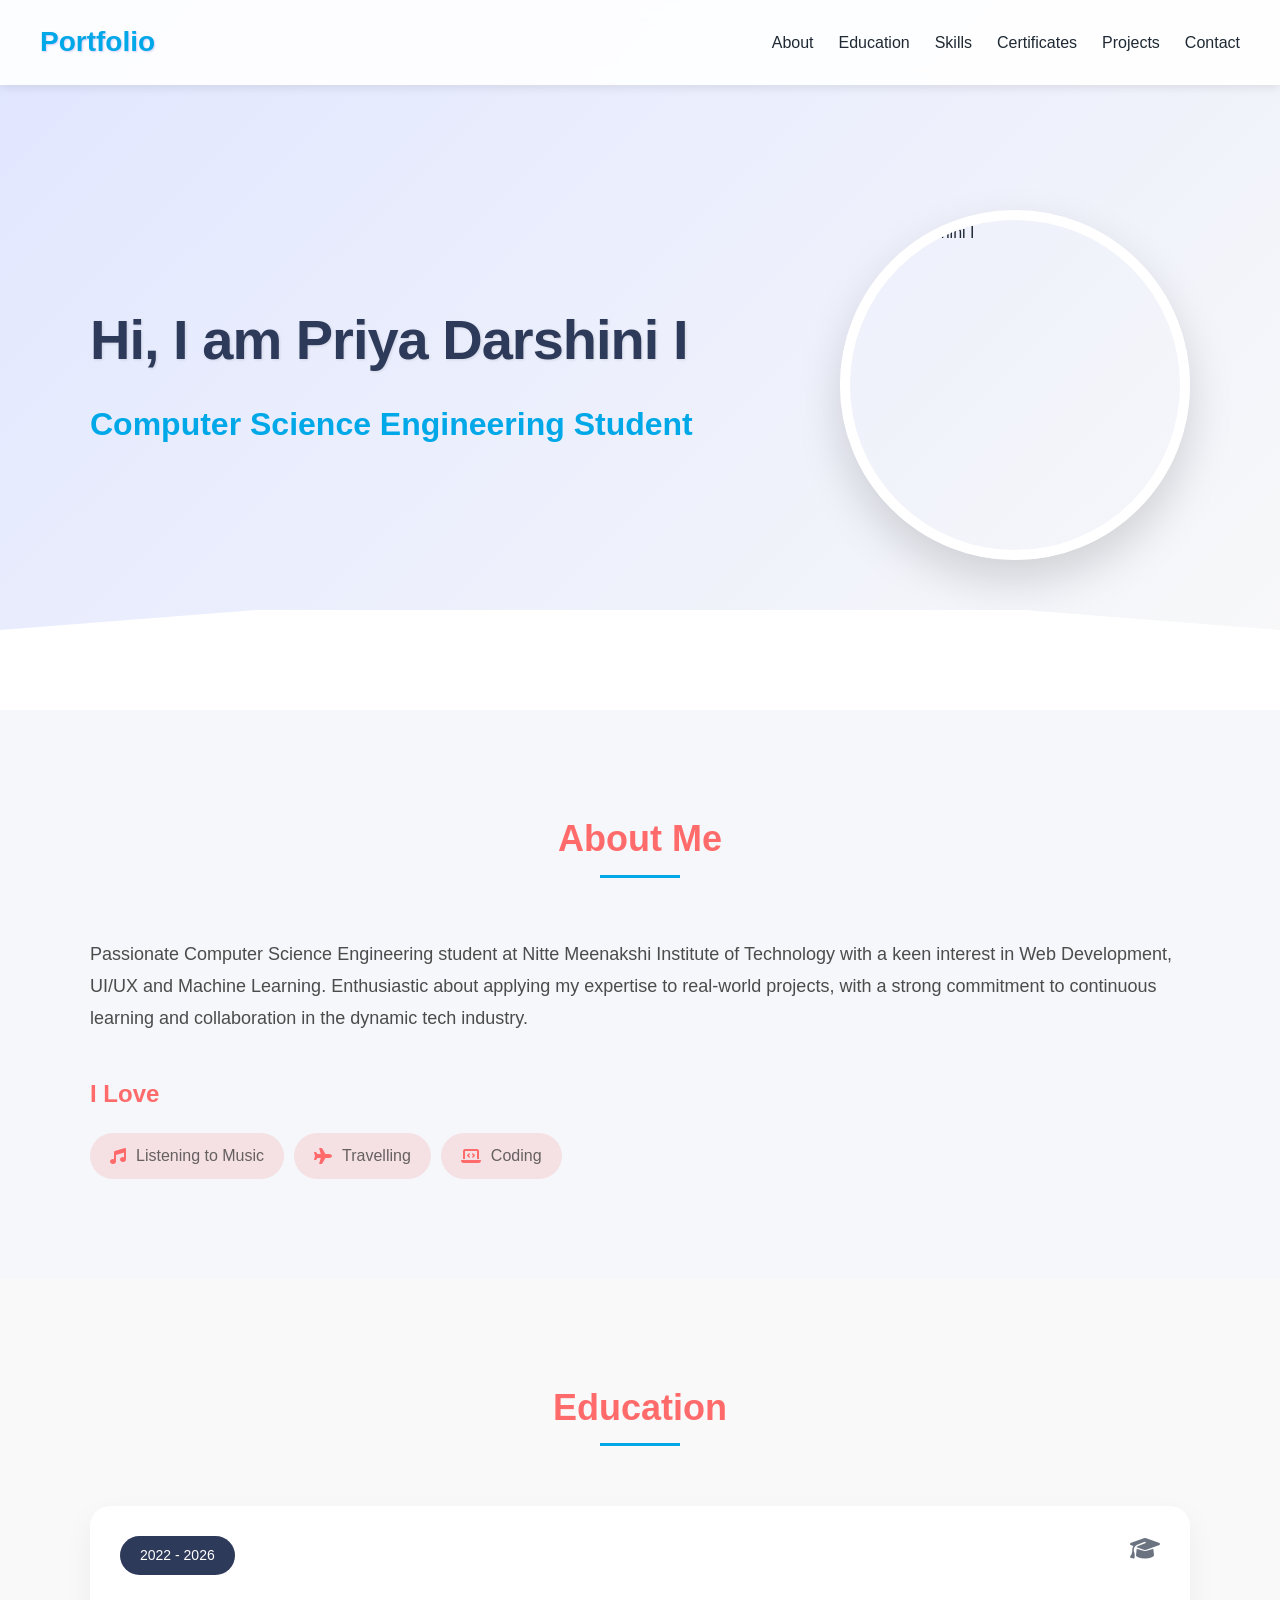
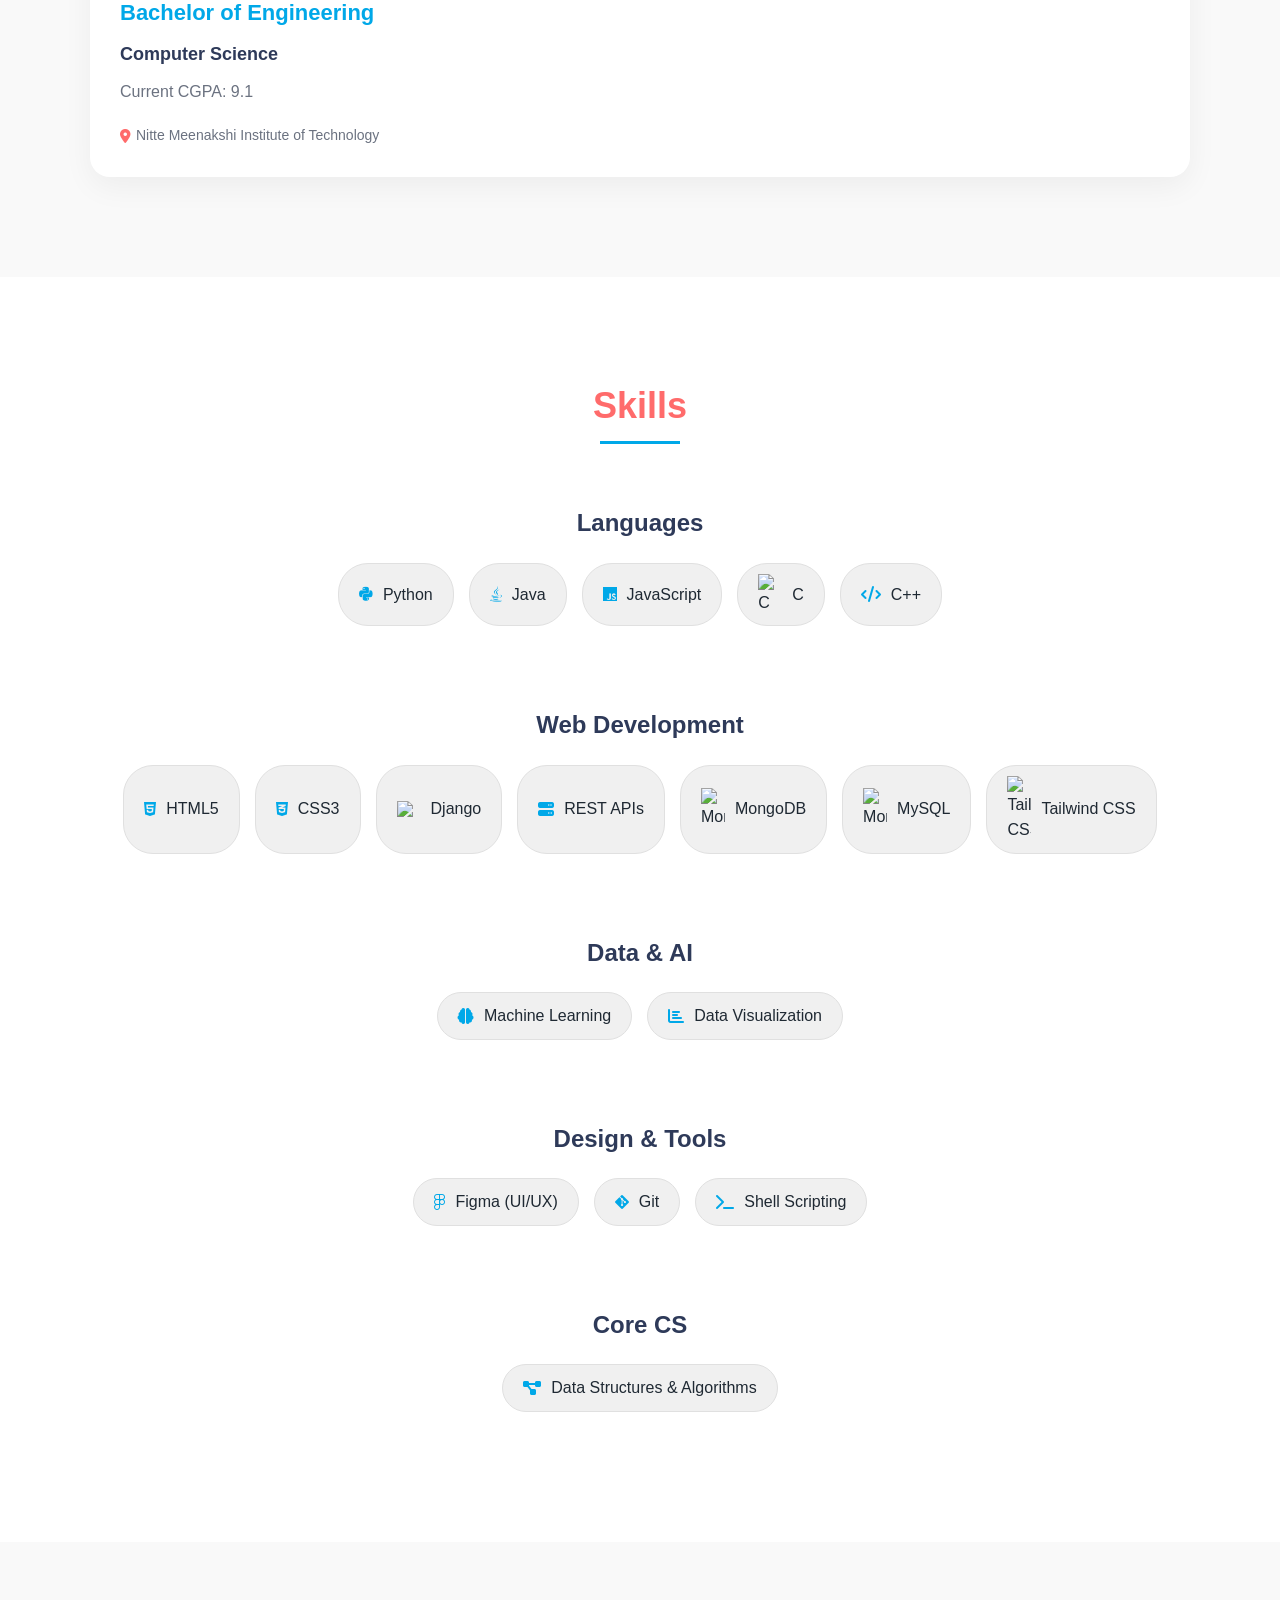
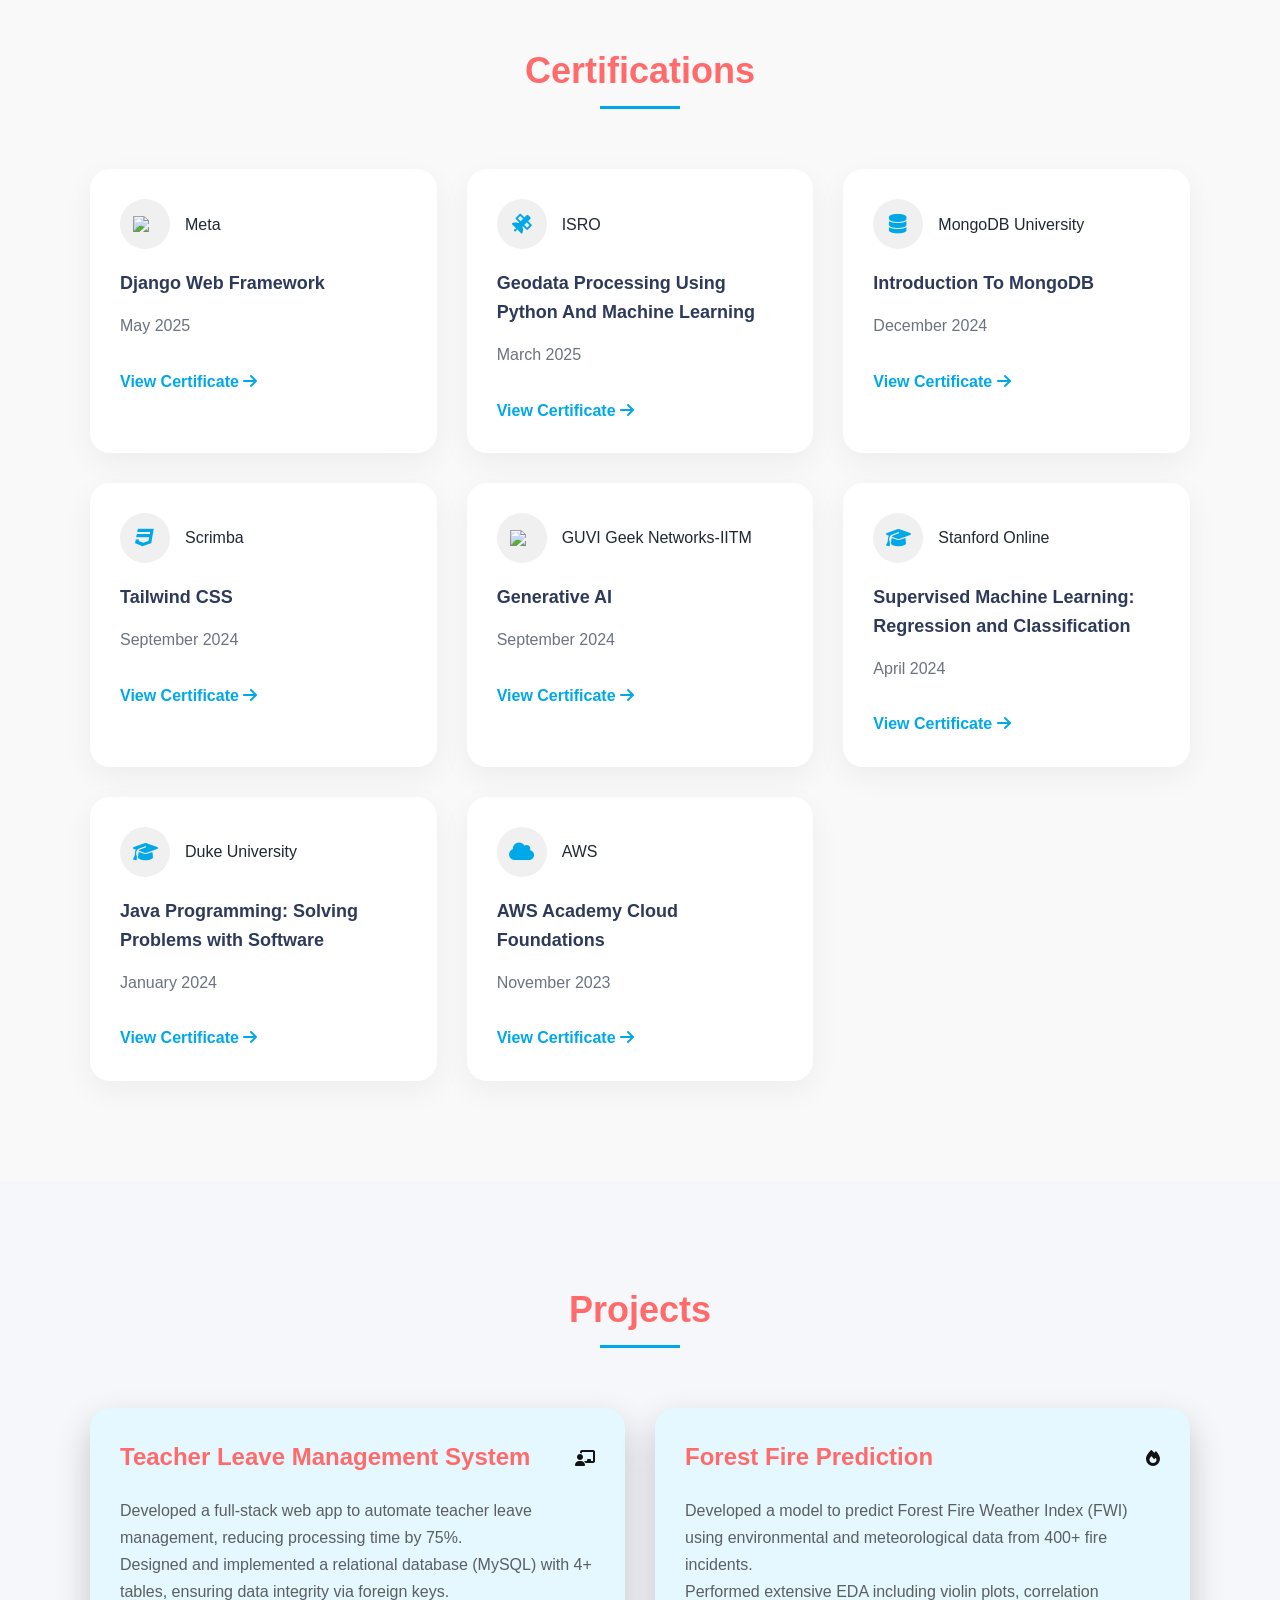
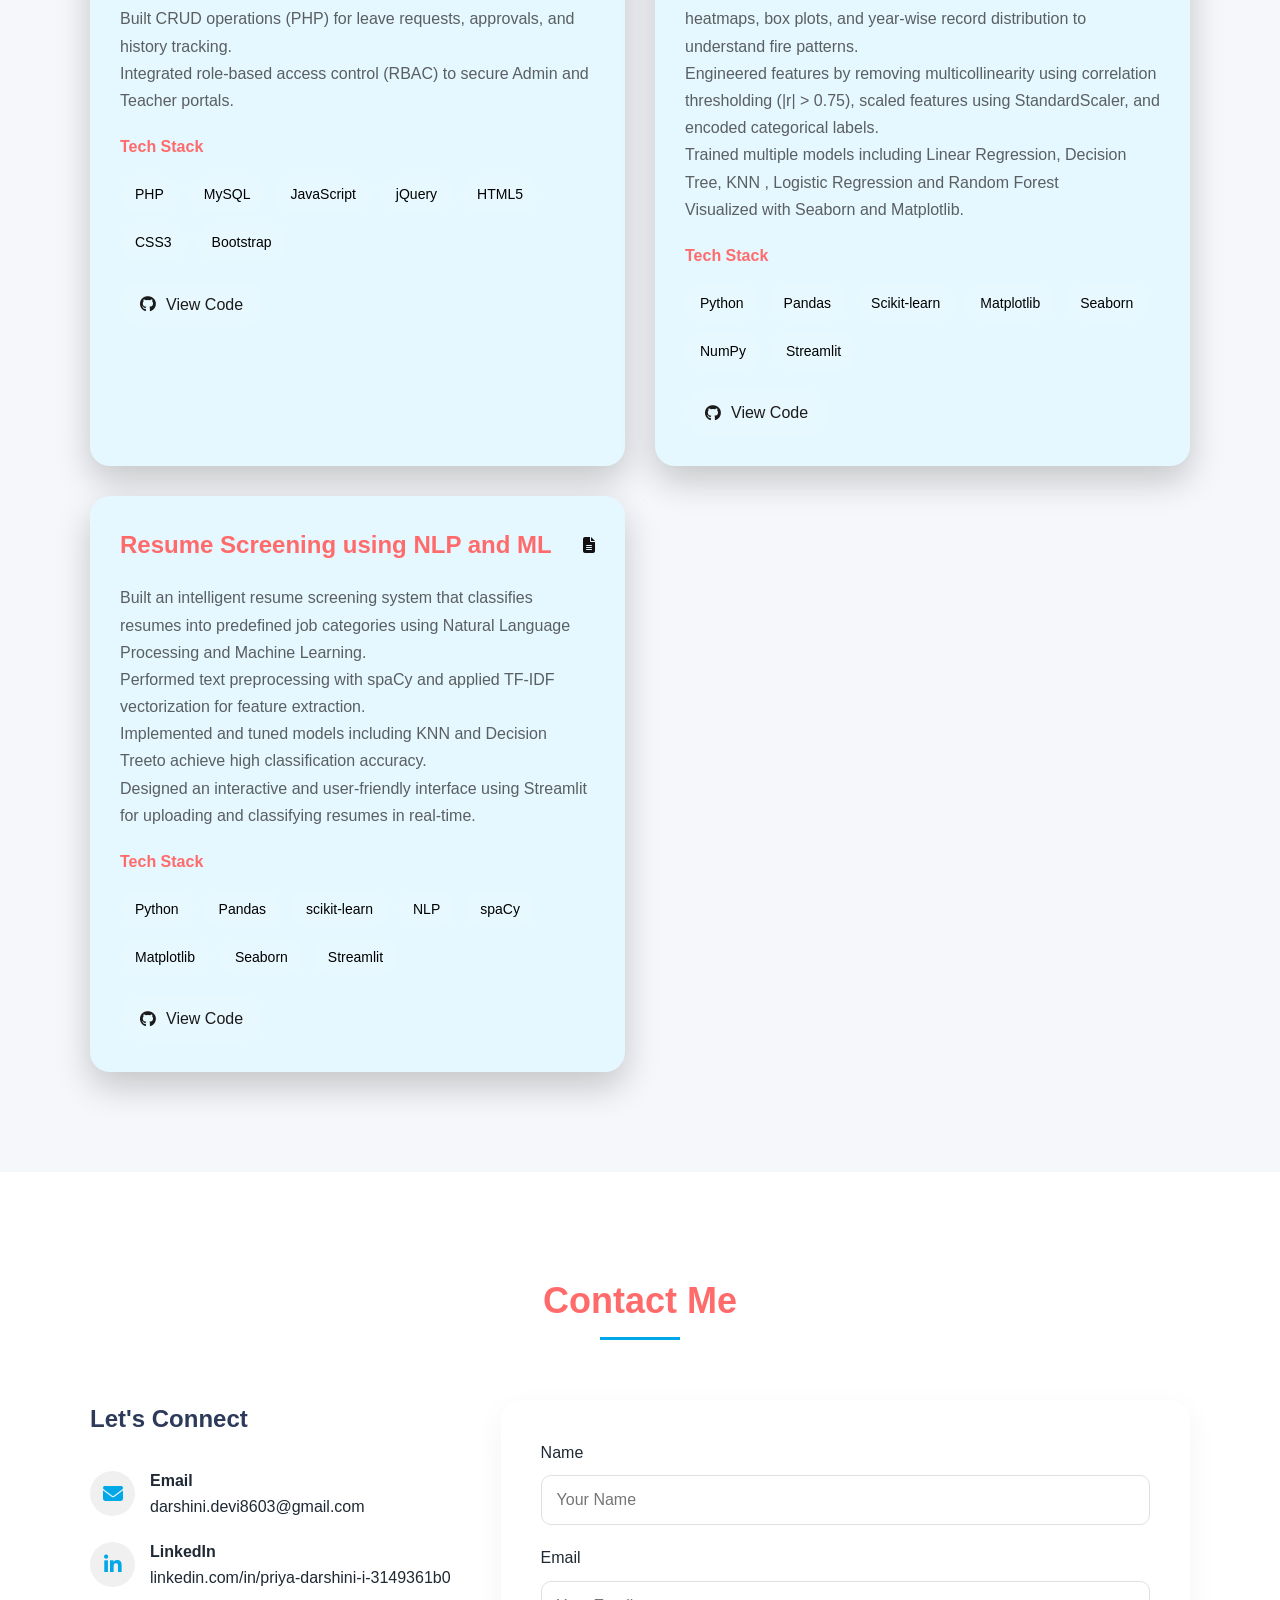
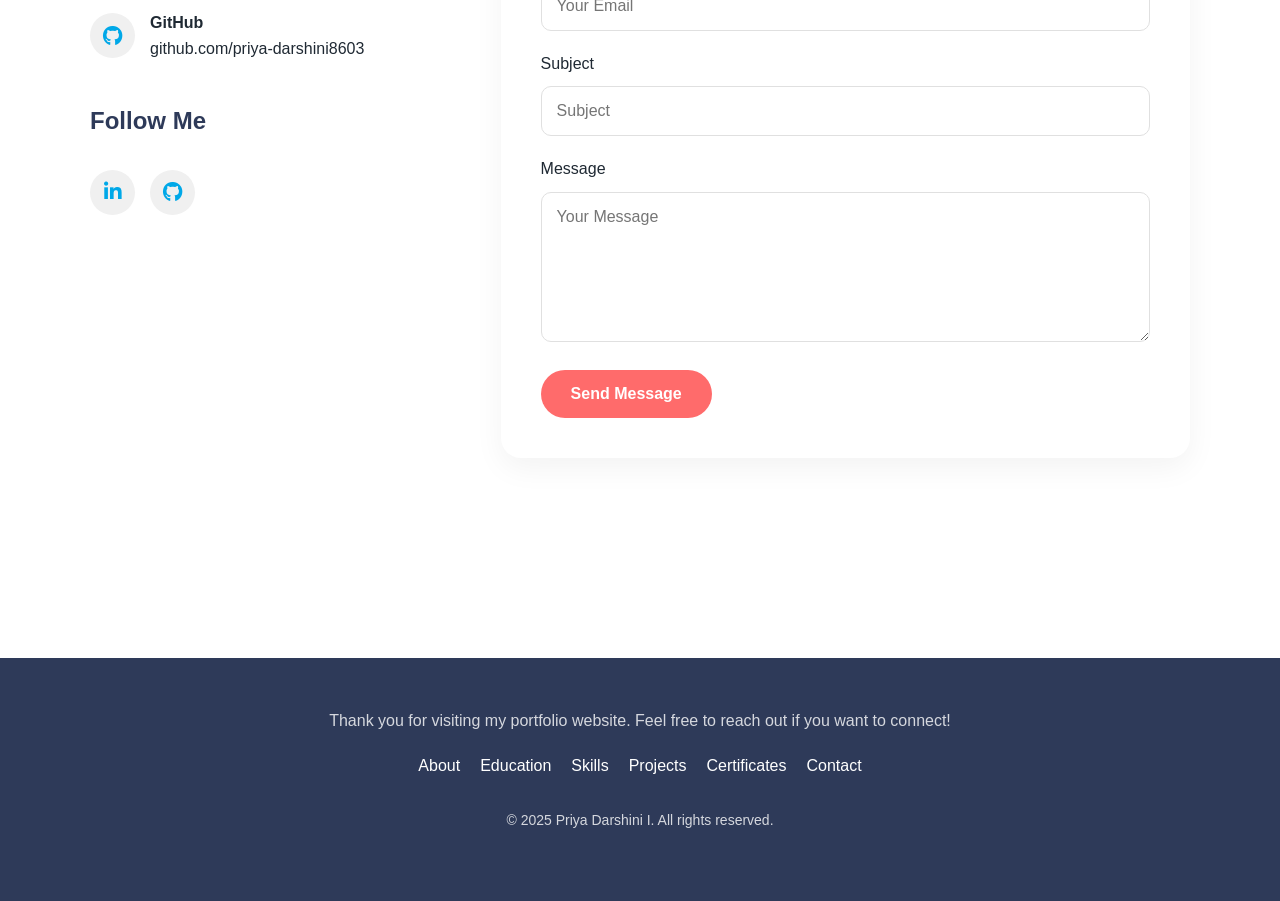
==== index.html @ 8c1a8978 "Deployment changes" ====
<!DOCTYPE html>
<html lang="en">

<head>
  <meta charset="UTF-8">
  <meta name="viewport" content="width=device-width, initial-scale=1.0">
  <title>Priya Darshini I - Portfolio</title>
  <link rel="stylesheet" href="style.css">
  <link rel="stylesheet" href="https://cdnjs.cloudflare.com/ajax/libs/font-awesome/6.4.0/css/all.min.css">
</head>

<body>
  <div class="navbar">
    <div class="navbar-inner">
      <div class="logo">Portfolio</div>
      <div class="nav-links">
        <a href="#about">About</a>
        <a href="#education">Education</a>
        <a href="#skills">Skills</a>
        <a href="#certificates">Certificates</a>
        <a href="#projects">Projects</a>
        <a href="#contact">Contact</a>
      </div>
    </div>
  </div>

  <header>
    <div class="container">
      <div class="header-content">
        <div class="header-text">
          <h1>Hi, I am Priya Darshini I</h1>
          <h2>Computer Science Engineering Student</h2>
        </div>
        <div class="profile-image">
          <img src="https://drive.google.com/thumbnail?id=1qQt8s1VeUz2ySWthR3i_Ls0alw8kWTRL&sz=s800"
            alt="Priya Darshini I">
        </div>
      </div>
    </div>
  </header>

  <section class="about" id="about">
    <div class="container">
      <h2 class="section-title">About Me</h2>
      <div class="about-content">
        <div class="about-text">
          <p>Passionate Computer Science Engineering student at Nitte Meenakshi Institute of Technology with a
            keen
            interest in Web Development, UI/UX and Machine Learning. Enthusiastic about applying my
            expertise to
            real-world projects, with a strong commitment to continuous learning and collaboration in the
            dynamic tech
            industry.</p>

          <div class="interests">
            <h3>I Love</h3>
            <div class="interest-tags">
              <div class="interest-tag">
                <i class="fas fa-music"></i>
                <span>Listening to Music</span>
              </div>
              <div class="interest-tag">
                <i class="fas fa-plane"></i>
                <span>Travelling</span>
              </div>
              <div class="interest-tag">
                <i class="fas fa-laptop-code"></i>
                <span>Coding</span>
              </div>
            </div>
          </div>
        </div>
      </div>
    </div>
  </section>

  <section class="education" id="education">
    <div class="container">
      <h2 class="section-title">Education</h2>
      <div class="education-timeline">
        <div class="education-card">
          <div class="education-year">2022 - 2026</div>
          <i class="fas fa-graduation-cap graduation-icon"></i>
          <h3>Bachelor of Engineering</h3>
          <h4>Computer Science</h4>
          <p>Current CGPA: 9.1</p>
          <div class="location">
            <i class="fas fa-map-marker-alt"></i>
            <span>Nitte Meenakshi Institute of Technology</span>
          </div>
        </div>
      </div>
    </div>
  </section>

  <section class="skills" id="skills">
    <div class="container">
      <h2 class="section-title">Skills</h2>
      <div class="skills-container">
        <div class="skill-category">
          <h3>Languages</h3>
          <div class="skill-tags">
            <div class="skill-tag">
              <i class="fab fa-python"></i>
              <span>Python</span>
            </div>
            <div class="skill-tag">
              <i class="fab fa-java"></i>
              <span>Java</span>
            </div>
            <div class="skill-tag">
              <i class="fab fa-js"></i>
              <span>JavaScript</span>
            </div>
            <div class="skill-tag">
              <img src="https://upload.wikimedia.org/wikipedia/commons/1/18/C_Programming_Language.svg" alt="C"
                width="24">
              <span>C</span>
            </div>
            <div class="skill-tag">
              <i class="fas fa-code"></i>
              <span>C++</span>
            </div>
          </div>
        </div>
        <div class="skill-category">
          <h3>Web Development</h3>
          <div class="skill-tags">
            <div class="skill-tag">
              <i class="fab fa-html5"></i>
              <span>HTML5</span>
            </div>
            <div class="skill-tag">
              <i class="fab fa-css3-alt"></i>
              <span>CSS3</span>
            </div>
            <div class="skill-tag">
              <img src="https://cdn.brandfetch.io/idnYlnDpTD/w/400/h/400/theme/dark/icon.jpeg?c=1dxbfHSJFAPEGdCLU4o5B"
                width="24"></i>
              <span>Django</span>
            </div>
            <div class="skill-tag">
              <i class="fas fa-server"></i>
              <span>REST APIs</span>
            </div>
            <div class="skill-tag">
              <img src="https://www.vectorlogo.zone/logos/mongodb/mongodb-icon.svg" alt="MongoDB" width="24">
              <span>MongoDB</span>
            </div>
            <div class="skill-tag">
              <img src="https://www.vectorlogo.zone/logos/mysql/mysql-icon.svg" alt="MongoDB" width="24">
              <span>MySQL</span>
            </div>
            <div class="skill-tag">
              <img src="https://www.vectorlogo.zone/logos/tailwindcss/tailwindcss-icon.svg" alt="Tailwind CSS"
                width="24">
              <span>Tailwind CSS</span>
            </div>
          </div>
        </div>
        <div class="skill-category">
          <h3>Data & AI</h3>
          <div class="skill-tags">
            <div class="skill-tag">
              <i class="fas fa-brain"></i>
              <span>Machine Learning</span>
            </div>
            <div class="skill-tag">
              <i class="fas fa-chart-bar"></i>
              <span>Data Visualization</span>
            </div>
          </div>
        </div>
        <div class="skill-category">
          <h3>Design & Tools</h3>
          <div class="skill-tags">
            <div class="skill-tag">
              <i class="fab fa-figma"></i>
              <span>Figma (UI/UX)</span>
            </div>
            <div class="skill-tag">
              <i class="fab fa-git-alt"></i>
              <span>Git</span>
            </div>
            <div class="skill-tag">
              <i class="fas fa-terminal"></i>
              <span>Shell Scripting</span>
            </div>
          </div>
        </div>
        <div class="skill-category">
          <h3>Core CS</h3>
          <div class="skill-tags">
            <div class="skill-tag">
              <i class="fas fa-project-diagram"></i>
              <span>Data Structures & Algorithms</span>
            </div>
          </div>
        </div>
      </div>
    </div>
  </section>

  <section class="certificates" id="certificates">
    <div class="container">
      <h2 class="section-title">Certifications</h2>
      <div class="certificate-cards">
        <div class="certificate-card">
          <div class="certificate-issuer">
            <div class="issuer-logo">
              <img src="https://cdn.brandfetch.io/idWvz5T3V7/w/400/h/400/theme/dark/icon.png?c=1dxbfHSJFAPEGdCLU4o5B"
                width="24"></i>
            </div>
            <span>Meta</span>
          </div>
          <h3>Django Web Framework</h3>
          <p>May 2025</p>
          <a href="https://www.coursera.org/account/accomplishments/verify/KEZSCS43CLX8?utm_source%3Dandroid%26utm_medium%3Dcertificate%26utm_content%3Dcert_image%26utm_campaign%3Dsharing_cta%26utm_product%3Dcourse"
            class="view-link">View Certificate <i class="fas fa-arrow-right"></i></a>
        </div>
        <div class="certificate-card">
          <div class="certificate-issuer">
            <div class="issuer-logo">
              <i class="fas fa-satellite"></i>
            </div>
            <span>ISRO</span>
          </div>
          <h3>Geodata Processing Using Python And Machine Learning</h3>
          <p>March 2025</p>
          <a href="https://drive.google.com/file/d/1pr8A4JRbADIwFaRkAQKhIluR5152JyGa/view?usp=drivesdk"
            class="view-link">View Certificate <i class="fas fa-arrow-right"></i></a>
        </div>
        <div class="certificate-card">
          <div class="certificate-issuer">
            <div class="issuer-logo">
              <i class="fas fa-database"></i>
            </div>
            <span>MongoDB University</span>
          </div>
          <h3>Introduction To MongoDB</h3>
          <p>December 2024</p>
          <a href="https://learn.mongodb.com/c/5fnASDVXSpyq0skj6cY_SA" class="view-link">View Certificate <i
              class="fas fa-arrow-right"></i></a>
        </div>
        <div class="certificate-card">
          <div class="certificate-issuer">
            <div class="issuer-logo">
              <i class="fab fa-css3"></i>
            </div>
            <span>Scrimba</span>
          </div>
          <h3>Tailwind CSS</h3>
          <p>September 2024</p>
          <a href="https://www.coursera.org/account/accomplishments/verify/F2XBW35W4OFG?utm_source%3Dandroid%26utm_medium%3Dcertificate%26utm_content%3Dcert_image%26utm_campaign%3Dsharing_cta%26utm_product%3Dcourse"
            class="view-link">View Certificate <i class="fas fa-arrow-right"></i></a>
        </div>
        <div class="certificate-card">
          <div class="certificate-issuer">
            <div class="issuer-logo">
              <img src="https://cdn.brandfetch.io/id3BHBKuok/w/500/h/500/theme/dark/logo.png?c=1dxbfHSJFAPEGdCLU4o5B"
                width="24"></i>
            </div>
            <span>GUVI Geek Networks-IITM</span>
          </div>
          <h3>Generative AI</h3>
          <p>September 2024</p>
          <a href="https://www.guvi.in/certificate?id=AW61n52zP0p7G0R757&getUri=true" class="view-link">View Certificate
            <i class="fas fa-arrow-right"></i></a>
        </div>
        <div class="certificate-card">
          <div class="certificate-issuer">
            <div class="issuer-logo">
              <i class="fas fa-graduation-cap"></i>
            </div>
            <span>Stanford Online</span>
          </div>
          <h3>Supervised Machine Learning: Regression and Classification</h3>
          <p>April 2024</p>
          <a href="https://www.coursera.org/account/accomplishments/verify/3785UQQDVL43?utm_source%3Dandroid%26utm_medium%3Dcertificate%26utm_content%3Dcert_image%26utm_campaign%3Dsharing_cta%26utm_product%3Dcourse"
            class="view-link">View Certificate <i class="fas fa-arrow-right"></i></a>
        </div>
        <div class="certificate-card">
          <div class="certificate-issuer">
            <div class="issuer-logo">
              <i class="fas fa-graduation-cap"></i>
            </div>
            <span>Duke University</span>
          </div>
          <h3>Java Programming: Solving Problems with Software</h3>
          <p>January 2024</p>
          <a href="https://www.coursera.org/account/accomplishments/verify/VJDNH49V95U5?utm_source=android&utm_medium=certificate&utm_content=cert_image&utm_campaign=sharing_cta&utm_product=course"
            class="view-link">View Certificate <i class="fas fa-arrow-right"></i></a>
        </div>
        <div class="certificate-card">
          <div class="certificate-issuer">
            <div class="issuer-logo">
              <i class="fas fa-cloud"></i>
            </div>
            <span>AWS</span>
          </div>
          <h3>AWS Academy Cloud Foundations</h3>
          <p>November 2023</p>
          <a href="https://www.credly.com/badges/56d5de55-776d-4001-9ec8-00ea115c1ad3/print" class="view-link">View
            Certificate <i class="fas fa-arrow-right"></i></a>
        </div>
      </div>
    </div>
  </section>

  <section class="projects" id="projects">
    <div class="container">
      <h2 class="section-title">Projects</h2>
      <div class="project-cards">
        <div class="project-card">
          <div class="project-content">
            <div class="project-title">
              <h3>Teacher Leave Management System</h3>
              <i class="fas fa-chalkboard-teacher"></i>
            </div>
            <div class="project-info">
              <p>Developed a full-stack web app to automate teacher leave management, reducing processing
                time by 75%.
              </p>
              <p>Designed and implemented a relational database (MySQL) with 4+ tables, ensuring data
                integrity via
                foreign keys.</p>
              <p>Built CRUD operations (PHP) for leave requests, approvals, and history tracking.</p>
              <p>Integrated role-based access control (RBAC) to secure Admin and Teacher portals.</p>
            </div>
            <div class="tech-stack">
              <h4>Tech Stack</h4>
              <div class="tech-tags">
                <div class="tech-tag">PHP</div>
                <div class="tech-tag">MySQL</div>
                <div class="tech-tag">JavaScript</div>
                <div class="tech-tag">jQuery</div>
                <div class="tech-tag">HTML5</div>
                <div class="tech-tag">CSS3</div>
                <div class="tech-tag">Bootstrap</div>
              </div>
            </div>
            <div class="project-links">
              <a href="https://github.com/priya-darshini8603/Teacher_Leave_Management_System" class="project-link">
                <i class="fab fa-github"></i>
                <span>View Code</span>
              </a>
            </div>
          </div>
        </div>
        <div class="project-card">
          <div class="project-content">
            <div class="project-title">
              <h3>Forest Fire Prediction</h3>
              <i class="fas fa-fire"></i>
            </div>
            <div class="project-info">
              <p>Developed a model to predict Forest Fire Weather Index (FWI) using environmental and
                meteorological data from 400+ fire incidents.</p>
              <p>Performed extensive EDA including violin plots, correlation heatmaps, box plots, and year-wise record
                distribution to understand fire patterns.</p>
              <p>Engineered features by removing multicollinearity using correlation thresholding (|r| > 0.75), scaled
                features using <code>StandardScaler</code>, and encoded categorical labels.</p>
              <p>Trained multiple models including Linear Regression, Decision Tree, KNN , Logistic Regression and Random Forest
                </p>
              <p>Visualized with Seaborn and
                Matplotlib.</p>
            </div>
            <div class="tech-stack">
              <h4>Tech Stack</h4>
              <div class="tech-tags">
                <div class="tech-tag">Python</div>
                <div class="tech-tag">Pandas</div>
                <div class="tech-tag">Scikit-learn</div>
                <div class="tech-tag">Matplotlib</div>
                <div class="tech-tag">Seaborn</div>
                <div class="tech-tag">NumPy</div>
                <div class="tech-tag">Streamlit</div>
              </div>
            </div>
            <div class="project-links">
              <a href="https://github.com/priya-darshini8603/FWI_PREDICTION"
                class="project-link">
                <i class="fab fa-github"></i>
                <span>View Code</span>
              </a>
            </div>
          </div>
        </div>

        <div class="project-card">
          <div class="project-content">
            <div class="project-title">
              <h3>Resume Screening using NLP and ML</h3>
              <i class="fas fa-file-alt"></i>
            </div>
            <div class="project-info">
              <p>Built an intelligent resume screening system that classifies resumes into predefined job categories
                using Natural Language Processing and Machine Learning.</p>
              <p>Performed text preprocessing with spaCy and applied TF-IDF vectorization for feature extraction.</p>
              <p>Implemented and tuned models including KNN and Decision Treeto achieve high classification accuracy.
              </p>
              <p>Designed an interactive and user-friendly interface using Streamlit for uploading and classifying
                resumes in real-time.</p>
            </div>
            <div class="tech-stack">
              <h4>Tech Stack</h4>
              <div class="tech-tags">
                <div class="tech-tag">Python</div>
                <div class="tech-tag">Pandas</div>
                <div class="tech-tag">scikit-learn</div>
                <div class="tech-tag">NLP</div>
                <div class="tech-tag">spaCy</div>
                <div class="tech-tag">Matplotlib</div>
                <div class="tech-tag">Seaborn</div>
                <div class="tech-tag">Streamlit</div>
              </div>
            </div>
            <div class="project-links">
              <a href="https://github.com/priya-darshini8603/RESUME_SCREENING_AND_IMPROVEMENT_APP/tree/main"
                class="project-link">
                <i class="fab fa-github"></i>
                <span>View Code</span>
              </a>
            </div>
          </div>
        </div>
      </div>
    </div>
  </section>

  <section class="contact" id="contact">
    <div class="container">
      <h2 class="section-title">Contact Me</h2>
      <div class="contact-container">
        <div class="contact-info">
          <h3>Let's Connect</h3>
          <div class="contact-links">
            <a href="mailto:darshini.devi8603@gmail.com" class="contact-link">
              <div class="icon">
                <i class="fas fa-envelope"></i>
              </div>
              <div>
                <h4>Email</h4>
                <p>darshini.devi8603@gmail.com</p>
              </div>
            </a>
            <a href="https://www.linkedin.com/in/priya-darshini-i-3149361b0" class="contact-link">
              <div class="icon">
                <i class="fab fa-linkedin-in"></i>
              </div>
              <div>
                <h4>LinkedIn</h4>
                <p>linkedin.com/in/priya-darshini-i-3149361b0</p>
              </div>
            </a>
            <a href="https://github.com/priya-darshini8603" class="contact-link">
              <div class="icon">
                <i class="fab fa-github"></i>
              </div>
              <div>
                <h4>GitHub</h4>
                <p>github.com/priya-darshini8603</p>
              </div>
            </a>
          </div>
          <h3>Follow Me</h3>
          <div class="social-links">
            <a href="https://www.linkedin.com/in/priya-darshini-i-3149361b0" class="social-link">
              <i class="fab fa-linkedin-in"></i>
            </a>
            <a href="https://github.com/priya-darshini8603" class="social-link">
              <i class="fab fa-github"></i>
            </a>
          </div>
        </div>
        <div class="contact-form">
          <form id="contactForm">
            <div class="form-group">
              <label for="name">Name</label>
              <input type="text" id="name" class="form-control" placeholder="Your Name">
            </div>
            <div class="form-group">
              <label for="email">Email</label>
              <input type="email" id="email" class="form-control" placeholder="Your Email">
            </div>
            <div class="form-group">
              <label for="subject">Subject</label>
              <input type="text" id="subject" class="form-control" placeholder="Subject">
            </div>
            <div class="form-group">
              <label for="message">Message</label>
              <textarea id="message" class="form-control" placeholder="Your Message"></textarea>
            </div>
            <button type="submit" class="submit-btn">Send Message</button>
          </form>
        </div>
      </div>
    </div>
  </section>

  <footer>
    <div class="container">
      <div class="footer-content">
        <p>Thank you for visiting my portfolio website. Feel free to reach out if you want to connect!</p>
        <div class="footer-links">
          <a href="#about">About</a>
          <a href="#education">Education</a>
          <a href="#skills">Skills</a>
          <a href="#projects">Projects</a>
          <a href="#certificates">Certificates</a>
          <a href="#contact">Contact</a>
        </div>
        <div class="copyright">
          <p>&copy; 2025 Priya Darshini I. All rights reserved.</p>
        </div>
      </div>
    </div>
  </footer>
  <script src="script.js"></script>
</body>
</body>

</html>
---- style.css ----
:root {
    --primary-color: #00A8E8;
    --secondary-color: #FF6B6B;
    --dark-color: #2E3A59;
    --light-color: #F5F7FA;
    --text-color: #1F2933;
    --text-light: #6B7280;
}

* {
    margin: 0;
    padding: 0;
    box-sizing: border-box;
    font-family: 'Segoe UI', Tahoma, Geneva, Verdana, sans-serif;
    scroll-behavior: smooth;
}

body {
    background-color: #FFFFFF;
    color: var(--text-color);
    line-height: 1.6;
}

.container {
    max-width: 1200px;
    margin: 0 auto;
    padding: 0 20px;
}

.section-title {
    text-align: center;
    font-size: 36px;
    margin-bottom: 60px;
    color: var(--secondary-color);
    position: relative;
    padding-bottom: 10px;
    animation: fadeInUp 0.8s ease-out backwards;
}

.section-title::before {
    content: '';
    position: absolute;
    bottom: 0;
    left: 50%;
    transform: translateX(-50%);
    width: 80px;
    height: 3px;
    background-color: var(--primary-color);
}

.navbar {
    position: fixed;
    top: 0;
    left: 0;
    right: 0;
    padding: 20px 40px;
    background: rgba(255, 255, 255, 0.9);
    backdrop-filter: blur(10px);
    box-shadow: 0 5px 15px rgba(0, 0, 0, 0.15);
    z-index: 1000;
    animation: slideInDown 0.5s ease-out backwards;
}


.navbar-inner {
    display: flex;
    justify-content: space-between;
    align-items: center;
    max-width: 1200px;
    margin: 0 auto;
    width: 100%;
}

.logo {
    font-size: 28px;
    font-weight: 700;
    color: var(--primary-color);
    text-shadow: 1px 1px 2px rgba(123, 104, 238, 0.3);
}

.nav-links {
    display: flex;
    gap: 25px;
}

.nav-links a {
    text-decoration: none !important;
    color: var(--text-color);
    font-weight: 500;
    transition: color 0.3s ease-in-out;
    position: relative;
}

.nav-links a::after {
    content: '';
    position: absolute;
    bottom: -3px;
    left: 0;
    width: 0%;
    height: 2px;
    background-color: var(--primary-color);
    transition: width 0.3s ease-in-out;
}

.nav-links a:hover {
    color: var(--primary-color);
}

.nav-links a:hover::after {
    width: 100%;
}

.nav-links a.active {
    color: var(--secondary-color);
}

.nav-links a.active::after {
    width: 100%;
    background-color: var(--secondary-color);
}


/* Header Section */
header {
    background: linear-gradient(135deg, #e0e6ff 0%, #f9f9f9 100%);
    padding: 150px 0;
    position: relative;
    overflow: hidden;
}

header::after {
    content: '';
    position: absolute;
    bottom: 0;
    left: 0;
    right: 0;
    height: 100px;
    background: white;
    clip-path: polygon(0% 20%, 20% 0%, 80% 0%, 100% 20%, 100% 100%, 0% 100%);
}

.header-content {
    display: flex;
    align-items: center;
    justify-content: space-between;
    margin-top: 60px;
}

.header-text {
    flex: 1;
    padding-right: 60px;
    animation: slideInLeft 1s ease-out forwards;
    opacity: 0;
}

.header-text h1 {
    font-size: 56px;
    margin-bottom: 15px;
    color: var(--dark-color);
    letter-spacing: -1px;
    text-shadow: 1px 1px 3px rgba(0, 0, 0, 0.1);
}

.header-text h2 {
    font-size: 32px;
    color: var(--primary-color);
    margin-bottom: 25px;
    font-weight: 600;
}

.header-text p {
    font-size: 19px;
    color: var(--text-light);
    margin-bottom: 40px;
    line-height: 1.7;
}

.profile-image {
    width: 350px;
    height: 350px;
    border-radius: 50%;
    overflow: hidden;
    border: 10px solid white;
    box-shadow: 0 20px 45px rgba(0, 0, 0, 0.15);
    animation: fadeIn 1s ease-out forwards;
    opacity: 0;
}

.profile-image img {
    width: 100%;
    height: 100%;
    object-fit: cover;
    transition: transform 0.3s ease-in-out;
}

.profile-image:hover img {
    transform: scale(1.05);
}

/* About Section */
.about {
    padding: 100px 0;
    background-color: var(--light-color);
    color: rgb(26, 24, 24);
}

.about-content {
    display: flex;
    justify-content: space-between;
    align-items: center;
    gap: 50px;
    animation: slideUp 4s ease-out forwards;


}

.about-text {
    flex: 1;
}

.about-text p {
    margin-bottom: 20px;
    font-size: 18px;
    line-height: 1.8;
    color: rgba(34, 33, 33, 0.8);
    animation-delay: 0.5s;
}


.interests {
    margin-top: 40px;
    animation-delay: 0.4s;
}

.interests h3 {
    font-size: 24px;
    margin-bottom: 20px;
    color: var(--secondary-color);
}

.interest-tags {
    display: flex;
    flex-wrap: wrap;
    gap: 10px;
}

.interest-tag:hover {
    background-color: #60c3ea;
    color: white;

}

.interest-tag {
    background-color: rgba(244, 46, 46, 0.1);
    padding: 10px 20px;
    border-radius: 30px;
    display: flex;
    align-items: center;
    gap: 10px;
    font-size: 16px;
    color: rgba(42, 40, 40, 0.7);
    animation: pulse 1.5s ease-in-out infinite alternate;
}

.interest-tag i {
    color: var(--secondary-color);
}

/* Education Section */
.education {
    padding: 100px 0;
    background-color: #f9f9f9;
}

.education-timeline {
    display: flex;
    flex-direction: column;
    gap: 30px;
}

.education-card {
    background-color: white;
    border-radius: 20px;
    padding: 30px;
    box-shadow: 0 10px 30px rgba(0, 0, 0, 0.05);
    position: relative;
    animation: slideUp 4s ease-out forwards;

}

.education-year {
    background-color: var(--dark-color);
    color: white;
    display: inline-block;
    padding: 8px 20px;
    border-radius: 30px;
    font-size: 14px;
    margin-bottom: 20px;
}

.education-card h3 {
    font-size: 22px;
    margin-bottom: 10px;
    color: var(--primary-color);
}

.education-card h4 {
    font-size: 18px;
    margin-bottom: 10px;
    color: var(--dark-color);
}

.education-card p {
    color: var(--text-light);
    margin-bottom: 15px;
}

.education-card .location {
    display: flex;
    align-items: center;
    gap: 5px;
    font-size: 14px;
    color: var(--text-light);
    margin-top: 20px;
}

.education-card .location i {
    color: var(--secondary-color);
}

.graduation-icon {
    position: absolute;
    top: 30px;
    right: 30px;
    font-size: 24px;
    color: var(--text-light);
    animation: pulse 5s ease-in-out infinite alternate;
}

/* Skills Section */
.skills {
    padding: 100px 0;
}

.skills-container {
    display: flex;
    flex-direction: column;
    gap: 50px;
}

.skill-category {
    margin-bottom: 30px;
    animation: fadeInUp 5s ease-out;
}

.skill-category h3 {
    font-size: 24px;
    margin-bottom: 20px;
    color: var(--dark-color);
    text-align: center;
}

.skill-tags {
    display: flex;
    flex-wrap: wrap;
    justify-content: center;
    gap: 15px;
}

.skill-tag {
    background-color: #f0f0f0;
    padding: 10px 20px;
    border-radius: 30px;
    font-size: 16px;
    display: flex;
    align-items: center;
    gap: 10px;
    color: var(--text-color);
    border: 1px solid #e0e0e0;
    transition: background-color 0.3s ease-in-out, color 0.3s ease-in-out, border-color 0.3s ease-in-out;
    animation: pulse 1.5s ease-in-out infinite alternate;
}

.skill-tag i {
    color: var(--primary-color);
}

.skill-tag:hover {
    background-color: rgba(244, 46, 46, 0.6);
    color: white;

}

/* Projects Section */
.projects {
    padding: 100px 0;
    background-color: var(--light-color);
    color: rgb(19, 18, 18);
}

.project-cards {
    display: grid;
    grid-template-columns: repeat(auto-fill, minmax(350px, 1fr));
    gap: 30px;
}

.project-card {
    background-color: #e5f7ff;
    border-radius: 20px;
    overflow: hidden;
    box-shadow: 0 15px 35px rgba(0, 0, 0, 0.2);
    transition: transform 0.3s ease-in-out;
    animation: fadeInUp 1s ease-out backwards;
}

.project-card:nth-child(even) {
    animation-delay: 0.2s;
}

.project-card:hover {
    transform: translateY(-10px);
}

.project-content {
    padding: 30px;
}

.project-title {
    display: flex;
    justify-content: space-between;
    align-items: center;
    margin-bottom: 20px;
}

.project-title h3 {
    font-size: 24px;
    color: var(--secondary-color);
}

.project-info {
    color: rgba(31, 30, 30, 0.7);
    margin-bottom: 20px;
    line-height: 1.7;
}

.tech-stack {
    margin-top: 20px;
}

.tech-stack h4 {
    font-size: 185x;
    margin-bottom: 15px;
    color: var(--secondary-color);
}

.tech-tags {
    display: flex;
    flex-wrap: wrap;
    gap: 10px;
}

.tech-tag {
    background-color: rgba(255, 255, 255, 0.1);
    padding: 8px 15px;
    border-radius: 20px;
    font-size: 14px;
    color: black;
    animation: pulse 1.5s ease-in-out infinite alternate;
}

.project-links {
    margin-top: 20px;
    display: flex;
    gap: 15px;
}

.project-link {
    display: inline-flex;
    align-items: center;
    gap: 10px;
    background-color: rgba(255, 255, 255, 0.1);
    padding: 10px 20px;
    border-radius: 30px;
    text-decoration: none;
    color: rgb(28, 27, 27);
    transition: all 0.3s ease-in-out;
}

.project-link:hover {
    background-color: var(--secondary-color);
}

/* Certificates Section */
.certificates {
    padding: 100px 0;
    background-color: #f9f9f9;
}

.certificate-cards {
    display: grid;
    grid-template-columns: repeat(auto-fill, minmax(300px, 1fr));
    gap: 30px;
}

.certificate-card {
    background-color: white;
    border-radius: 20px;
    padding: 30px;
    box-shadow: 0 10px 30px rgba(0, 0, 0, 0.05);
    transition: transform 0.3s ease-in-out;
    animation: fadeInUp 0.8s ease-out backwards;
}

.certificate-card:nth-child(odd) {
    animation-delay: 0.2s;
}

.certificate-card:hover {
    transform: translateY(-5px);
}

.certificate-issuer {
    display: flex;
    align-items: center;
    gap: 15px;
    margin-bottom: 20px;
}

.issuer-logo {
    width: 50px;
    height: 50px;
    border-radius: 50%;
    background-color: #f0f0f0;
    display: flex;
    justify-content: center;
    align-items: center;
    font-size: 20px;
    color: var(--primary-color);
    animation: pulse 1.5s ease-in-out infinite alternate;
}

.certificate-card h3 {
    font-size: 18px;
    margin-bottom: 15px;
    color: var(--dark-color);
}

.certificate-card p {
    color: var(--text-light);
    margin-bottom: 15px;
}

.certificate-card .view-link {
    display: inline-block;
    margin-top: 15px;
    color: var(--primary-color);
    text-decoration: none;
    font-weight: 600;
    transition: color 0.3s;
}

.certificate-card .view-link:hover {
    color: var(--secondary-color);
}

/* Contact Section */
.contact {
    padding: 100px 0;
}

.contact-container {
    display: flex;
    gap: 50px;
    flex-wrap: wrap;
}

.contact-info h3 {
    font-size: 24px;
    margin-bottom: 30px;
    color: var(--dark-color);
}

.contact-links {
    display: flex;
    flex-direction: column;
    gap: 20px;
    margin-bottom: 40px;
}

.contact-link {
    display: flex;
    align-items: center;
    gap: 15px;
    text-decoration: none;
    color: var(--text-color);
    transition: color 0.3s;
}

.contact-link:hover {
    color: var(--primary-color);
}

.contact-link .icon {
    width: 45px;
    height: 45px;
    border-radius: 50%;
    background-color: #f0f0f0;
    display: flex;
    justify-content: center;
    align-items: center;
    font-size: 20px;
    color: var(--primary-color);
    transition: background-color 0.3s ease-in-out;
    animation: pulse 1.5s ease-in-out infinite alternate;
}

.contact-link .icon i {
    transition: color 0.3s ease-in-out;
}

.contact-link:hover .icon {
    background-color: var(--primary-color);
}

.contact-link:hover .icon i {
    color: white;
}

.social-links {
    display: flex;
    gap: 15px;
    margin-top: 20px;
}

.social-link {
    width: 45px;
    height: 45px;
    border-radius: 50%;
    background-color: #f0f0f0;
    display: flex;
    justify-content: center;
    align-items: center;
    font-size: 20px;
    color: var(--primary-color);
    text-decoration: none;
    transition: all 0.3s ease-in-out;
    animation: pulse 1.5s ease-in-out infinite alternate;
}

.social-link:hover {
    background-color: var(--primary-color);
    color: white;
    transform: translateY(-5px);
}

.contact-form {
    flex: 1;
    background-color: white;
    padding: 40px;
    border-radius: 20px;
    box-shadow: 0 10px 30px rgba(0, 0, 0, 0.05);
    animation: slideInRight 0.8s ease-out backwards;
}

.form-group {
    margin-bottom: 20px;
}

.form-group label {
    display: block;
    margin-bottom: 10px;
    font-weight: 500;
    color: var(--text-color);
}

.form-control {
    width: 100%;
    padding: 15px;
    border: 1px solid #e0e0e0;
    border-radius: 10px;
    font-size: 16px;
    transition: border-color 0.3s;
}

.form-control:focus {
    outline: none;
    border-color: var(--primary-color);
    box-shadow: 0 4px 10px rgba(123, 104, 238, 0.1);
}

textarea.form-control {
    resize: vertical;
    min-height: 150px;
}

.submit-btn {
    background-color: var(--secondary-color);
    color: white;
    border: none;
    padding: 15px 30px;
    border-radius: 30px;
    font-size: 16px;
    font-weight: 600;
    cursor: pointer;
    transition: all 0.3s ease-in-out;
    animation: pulse 1.5s ease-in-out infinite alternate;
}

.submit-btn:hover {
    background-color: #e69500;
    transform: translateY(-3px);
    box-shadow: 0 10px 20px rgba(255, 165, 0, 0.4);
}

/* Footer */
footer {
    background-color: var(--dark-color);
    color: white;
    padding: 50px 0;
    text-align: center;
    margin-top: 100px;
    animation: fadeInUp 0.8s ease-out backwards;
}

.footer-content {
    max-width: 800px;
    margin: 0 auto;
}

.footer-content p {
    margin-bottom: 20px;
    color: rgba(255, 255, 255, 0.8);
}

.footer-links {
    display: flex;
    justify-content: center;
    gap: 20px;
    margin-bottom: 30px;
}

.footer-links a {
    color: white;
    text-decoration: none;
    transition: color 0.3s ease-in-out;
}

.footer-links a:hover {
    color: var(--secondary-color);
}

.copyright {
    font-size: 14px;
    color: rgba(255, 255, 255, 0.7);
}

/* Keyframes Animations */
@keyframes fadeInUp {
    0% {
        opacity: 0;
        transform: translateY(20px);
    }

    100% {
        opacity: 1;
        transform: translateY(0);
    }
}

@keyframes fadeIn {
    0% {
        opacity: 0;
    }

    100% {
        opacity: 1;
    }
}

@keyframes slideInRight {
    0% {
        opacity: 0;
        transform: translateX(50px);
    }

    100% {
        opacity: 1;
        transform: translateX(0);
    }
}

@keyframes slideInDown {
    0% {
        opacity: 0;
        transform: translateY(-50px);
    }

    100% {
        opacity: 1;
        transform: translateY(0);
    }
}

@keyframes slideUp {
    0% {
        opacity: 0;
        transform: translateY(50px);
    }

    100% {
        opacity: 1;
        transform: translateY(0);
    }
}

@keyframes slideInLeft {
    0% {
        transform: translateX(-50px);
        opacity: 0;
    }

    100% {
        transform: translateX(0);
        opacity: 1;
    }
}

@keyframes pulse {
    0% {
        transform: scale(1);
    }

    50% {
        transform: scale(1.05);
    }

    100% {
        transform: scale(1);
    }
}

/*  MEDIA QUERIES */

@media (min-width: 1200px) {
    .container {
        max-width: 1140px;
    }
}

@media (max-width: 1199px) {
    .container {
        max-width: 960px;
    }

    .header-text h1 {
        font-size: 48px;
    }

    .header-text h2 {
        font-size: 28px;
    }

    .profile-image {
        width: 300px;
        height: 300px;
    }

    .section-title {
        font-size: 32px;
    }
}

@media screen and (max-width: 980px) {
    .section-title {
        font-size: 28px;
        margin-bottom: 40px;
    }

    .header-text h1 {
        font-size: 40px;
    }

    .header-text h2 {
        font-size: 24px;
    }

    .header-text p {
        font-size: 16px;
    }


    .project-info,
    .certificate-card p {
        font-size: 12px;
    }

    .project-title h3 {
        font-size: 14px;
    }

    .certificate-card {
        padding: 20px;
    }

    .project-content {
        padding: 20px;
    }

    .project-link,
    .tech-tag {
        font-size: 12px;
        padding: 6px 12px;
    }

    .project-cards,
    .certificate-cards {
        grid-template-columns: 1fr;
    }


    .profile-image {
        width: 250px;
        height: 250px;
    }

    .about-text p,
    .interest-tag {
        font-size: 15px;
    }

    .navbar {
        padding: 15px 20px;
    }

    .logo {
        font-size: 22px;
    }

    .nav-links {
        gap: 15px;
    }

    .nav-links a {
        font-size: 14px;
    }

    .education-card h3,
    .education-card h4 {
        font-size: 18px;
    }
}


@media (max-width: 991px) {
    .container {
        max-width: 720px;
    }

    .header-content {
        flex-direction: column-reverse;
        text-align: center;
    }

    .header-text {
        padding-right: 0;
        margin-top: 40px;
    }

    .profile-image {
        width: 250px;
        height: 250px;
    }

    .about-content {
        flex-direction: column;
        text-align: center;
    }

    .interest-tags,
    .skill-tags {
        justify-content: center;
    }

    .project-cards,
    .certificate-cards {
        grid-template-columns: 1fr;
    }

    .contact-container {
        flex-direction: column;
    }

    .contact-info {
        margin-bottom: 40px;
    }

    .project-info,
    .certificate-card p {
        font-size: 12px;
    }

    .certificate-card p {
        font-size: 12px;
    }

    .project-title h3 {
        font-size: 15px;
    }

    .social-links {
        justify-content: center;
    }
}

@media (max-width: 767px) {
    .container {
        max-width: 540px;
    }

    .navbar {
        padding: 15px 20px;
    }

    .navbar-inner {
        flex-direction: column;
    }

    .logo {
        margin-bottom: 15px;
    }

    .nav-links {
        flex-wrap: wrap;
        justify-content: center;
        gap: 15px;
    }

    header {
        padding: 120px 0 80px;
    }

    .header-text h1 {
        font-size: 36px;
    }

    .header-text h2 {
        font-size: 24px;
    }

    .section-title {
        font-size: 28px;
        margin-bottom: 40px;
    }

    .education-card,
    .certificate-card {
        padding: 20px;
    }

    .project-cards,
    .certificate-cards {
        grid-template-columns: 1fr;
    }

    .project-title h3 {
        font-size: 15px;

    }

    .project-info,
    .certificate-card p {
        font-size: 12px;
    }

    .certificate-card p {
        font-size: 12px;
    }

    .contact-form {
        padding: 25px;
    }
}

@media (max-width: 575px) {
    .header-text h1 {
        font-size: 32px;
    }

    .header-text h2 {
        font-size: 22px;
    }

    .header-text p {
        font-size: 16px;
    }

    .project-cards,
    .certificate-cards {
        grid-template-columns: 1fr;
    }

    .profile-image {
        width: 200px;
        height: 200px;
        border-width: 8px;
    }

    .section-title {
        font-size: 24px;
    }

    .about-text p {
        font-size: 16px;
    }

    .interest-tag,
    .skill-tag {
        padding: 8px 15px;
        font-size: 14px;
    }

    .education-year {
        padding: 6px 15px;
        font-size: 12px;
    }

    .education-card h3 {
        font-size: 20px;
    }

    .education-card h4 {
        font-size: 16px;
    }

    .project-info,
    .certificate-card p {
        font-size: 12px;
    }


    .tech-tags {
        justify-content: center;
    }

    .form-control {
        padding: 12px;
    }

    .submit-btn {
        padding: 12px 25px;
    }

    .contact-link .icon,
    .social-link {
        width: 40px;
        height: 40px;
        font-size: 18px;
    }

    .footer-links {
        flex-direction: column;
        gap: 10px;
    }
}


@media screen and (max-width: 280px) {
    .navbar {
        flex-direction: column;
        align-items: center;
        padding: 10px;
    }

    .nav-links {
        flex-wrap: wrap;
        justify-content: center;
        gap: 8px;
        margin-top: 10px;
    }

    .nav-links a {
        font-size: 12px;
        padding: 2px 5px;
    }

    .project-cards,
    .certificate-cards {
        grid-template-columns: 1fr;
    }

    .header-text h1 {
        font-size: 22px;
    }

    .header-text h2 {
        font-size: 18px;
    }

    .logo {
        font-size: 18px;
        margin-bottom: 0;
    }

    .certificate-card,
    .project-card {
        padding: 12px;
    }

    .certificate-card h3,
    .project-card h3 {
        font-size: 16px;
    }

    .certificate-card p,
    .project-info {
        font-size: 12px;
    }

    .project-link,
    .tech-tag {
        font-size: 10px;
        padding: 4px 8px;
    }

    .profile-image {
        width: 180px;
        height: 180px;
    }

    .about-text p {
        font-size: 13px;
    }

    .section-title {
        font-size: 20px;
        margin-bottom: 20px;
    }

    .project-info,
    .certificate-card p {
        font-size: 12px;
    }

    .contact {
        font-size: 10px;
    }

    .contact .section-title,
    .contact h3,
    .contact h4 {
        font-size: 14px;
    }

    .contact p,
    .contact a,
    .contact .form-control,
    .contact label {
        font-size: 10px;
    }

    .contact .submit-btn {
        font-size: 10px;
        padding: 6px 10px;
    }

}

.slide-in-up {
    animation: slideUp 1.2s ease-out forwards;
}
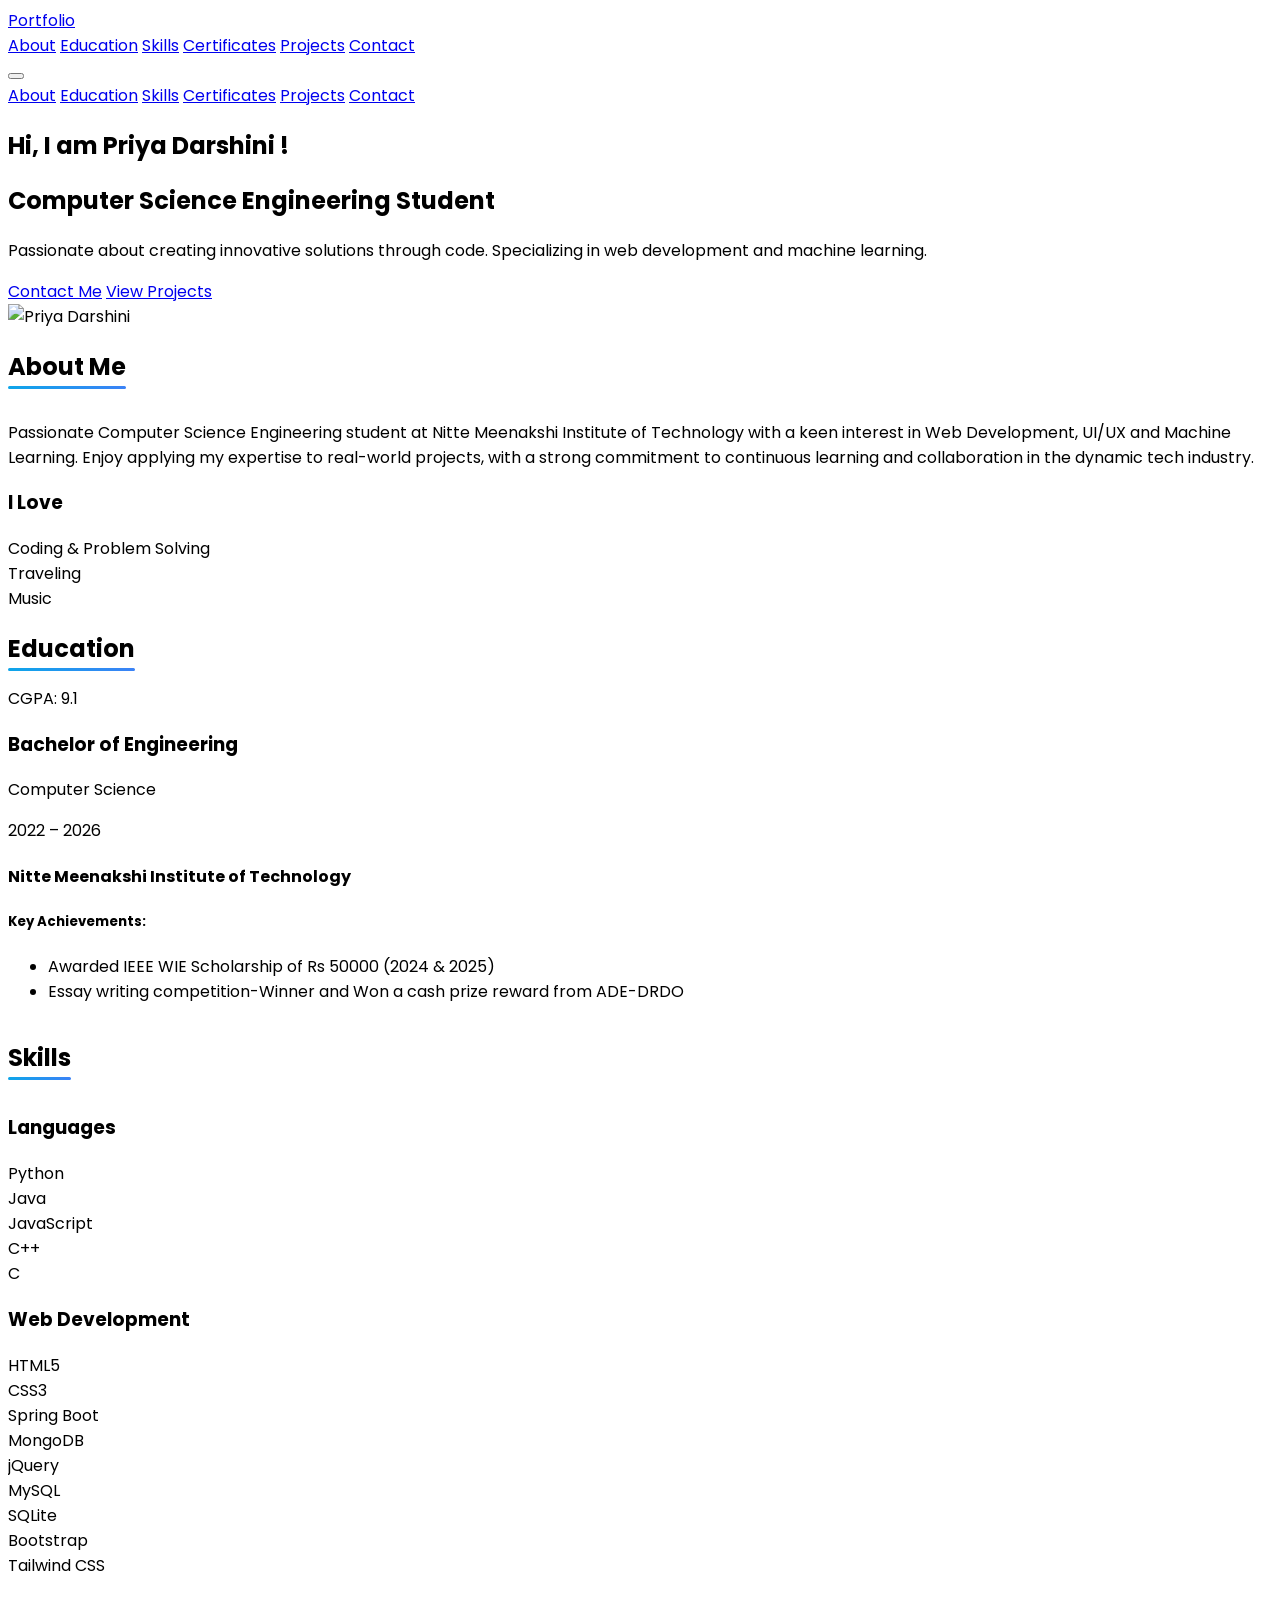
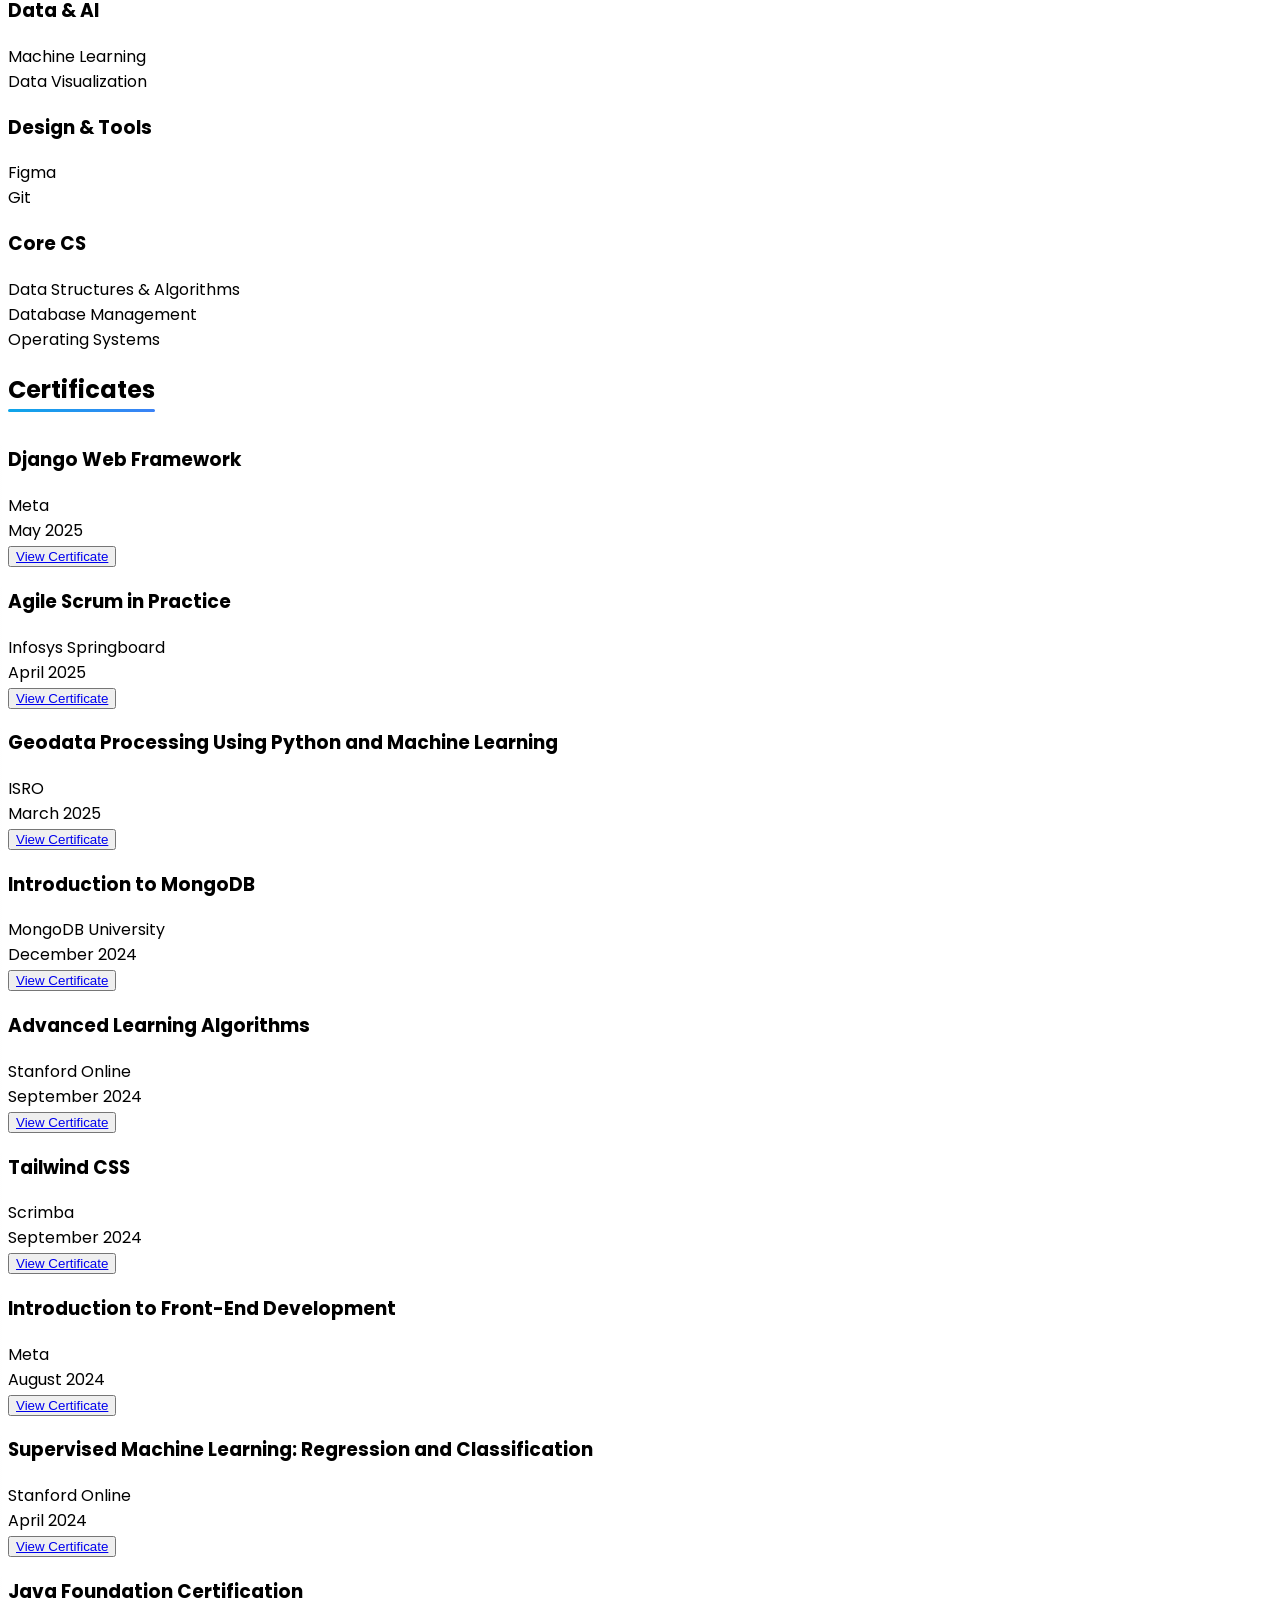
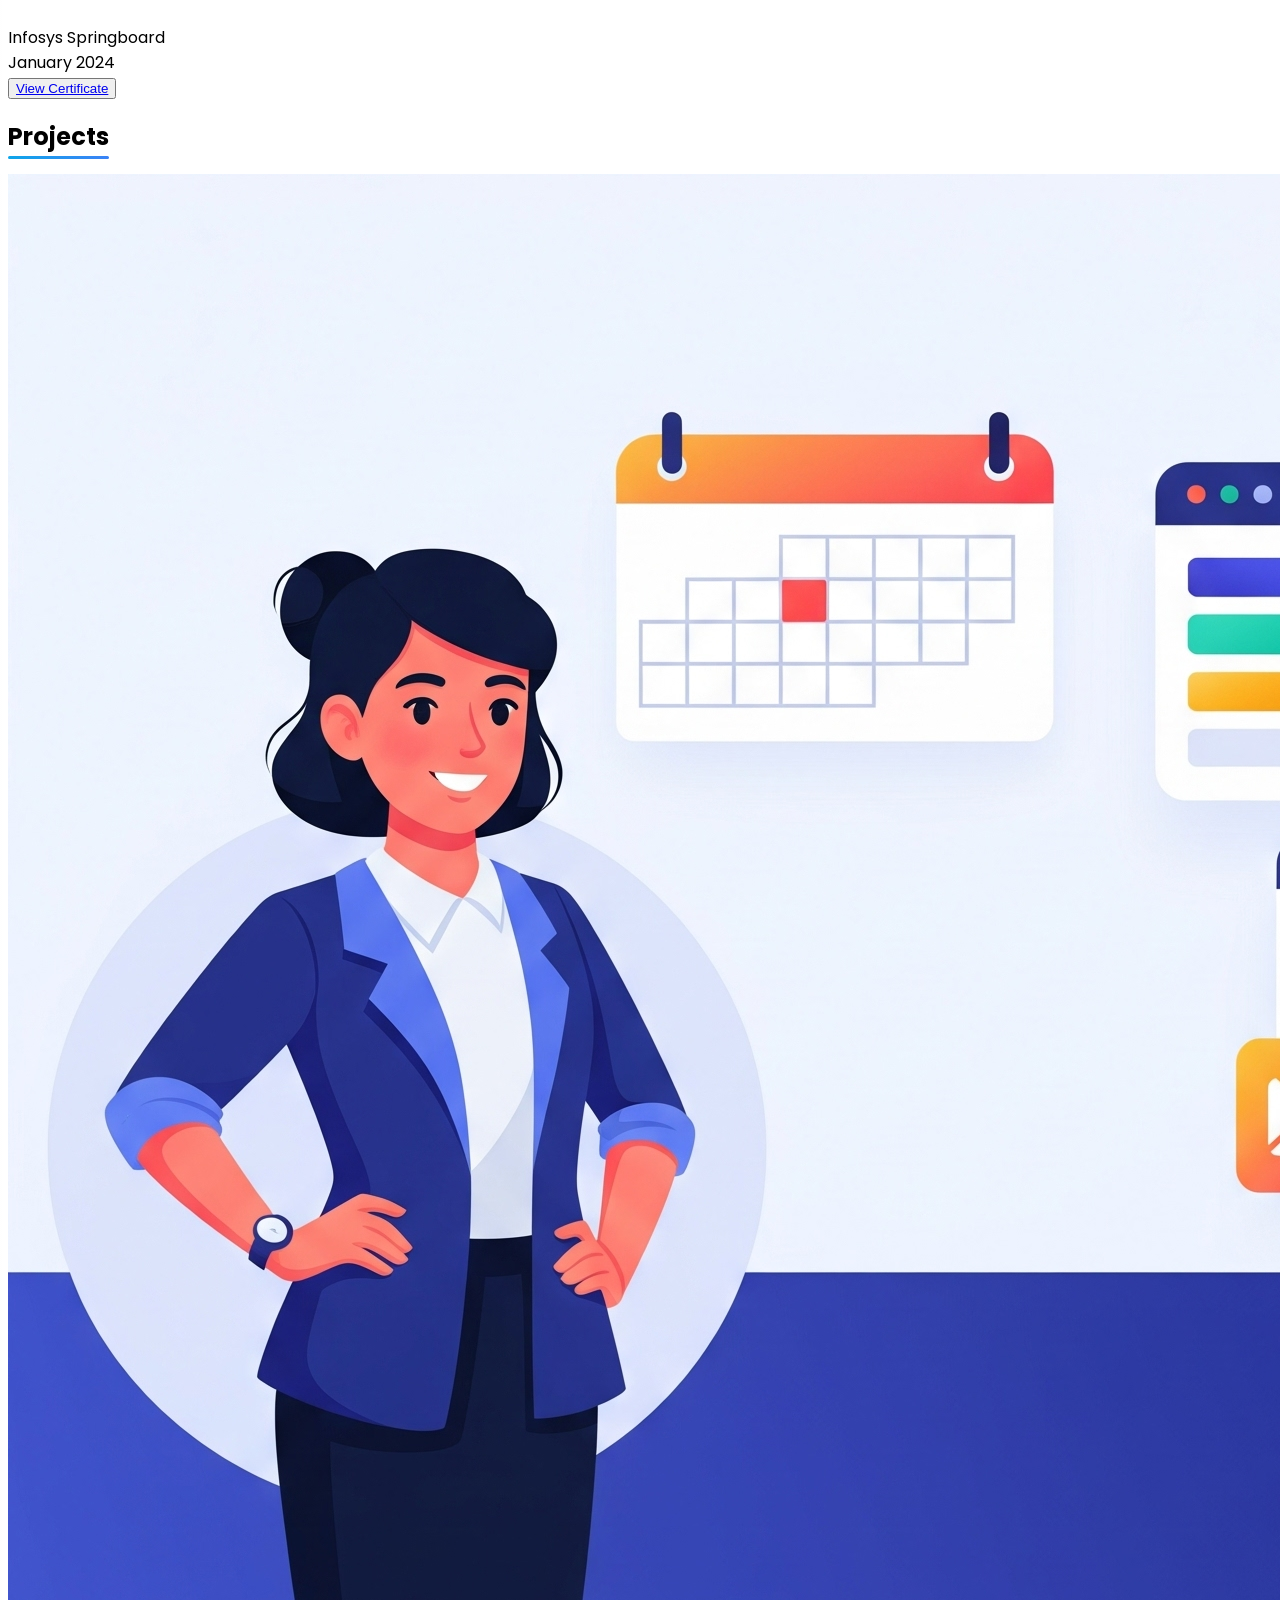
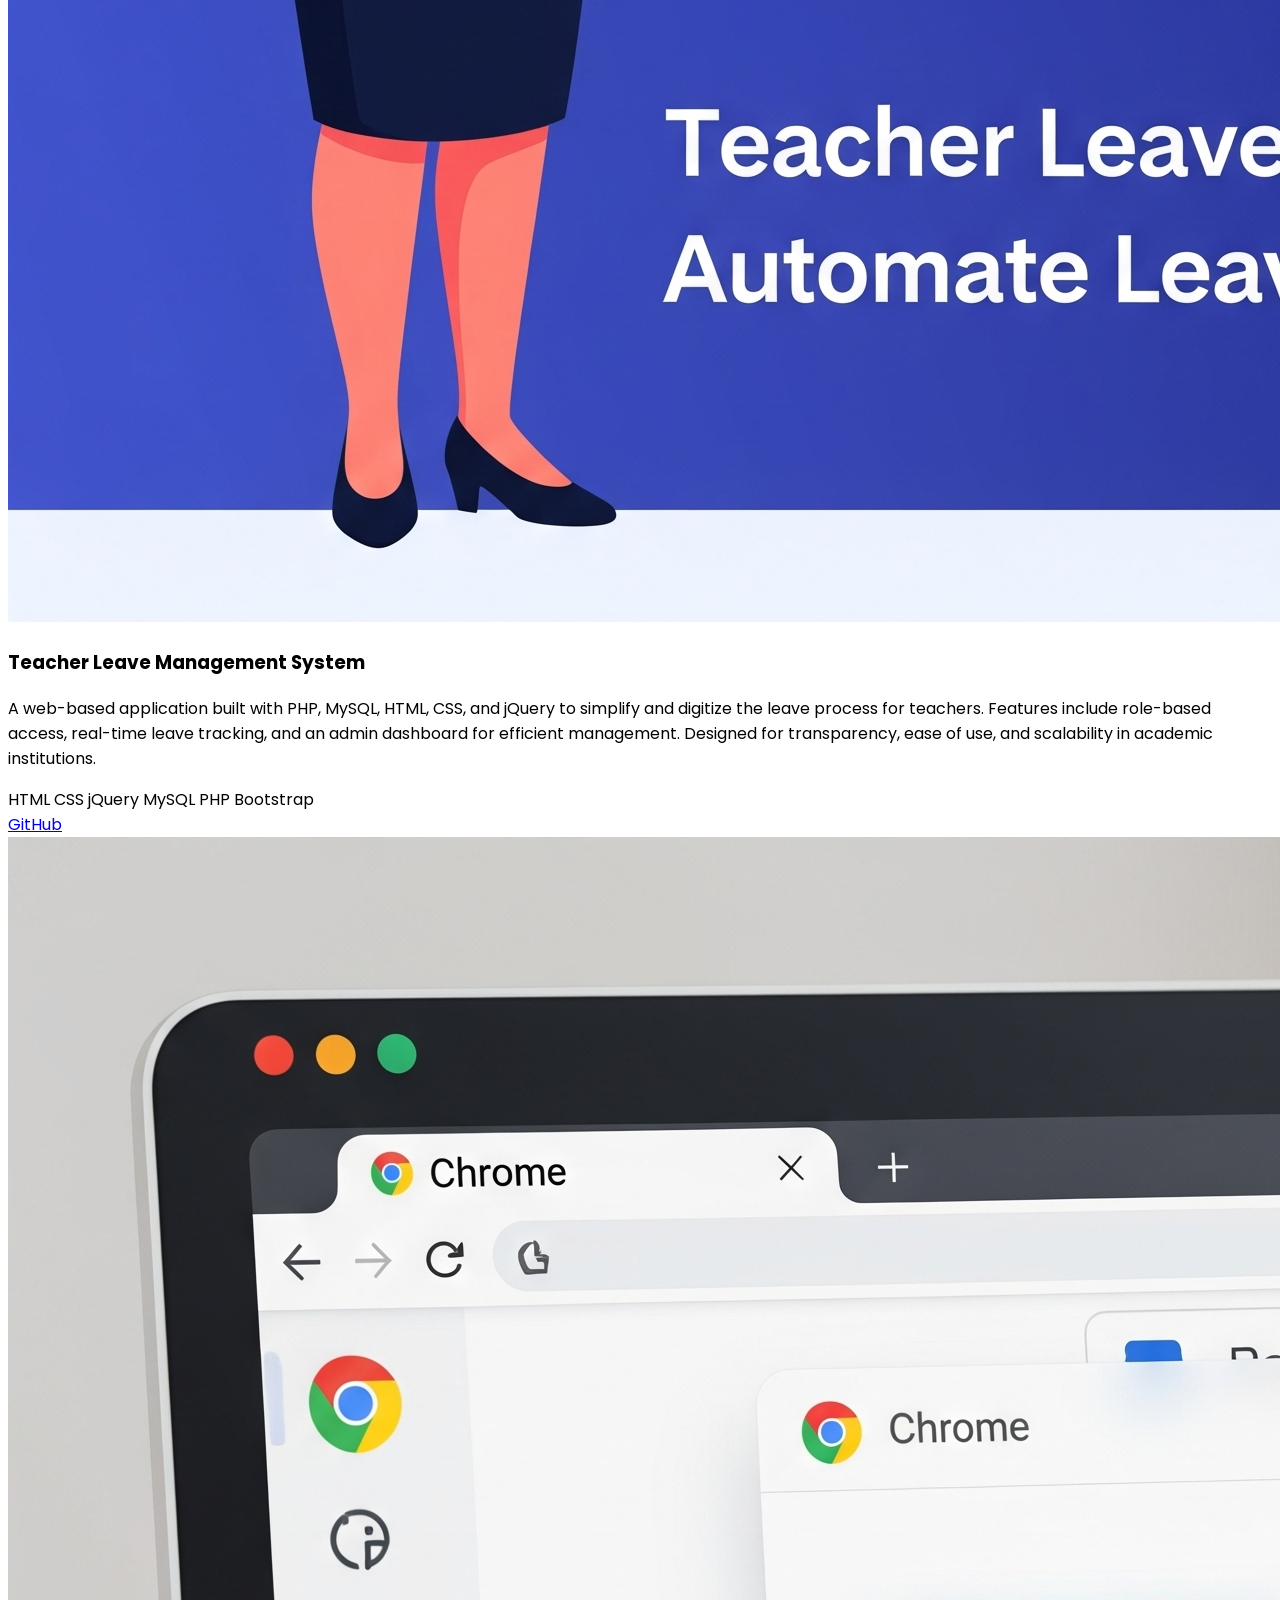
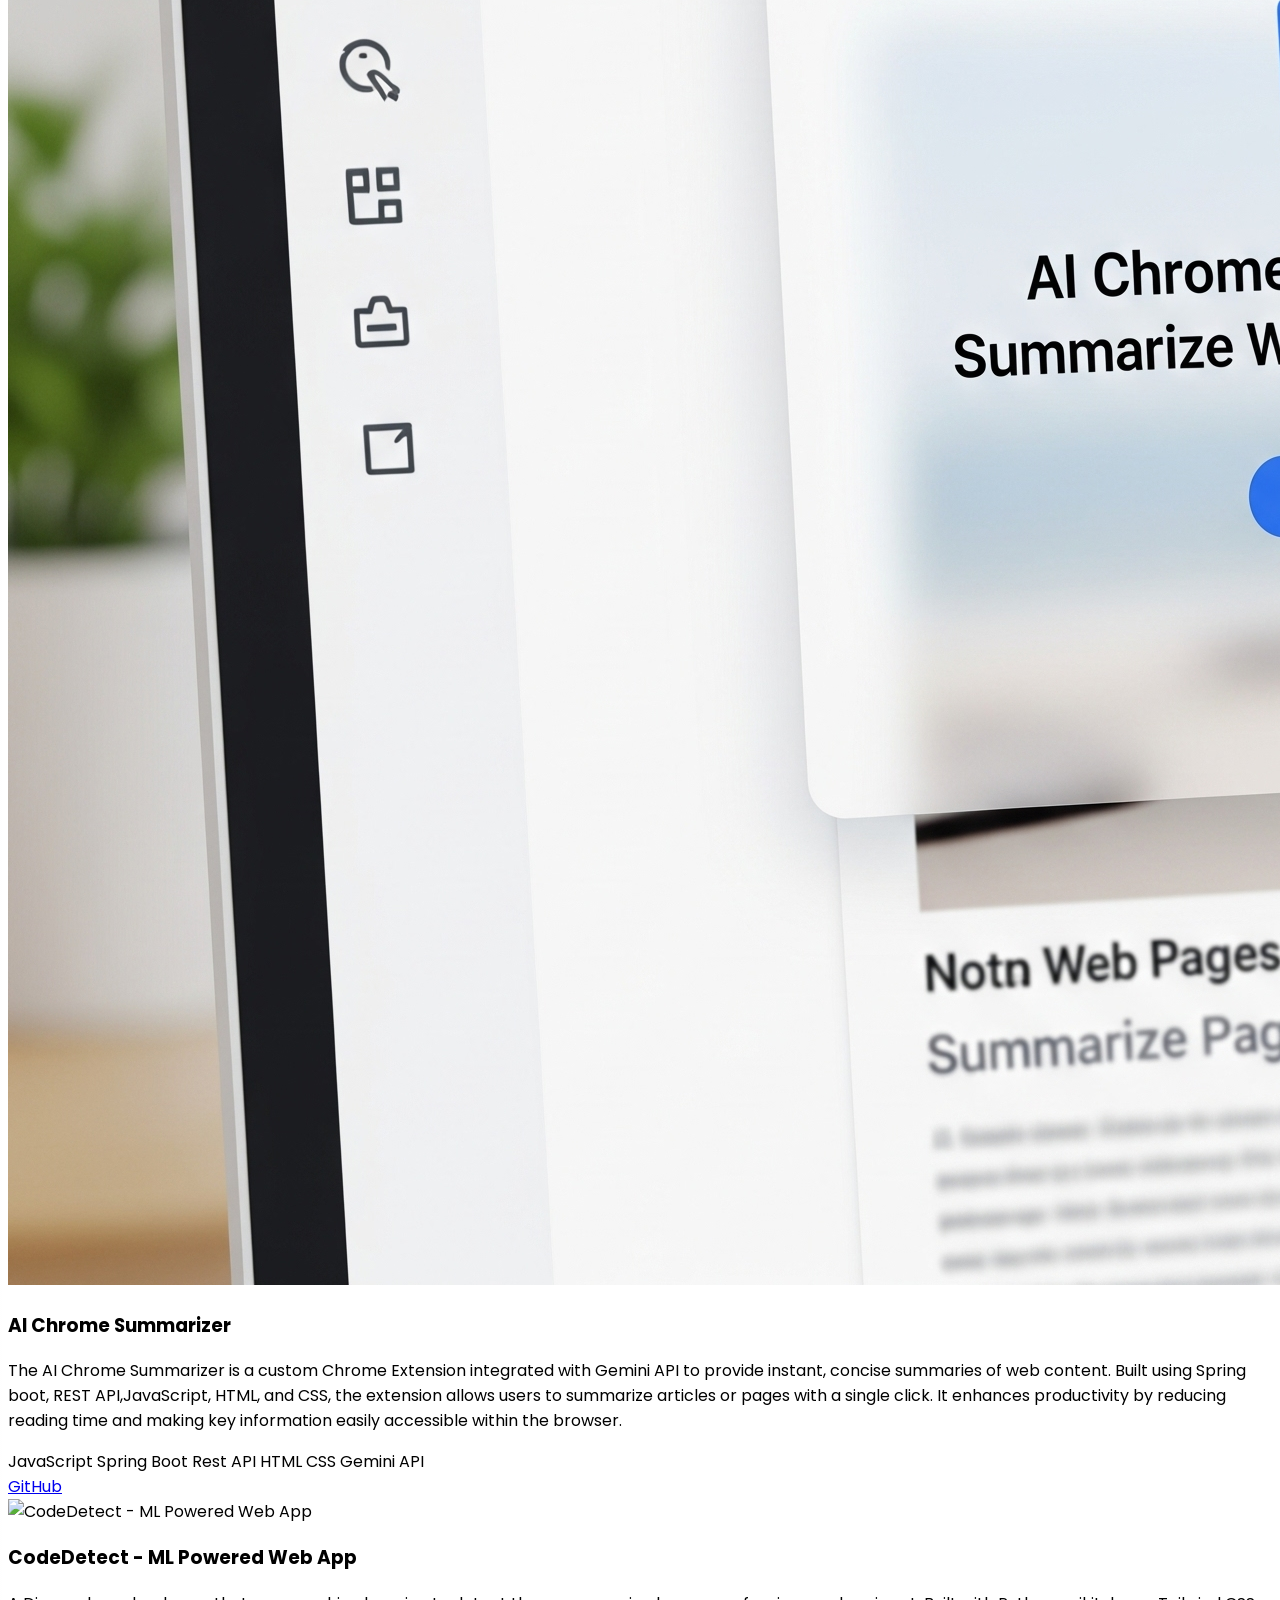
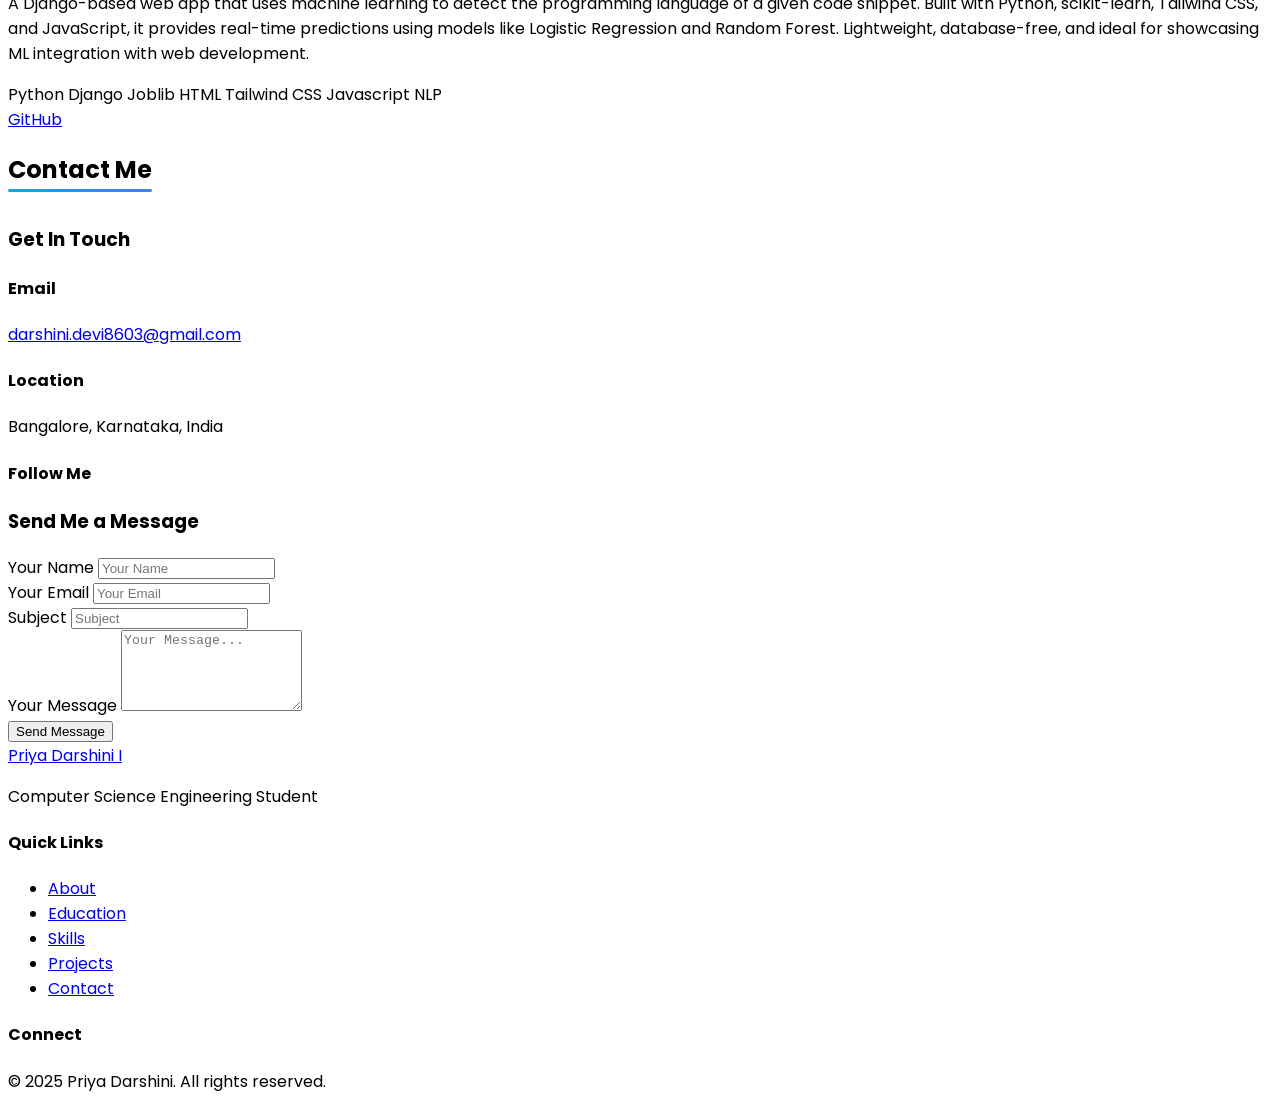
==== commit 4be71058: "Final Changes" ====
--- a/index.html
+++ b/index.html
@@ -1,523 +1,894 @@
-<!DOCTYPE html>
-<html lang="en">
-
-<head>
-  <meta charset="UTF-8">
-  <meta name="viewport" content="width=device-width, initial-scale=1.0">
-  <title>Priya Darshini I - Portfolio</title>
-  <link rel="stylesheet" href="style.css">
-  <link rel="stylesheet" href="https://cdnjs.cloudflare.com/ajax/libs/font-awesome/6.4.0/css/all.min.css">
-</head>
-
-<body>
-  <div class="navbar">
-    <div class="navbar-inner">
-      <div class="logo">Portfolio</div>
-      <div class="nav-links">
-        <a href="#about">About</a>
-        <a href="#education">Education</a>
-        <a href="#skills">Skills</a>
-        <a href="#certificates">Certificates</a>
-        <a href="#projects">Projects</a>
-        <a href="#contact">Contact</a>
-      </div>
-    </div>
-  </div>
-
-  <header>
-    <div class="container">
-      <div class="header-content">
-        <div class="header-text">
-          <h1>Hi, I am Priya Darshini I</h1>
-          <h2>Computer Science Engineering Student</h2>
-        </div>
-        <div class="profile-image">
-          <img src="https://drive.google.com/thumbnail?id=1qQt8s1VeUz2ySWthR3i_Ls0alw8kWTRL&sz=s800"
-            alt="Priya Darshini I">
-        </div>
-      </div>
-    </div>
-  </header>
-
-  <section class="about" id="about">
-    <div class="container">
-      <h2 class="section-title">About Me</h2>
-      <div class="about-content">
-        <div class="about-text">
-          <p>Passionate Computer Science Engineering student at Nitte Meenakshi Institute of Technology with a
-            keen
-            interest in Web Development, UI/UX and Machine Learning. Enthusiastic about applying my
-            expertise to
-            real-world projects, with a strong commitment to continuous learning and collaboration in the
-            dynamic tech
-            industry.</p>
-
-          <div class="interests">
-            <h3>I Love</h3>
-            <div class="interest-tags">
-              <div class="interest-tag">
-                <i class="fas fa-music"></i>
-                <span>Listening to Music</span>
-              </div>
-              <div class="interest-tag">
-                <i class="fas fa-plane"></i>
-                <span>Travelling</span>
-              </div>
-              <div class="interest-tag">
-                <i class="fas fa-laptop-code"></i>
-                <span>Coding</span>
-              </div>
-            </div>
-          </div>
-        </div>
-      </div>
-    </div>
-  </section>
-
-  <section class="education" id="education">
-    <div class="container">
-      <h2 class="section-title">Education</h2>
-      <div class="education-timeline">
-        <div class="education-card">
-          <div class="education-year">2022 - 2026</div>
-          <i class="fas fa-graduation-cap graduation-icon"></i>
-          <h3>Bachelor of Engineering</h3>
-          <h4>Computer Science</h4>
-          <p>Current CGPA: 9.1</p>
-          <div class="location">
-            <i class="fas fa-map-marker-alt"></i>
-            <span>Nitte Meenakshi Institute of Technology</span>
-          </div>
-        </div>
-      </div>
-    </div>
-  </section>
-
-  <section class="skills" id="skills">
-    <div class="container">
-      <h2 class="section-title">Skills</h2>
-      <div class="skills-container">
-        <div class="skill-category">
-          <h3>Languages</h3>
-          <div class="skill-tags">
-            <div class="skill-tag">
-              <i class="fab fa-python"></i>
-              <span>Python</span>
-            </div>
-            <div class="skill-tag">
-              <i class="fab fa-java"></i>
-              <span>Java</span>
-            </div>
-            <div class="skill-tag">
-              <i class="fab fa-js"></i>
-              <span>JavaScript</span>
-            </div>
-            <div class="skill-tag">
-              <img src="https://upload.wikimedia.org/wikipedia/commons/1/18/C_Programming_Language.svg" alt="C"
-                width="24">
-              <span>C</span>
-            </div>
-            <div class="skill-tag">
-              <i class="fas fa-code"></i>
-              <span>C++</span>
-            </div>
-          </div>
-        </div>
-        <div class="skill-category">
-          <h3>Web Development</h3>
-          <div class="skill-tags">
-            <div class="skill-tag">
-              <i class="fab fa-html5"></i>
-              <span>HTML5</span>
-            </div>
-            <div class="skill-tag">
-              <i class="fab fa-css3-alt"></i>
-              <span>CSS3</span>
-            </div>
-            <div class="skill-tag">
-              <img src="https://cdn.brandfetch.io/idnYlnDpTD/w/400/h/400/theme/dark/icon.jpeg?c=1dxbfHSJFAPEGdCLU4o5B"
-                width="24"></i>
-              <span>Django</span>
-            </div>
-            <div class="skill-tag">
-              <i class="fas fa-server"></i>
-              <span>REST APIs</span>
-            </div>
-            <div class="skill-tag">
-              <img src="https://www.vectorlogo.zone/logos/mongodb/mongodb-icon.svg" alt="MongoDB" width="24">
-              <span>MongoDB</span>
-            </div>
-            <div class="skill-tag">
-              <img src="https://www.vectorlogo.zone/logos/mysql/mysql-icon.svg" alt="MongoDB" width="24">
-              <span>MySQL</span>
-            </div>
-            <div class="skill-tag">
-              <img src="https://www.vectorlogo.zone/logos/tailwindcss/tailwindcss-icon.svg" alt="Tailwind CSS"
-                width="24">
-              <span>Tailwind CSS</span>
-            </div>
-          </div>
-        </div>
-        <div class="skill-category">
-          <h3>Data & AI</h3>
-          <div class="skill-tags">
-            <div class="skill-tag">
-              <i class="fas fa-brain"></i>
-              <span>Machine Learning</span>
-            </div>
-            <div class="skill-tag">
-              <i class="fas fa-chart-bar"></i>
-              <span>Data Visualization</span>
-            </div>
-          </div>
-        </div>
-        <div class="skill-category">
-          <h3>Design & Tools</h3>
-          <div class="skill-tags">
-            <div class="skill-tag">
-              <i class="fab fa-figma"></i>
-              <span>Figma (UI/UX)</span>
-            </div>
-            <div class="skill-tag">
-              <i class="fab fa-git-alt"></i>
-              <span>Git</span>
-            </div>
-            <div class="skill-tag">
-              <i class="fas fa-terminal"></i>
-              <span>Shell Scripting</span>
-            </div>
-          </div>
-        </div>
-        <div class="skill-category">
-          <h3>Core CS</h3>
-          <div class="skill-tags">
-            <div class="skill-tag">
-              <i class="fas fa-project-diagram"></i>
-              <span>Data Structures & Algorithms</span>
-            </div>
-          </div>
-        </div>
-      </div>
-    </div>
-  </section>
-
-  <section class="certificates" id="certificates">
-    <div class="container">
-      <h2 class="section-title">Certifications</h2>
-      <div class="certificate-cards">
-        <div class="certificate-card">
-          <div class="certificate-issuer">
-            <div class="issuer-logo">
-              <img src="https://cdn.brandfetch.io/idWvz5T3V7/w/400/h/400/theme/dark/icon.png?c=1dxbfHSJFAPEGdCLU4o5B"
-                width="24"></i>
-            </div>
-            <span>Meta</span>
-          </div>
-          <h3>Django Web Framework</h3>
-          <p>May 2025</p>
-          <a href="https://www.coursera.org/account/accomplishments/verify/KEZSCS43CLX8?utm_source%3Dandroid%26utm_medium%3Dcertificate%26utm_content%3Dcert_image%26utm_campaign%3Dsharing_cta%26utm_product%3Dcourse"
-            class="view-link">View Certificate <i class="fas fa-arrow-right"></i></a>
-        </div>
-        <div class="certificate-card">
-          <div class="certificate-issuer">
-            <div class="issuer-logo">
-              <i class="fas fa-satellite"></i>
-            </div>
-            <span>ISRO</span>
-          </div>
-          <h3>Geodata Processing Using Python And Machine Learning</h3>
-          <p>March 2025</p>
-          <a href="https://drive.google.com/file/d/1pr8A4JRbADIwFaRkAQKhIluR5152JyGa/view?usp=drivesdk"
-            class="view-link">View Certificate <i class="fas fa-arrow-right"></i></a>
-        </div>
-        <div class="certificate-card">
-          <div class="certificate-issuer">
-            <div class="issuer-logo">
-              <i class="fas fa-database"></i>
-            </div>
-            <span>MongoDB University</span>
-          </div>
-          <h3>Introduction To MongoDB</h3>
-          <p>December 2024</p>
-          <a href="https://learn.mongodb.com/c/5fnASDVXSpyq0skj6cY_SA" class="view-link">View Certificate <i
-              class="fas fa-arrow-right"></i></a>
-        </div>
-        <div class="certificate-card">
-          <div class="certificate-issuer">
-            <div class="issuer-logo">
-              <i class="fab fa-css3"></i>
-            </div>
-            <span>Scrimba</span>
-          </div>
-          <h3>Tailwind CSS</h3>
-          <p>September 2024</p>
-          <a href="https://www.coursera.org/account/accomplishments/verify/F2XBW35W4OFG?utm_source%3Dandroid%26utm_medium%3Dcertificate%26utm_content%3Dcert_image%26utm_campaign%3Dsharing_cta%26utm_product%3Dcourse"
-            class="view-link">View Certificate <i class="fas fa-arrow-right"></i></a>
-        </div>
-        <div class="certificate-card">
-          <div class="certificate-issuer">
-            <div class="issuer-logo">
-              <img src="https://cdn.brandfetch.io/id3BHBKuok/w/500/h/500/theme/dark/logo.png?c=1dxbfHSJFAPEGdCLU4o5B"
-                width="24"></i>
-            </div>
-            <span>GUVI Geek Networks-IITM</span>
-          </div>
-          <h3>Generative AI</h3>
-          <p>September 2024</p>
-          <a href="https://www.guvi.in/certificate?id=AW61n52zP0p7G0R757&getUri=true" class="view-link">View Certificate
-            <i class="fas fa-arrow-right"></i></a>
-        </div>
-        <div class="certificate-card">
-          <div class="certificate-issuer">
-            <div class="issuer-logo">
-              <i class="fas fa-graduation-cap"></i>
-            </div>
-            <span>Stanford Online</span>
-          </div>
-          <h3>Supervised Machine Learning: Regression and Classification</h3>
-          <p>April 2024</p>
-          <a href="https://www.coursera.org/account/accomplishments/verify/3785UQQDVL43?utm_source%3Dandroid%26utm_medium%3Dcertificate%26utm_content%3Dcert_image%26utm_campaign%3Dsharing_cta%26utm_product%3Dcourse"
-            class="view-link">View Certificate <i class="fas fa-arrow-right"></i></a>
-        </div>
-        <div class="certificate-card">
-          <div class="certificate-issuer">
-            <div class="issuer-logo">
-              <i class="fas fa-graduation-cap"></i>
-            </div>
-            <span>Duke University</span>
-          </div>
-          <h3>Java Programming: Solving Problems with Software</h3>
-          <p>January 2024</p>
-          <a href="https://www.coursera.org/account/accomplishments/verify/VJDNH49V95U5?utm_source=android&utm_medium=certificate&utm_content=cert_image&utm_campaign=sharing_cta&utm_product=course"
-            class="view-link">View Certificate <i class="fas fa-arrow-right"></i></a>
-        </div>
-        <div class="certificate-card">
-          <div class="certificate-issuer">
-            <div class="issuer-logo">
-              <i class="fas fa-cloud"></i>
-            </div>
-            <span>AWS</span>
-          </div>
-          <h3>AWS Academy Cloud Foundations</h3>
-          <p>November 2023</p>
-          <a href="https://www.credly.com/badges/56d5de55-776d-4001-9ec8-00ea115c1ad3/print" class="view-link">View
-            Certificate <i class="fas fa-arrow-right"></i></a>
-        </div>
-      </div>
-    </div>
-  </section>
-
-  <section class="projects" id="projects">
-    <div class="container">
-      <h2 class="section-title">Projects</h2>
-      <div class="project-cards">
-        <div class="project-card">
-          <div class="project-content">
-            <div class="project-title">
-              <h3>Teacher Leave Management System</h3>
-              <i class="fas fa-chalkboard-teacher"></i>
-            </div>
-            <div class="project-info">
-              <p>Developed a full-stack web app to automate teacher leave management, reducing processing
-                time by 75%.
-              </p>
-              <p>Designed and implemented a relational database (MySQL) with 4+ tables, ensuring data
-                integrity via
-                foreign keys.</p>
-              <p>Built CRUD operations (PHP) for leave requests, approvals, and history tracking.</p>
-              <p>Integrated role-based access control (RBAC) to secure Admin and Teacher portals.</p>
-            </div>
-            <div class="tech-stack">
-              <h4>Tech Stack</h4>
-              <div class="tech-tags">
-                <div class="tech-tag">PHP</div>
-                <div class="tech-tag">MySQL</div>
-                <div class="tech-tag">JavaScript</div>
-                <div class="tech-tag">jQuery</div>
-                <div class="tech-tag">HTML5</div>
-                <div class="tech-tag">CSS3</div>
-                <div class="tech-tag">Bootstrap</div>
-              </div>
-            </div>
-            <div class="project-links">
-              <a href="https://github.com/priya-darshini8603/Teacher_Leave_Management_System" class="project-link">
-                <i class="fab fa-github"></i>
-                <span>View Code</span>
-              </a>
-            </div>
-          </div>
-        </div>
-        <div class="project-card">
-          <div class="project-content">
-            <div class="project-title">
-              <h3>Forest Fire Prediction</h3>
-              <i class="fas fa-fire"></i>
-            </div>
-            <div class="project-info">
-              <p>Developed a model to predict Forest Fire Weather Index (FWI) using environmental and
-                meteorological data from 400+ fire incidents.</p>
-              <p>Performed extensive EDA including violin plots, correlation heatmaps, box plots, and year-wise record
-                distribution to understand fire patterns.</p>
-              <p>Engineered features by removing multicollinearity using correlation thresholding (|r| > 0.75), scaled
-                features using <code>StandardScaler</code>, and encoded categorical labels.</p>
-              <p>Trained multiple models including Linear Regression, Decision Tree, KNN , Logistic Regression and Random Forest
-                </p>
-              <p>Visualized with Seaborn and
-                Matplotlib.</p>
-            </div>
-            <div class="tech-stack">
-              <h4>Tech Stack</h4>
-              <div class="tech-tags">
-                <div class="tech-tag">Python</div>
-                <div class="tech-tag">Pandas</div>
-                <div class="tech-tag">Scikit-learn</div>
-                <div class="tech-tag">Matplotlib</div>
-                <div class="tech-tag">Seaborn</div>
-                <div class="tech-tag">NumPy</div>
-                <div class="tech-tag">Streamlit</div>
-              </div>
-            </div>
-            <div class="project-links">
-              <a href="https://github.com/priya-darshini8603/FWI_PREDICTION"
-                class="project-link">
-                <i class="fab fa-github"></i>
-                <span>View Code</span>
-              </a>
-            </div>
-          </div>
-        </div>
-
-        <div class="project-card">
-          <div class="project-content">
-            <div class="project-title">
-              <h3>Resume Screening using NLP and ML</h3>
-              <i class="fas fa-file-alt"></i>
-            </div>
-            <div class="project-info">
-              <p>Built an intelligent resume screening system that classifies resumes into predefined job categories
-                using Natural Language Processing and Machine Learning.</p>
-              <p>Performed text preprocessing with spaCy and applied TF-IDF vectorization for feature extraction.</p>
-              <p>Implemented and tuned models including KNN and Decision Treeto achieve high classification accuracy.
-              </p>
-              <p>Designed an interactive and user-friendly interface using Streamlit for uploading and classifying
-                resumes in real-time.</p>
-            </div>
-            <div class="tech-stack">
-              <h4>Tech Stack</h4>
-              <div class="tech-tags">
-                <div class="tech-tag">Python</div>
-                <div class="tech-tag">Pandas</div>
-                <div class="tech-tag">scikit-learn</div>
-                <div class="tech-tag">NLP</div>
-                <div class="tech-tag">spaCy</div>
-                <div class="tech-tag">Matplotlib</div>
-                <div class="tech-tag">Seaborn</div>
-                <div class="tech-tag">Streamlit</div>
-              </div>
-            </div>
-            <div class="project-links">
-              <a href="https://github.com/priya-darshini8603/RESUME_SCREENING_AND_IMPROVEMENT_APP/tree/main"
-                class="project-link">
-                <i class="fab fa-github"></i>
-                <span>View Code</span>
-              </a>
-            </div>
-          </div>
-        </div>
-      </div>
-    </div>
-  </section>
-
-  <section class="contact" id="contact">
-    <div class="container">
-      <h2 class="section-title">Contact Me</h2>
-      <div class="contact-container">
-        <div class="contact-info">
-          <h3>Let's Connect</h3>
-          <div class="contact-links">
-            <a href="mailto:darshini.devi8603@gmail.com" class="contact-link">
-              <div class="icon">
-                <i class="fas fa-envelope"></i>
-              </div>
-              <div>
-                <h4>Email</h4>
-                <p>darshini.devi8603@gmail.com</p>
-              </div>
-            </a>
-            <a href="https://www.linkedin.com/in/priya-darshini-i-3149361b0" class="contact-link">
-              <div class="icon">
-                <i class="fab fa-linkedin-in"></i>
-              </div>
-              <div>
-                <h4>LinkedIn</h4>
-                <p>linkedin.com/in/priya-darshini-i-3149361b0</p>
-              </div>
-            </a>
-            <a href="https://github.com/priya-darshini8603" class="contact-link">
-              <div class="icon">
-                <i class="fab fa-github"></i>
-              </div>
-              <div>
-                <h4>GitHub</h4>
-                <p>github.com/priya-darshini8603</p>
-              </div>
-            </a>
-          </div>
-          <h3>Follow Me</h3>
-          <div class="social-links">
-            <a href="https://www.linkedin.com/in/priya-darshini-i-3149361b0" class="social-link">
-              <i class="fab fa-linkedin-in"></i>
-            </a>
-            <a href="https://github.com/priya-darshini8603" class="social-link">
-              <i class="fab fa-github"></i>
-            </a>
-          </div>
-        </div>
-        <div class="contact-form">
-          <form id="contactForm">
-            <div class="form-group">
-              <label for="name">Name</label>
-              <input type="text" id="name" class="form-control" placeholder="Your Name">
-            </div>
-            <div class="form-group">
-              <label for="email">Email</label>
-              <input type="email" id="email" class="form-control" placeholder="Your Email">
-            </div>
-            <div class="form-group">
-              <label for="subject">Subject</label>
-              <input type="text" id="subject" class="form-control" placeholder="Subject">
-            </div>
-            <div class="form-group">
-              <label for="message">Message</label>
-              <textarea id="message" class="form-control" placeholder="Your Message"></textarea>
-            </div>
-            <button type="submit" class="submit-btn">Send Message</button>
-          </form>
-        </div>
-      </div>
-    </div>
-  </section>
-
-  <footer>
-    <div class="container">
-      <div class="footer-content">
-        <p>Thank you for visiting my portfolio website. Feel free to reach out if you want to connect!</p>
-        <div class="footer-links">
-          <a href="#about">About</a>
-          <a href="#education">Education</a>
-          <a href="#skills">Skills</a>
-          <a href="#projects">Projects</a>
-          <a href="#certificates">Certificates</a>
-          <a href="#contact">Contact</a>
-        </div>
-        <div class="copyright">
-          <p>&copy; 2025 Priya Darshini I. All rights reserved.</p>
-        </div>
-      </div>
-    </div>
-  </footer>
-  <script src="script.js"></script>
-</body>
-</body>
-
-</html>
+<!DOCTYPE html>
+<html lang="en">
+
+<head>
+    <meta charset="UTF-8">
+    <meta name="viewport" content="width=device-width, initial-scale=1.0">
+    <title>Priya Darshini - Portfolio</title>
+    <script src="https://cdn.tailwindcss.com/3.4.16"></script>
+    <link href="https://unpkg.com/aos@2.3.4/dist/aos.css" rel="stylesheet">
+
+    <link rel="preconnect" href="https://fonts.googleapis.com">
+    <link href="https://cdn.jsdelivr.net/npm/remixicon@3.5.0/fonts/remixicon.css" rel="stylesheet">
+    <link rel="preconnect" href="https://fonts.gstatic.com" crossorigin>
+    <link href="https://fonts.googleapis.com/css2?family=Pacifico&display=swap" rel="stylesheet">
+    <link href="https://fonts.googleapis.com/css2?family=Poppins:wght@300;400;500;600;700&display=swap"
+        rel="stylesheet">
+    <link href="styles.css" rel="stylesheet">
+</head>
+
+<body class="bg-gray-50">
+    <!-- Navigation -->
+    <nav class="bg-white shadow-sm py-4 sticky top-0 z-50">
+        <div class="container mx-auto px-6 flex justify-between items-center">
+            <a href="#" class="text-xl font-bold text-primary font-['Pacifico']">Portfolio</a>
+            <div class="hidden md:flex space-x-8">
+                <a href="#about" class="nav-link text-gray-700 hover:text-primary transition"
+                    aria-label="Navigate to About section">About</a>
+                <a href="#education" class="text-gray-700 hover:text-primary transition">Education</a>
+                <a href="#skills" class="text-gray-700 hover:text-primary transition">Skills</a>
+                <a href="#certificates" class="text-gray-700 hover:text-primary transition">Certificates</a>
+                <a href="#projects" class="text-gray-700 hover:text-primary transition">Projects</a>
+                <a href="#contact" class="text-gray-700 hover:text-primary transition">Contact</a>
+            </div>
+            <div class="md:hidden flex items-center">
+                <button id="mobile-menu-button" class="w-8 h-8 flex items-center justify-center">
+                    <i class="ri-menu-line text-gray-700 ri-lg"></i>
+                </button>
+            </div>
+        </div>
+        <div id="mobile-menu" class="hidden md:hidden bg-white py-2 px-6 shadow-inner">
+            <a href="#about" class="block py-2 text-gray-700 hover:text-primary transition">About</a>
+            <a href="#education" class="block py-2 text-gray-700 hover:text-primary transition">Education</a>
+            <a href="#skills" class="block py-2 text-gray-700 hover:text-primary transition">Skills</a>
+            <a href="#certificates" class="block py-2 text-gray-700 hover:text-primary transition">Certificates</a>
+            <a href="#projects" class="block py-2 text-gray-700 hover:text-primary transition">Projects</a>
+            <a href="#contact" class="block py-2 text-gray-700 hover:text-primary transition">Contact</a>
+        </div>
+    </nav>
+
+    <section class="bg-gradient-to-r from-blue-50 to-blue-100 py-16">
+        <div class="container mx-auto px-6">
+            <div class="flex flex-col md:flex-row items-center justify-between">
+                <div class="md:w-1/2 mb-8 md:mb-0">
+                    <h1 class="text-4xl md:text-5xl font-bold text-gray-800 mb-4">Hi, I am Priya Darshini !</h1>
+                    <h2 class="text-xl md:text-2xl text-primary font-medium mb-6">Computer Science Engineering Student
+                    </h2>
+                    <p class="text-gray-600 mb-8 max-w-lg">Passionate about creating innovative solutions through code.
+                        Specializing in web development and machine learning.</p>
+                    <div class="flex space-x-4">
+                        <a href="#contact"
+                            class="bg-primary text-white px-6 py-3 !rounded-button font-medium hover:bg-blue-600 transition whitespace-nowrap">Contact
+                            Me</a>
+                        <a href="#projects"
+                            class="bg-white text-primary border border-primary px-6 py-3 !rounded-button font-medium hover:bg-gray-50 transition whitespace-nowrap">View
+                            Projects</a>
+                    </div>
+                </div>
+                <div class="md:w-1/3 flex justify-center">
+                    <div class="w-64 h-64 rounded-full overflow-hidden border-4 border-white shadow-lg">
+                        <img src="https://drive.google.com/thumbnail?id=1qQt8s1VeUz2ySWthR3i_Ls0alw8kWTRL&sz=s800"
+                            alt="Priya Darshini" class="w-full h-full object-cover object-top">
+                    </div>
+                </div>
+            </div>
+        </div>
+    </section>
+    <!-- About Me Section -->
+    <section id="about" class="py-16 bg-white">
+        <div class="container mx-auto px-6">
+            <h2 class="text-3xl font-bold text-center mb-12 section-title text-gray-800 animate-fade-in-up">About Me
+            </h2>
+
+            <div class="max-w-3xl mx-auto animate-fade-in-up">
+                <p class="text-gray-700 mb-8 leading-relaxed">
+                    Passionate Computer Science Engineering student at Nitte Meenakshi Institute of Technology with a
+                    keen
+                    interest in Web Development, UI/UX and Machine Learning. Enjoy applying my expertise to real-world
+                    projects, with a strong commitment to continuous learning and collaboration in the dynamic tech
+                    industry.
+                </p>
+
+                <div class="mb-8">
+                    <h3 class="text-xl font-semibold mb-4 text-gray-800">I Love</h3>
+                    <div class="flex flex-wrap gap-4">
+                        <div
+                            class="flex items-center bg-blue-50 px-4 py-2 rounded-full transition transform duration-300 hover:scale-105 hover:shadow-lg cursor-pointer">
+                            <div class="w-6 h-6 flex items-center justify-center mr-2">
+                                <i class="ri-code-line text-primary"></i>
+                            </div>
+                            <span class="text-gray-700">Coding & Problem Solving</span>
+                        </div>
+
+                        <div
+                            class="flex items-center bg-blue-50 px-4 py-2 rounded-full transition transform duration-300 hover:scale-105 hover:shadow-lg cursor-pointer">
+                            <div class="w-6 h-6 flex items-center justify-center mr-2">
+                                <i class="ri-flight-takeoff-line text-primary"></i>
+                            </div>
+                            <span class="text-gray-700">Traveling</span>
+                        </div>
+
+                        <div
+                            class="flex items-center bg-blue-50 px-4 py-2 rounded-full transition transform duration-300 hover:scale-105 hover:shadow-lg cursor-pointer">
+                            <div class="w-6 h-6 flex items-center justify-center mr-2">
+                                <i class="ri-music-line text-primary"></i>
+                            </div>
+                            <span class="text-gray-700">Music</span>
+                        </div>
+
+                    </div>
+                </div>
+            </div>
+        </div>
+    </section>
+    <!-- Education Section -->
+    <section id="education" class="py-16 bg-white">
+        <div class="container mx-auto px-6">
+
+            <h2 class="text-3xl font-bold text-center mb-12 section-title text-gray-800" data-aos="fade-up">
+                Education
+            </h2>
+
+
+            <div class="relative border-l-4 border-primary pl-10 max-w-4xl mx-auto">
+                <div class="absolute left-[-10px] top-6 w-5 h-5 bg-blue-400 rounded-full shadow-lg ring-4 ring-blue-200"
+                    data-aos="zoom-in">
+                </div>
+                <div class="bg-white bg-opacity-90 backdrop-blur-lg border border-blue-100 rounded-2xl shadow-xl px-8 py-10 mb-12 relative group transition-all duration-300 hover:scale-[1.03] hover:shadow-2xl hover:border-blue-400 hover:bg-white/95 cursor-pointer"
+                    data-aos="fade-up">
+
+                    <div
+                        class="absolute right-4 top-4 flex items-center gap-1 text-primary text-xs font-semibold px-3 py-1 rounded bg-blue-50 shadow-sm">
+                        <i class="ri-bar-chart-fill text-primary text-sm"></i>
+                        <span class="whitespace-nowrap">CGPA: 9.1</span>
+                    </div>
+                    <div class="pt-4"></div>
+
+                    <div class="flex flex-col md:flex-row md:justify-between md:items-center gap-2 mb-4">
+                        <div>
+                            <h3 class="text-xl sm:text-lg text-primary font-bold leading-tight">
+                                Bachelor of Engineering
+                            </h3>
+                            <p class="text-gray-600 text-sm sm:text-xs font-medium">
+                                Computer Science
+                            </p>
+                        </div>
+                        <span class="text-sm sm:text-xs text-gray-500 mt-2 md:mt-0">
+                            2022 – 2026
+                        </span>
+                    </div>
+
+
+                    <h4 class="text-lg font-semibold text-gray-900 mb-2">Nitte Meenakshi Institute of Technology</h4>
+
+                    <div class="mt-6">
+                        <h5 class="font-semibold text-gray-800 mb-3">Key Achievements:</h5>
+                        <ul class="space-y-2 text-sm text-gray-700">
+                            <li class="flex items-start">
+                                <i class="ri-award-fill text-sky-500 mr-2 mt-0.5"></i>
+                                Awarded IEEE WIE Scholarship of Rs 50000 (2024 & 2025)
+                            </li>
+                            <li class="flex items-start">
+                                <i class="ri-file-text-line text-sky-500 mr-2 mt-0.5"></i>
+                                Essay writing competition-Winner and Won a cash prize reward from ADE-DRDO
+                            </li>
+                        </ul>
+                    </div>
+                </div>
+            </div>
+        </div>
+    </section>
+
+
+
+    <!-- Skills Section -->
+    <section id="skills" class="py-16 bg-white">
+        <div class="container mx-auto px-6">
+            <h2 class="text-3xl font-bold text-center mb-12 section-title text-gray-800">Skills</h2>
+            <div class="max-w-4xl mx-auto">
+
+                <div class="mb-10">
+                    <h3 class="text-xl font-semibold mb-6 text-gray-800">Languages</h3>
+                    <div class="flex flex-wrap gap-3">
+                        <div class="skill-tag flex items-center bg-blue-50 px-4 py-2 rounded-full">
+                            <div class="w-6 h-6 flex items-center justify-center mr-2">
+                                <i class="ri-code-s-slash-line text-blue-600"></i>
+                            </div>
+                            <span class="text-gray-700">Python</span>
+                        </div>
+                        <div class="skill-tag flex items-center bg-blue-50 px-4 py-2 rounded-full">
+                            <div class="w-6 h-6 flex items-center justify-center mr-2">
+                                <i class="ri-cup-line text-blue-500"></i>
+                            </div>
+                            <span class="text-gray-700">Java</span>
+                        </div>
+                        <div class="skill-tag flex items-center bg-blue-50 px-4 py-2 rounded-full">
+                            <div class="w-6 h-6 flex items-center justify-center mr-2">
+                                <i class="ri-javascript-line text-yellow-500"></i>
+                            </div>
+                            <span class="text-gray-700">JavaScript</span>
+                        </div>
+                        <div class="skill-tag flex items-center bg-blue-50 px-4 py-2 rounded-full">
+                            <div class="w-6 h-6 flex items-center justify-center mr-2">
+                                <i class="ri-code-s-slash-line text-blue-600"></i>
+                            </div>
+                            <span class="text-gray-700">C++</span>
+                        </div>
+                        <div class="skill-tag flex items-center bg-blue-50 px-4 py-2 rounded-full">
+                            <div class="w-6 h-6 flex items-center justify-center mr-2">
+                                <i class="ri-code-line text-gray-600"></i>
+                            </div>
+                            <span class="text-gray-700">C</span>
+                        </div>
+                    </div>
+                </div>
+                <!-- Web Development -->
+                <div class="mb-10">
+                    <h3 class="text-xl font-semibold mb-6 text-gray-800">Web Development</h3>
+                    <div class="flex flex-wrap gap-3">
+                        <div class="skill-tag flex items-center bg-blue-50 px-4 py-2 rounded-full">
+                            <div class="w-6 h-6 flex items-center justify-center mr-2">
+                                <i class="ri-html5-line text-orange-500"></i>
+                            </div>
+                            <span class="text-gray-700">HTML5</span>
+                        </div>
+                        <div class="skill-tag flex items-center bg-blue-50 px-4 py-2 rounded-full">
+                            <div class="w-6 h-6 flex items-center justify-center mr-2">
+                                <i class="ri-css3-line text-blue-500"></i>
+                            </div>
+                            <span class="text-gray-700">CSS3</span>
+                        </div>
+                        <div class="skill-tag flex items-center bg-blue-50 px-4 py-2 rounded-full">
+                            <div class="w-6 h-6 flex items-center justify-center mr-2">
+                                <i class="ri-leaf-line text-blue-400"></i>
+                            </div>
+                            <span class="text-gray-700">Spring Boot</span>
+                        </div>
+                        <div class="skill-tag flex items-center bg-blue-50 px-4 py-2 rounded-full">
+                            <div class="w-6 h-6 flex items-center justify-center mr-2">
+                                <i class="ri-database-2-line text-green-500"></i>
+                            </div>
+                            <span class="text-gray-700">MongoDB</span>
+                        </div>
+                        <div class="skill-tag flex items-center bg-blue-50 px-4 py-2 rounded-full">
+                            <div class="w-6 h-6 flex items-center justify-center mr-2">
+                                <i class="ri-code-s-slash-line text-green-500"></i>
+                            </div>
+                            <span class="text-gray-700">jQuery</span>
+                        </div>
+                        <div class="skill-tag flex items-center bg-blue-50 px-4 py-2 rounded-full">
+                            <div class="w-6 h-6 flex items-center justify-center mr-2">
+                                <i class="ri-database-2-line text-green-600"></i>
+                            </div>
+                            <span class="text-gray-700">MySQL</span>
+                        </div>
+                        <div class="skill-tag flex items-center bg-blue-50 px-4 py-2 rounded-full">
+                            <div class="w-6 h-6 flex items-center justify-center mr-2">
+                                <i class="ri-database-2-line text-green-600"></i>
+                            </div>
+                            <span class="text-gray-700">SQLite</span>
+                        </div>
+                        <div class="skill-tag flex items-center bg-blue-50 px-4 py-2 rounded-full">
+                            <div class="w-6 h-6 flex items-center justify-center mr-2">
+                                <i class="ri-bootstrap-line text-purple-500"></i>
+                            </div>
+                            <span class="text-gray-700">Bootstrap</span>
+                        </div>
+                        <div class="skill-tag flex items-center bg-blue-50 px-4 py-2 rounded-full">
+                            <div class="w-6 h-6 flex items-center justify-center mr-2">
+                                <i class="ri-tools-line text-blue-400"></i>
+                            </div>
+                            <span class="text-gray-700">Tailwind CSS</span>
+                        </div>
+                    </div>
+                </div>
+                <!-- Data & AI -->
+                <div class="mb-10">
+                    <h3 class="text-xl font-semibold mb-6 text-gray-800">Data & AI</h3>
+                    <div class="flex flex-wrap gap-3">
+                        <div class="skill-tag flex items-center bg-blue-50 px-4 py-2 rounded-full">
+                            <div class="w-6 h-6 flex items-center justify-center mr-2">
+                                <i class="ri-database-line text-blue-500"></i>
+                            </div>
+                            <span class="text-gray-700">Machine Learning</span>
+                        </div>
+                        <div class="skill-tag flex items-center bg-blue-50 px-4 py-2 rounded-full">
+                            <div class="w-6 h-6 flex items-center justify-center mr-2">
+                                <i class="ri-bar-chart-2-line text-blue-500"></i>
+                            </div>
+                            <span class="text-gray-700">Data Visualization</span>
+                        </div>
+                    </div>
+                </div>
+                <!-- Design & Tools -->
+                <div class="mb-10">
+                    <h3 class="text-xl font-semibold mb-6 text-gray-800">Design & Tools</h3>
+                    <div class="flex flex-wrap gap-3">
+                        <div class="skill-tag flex items-center bg-blue-50 px-4 py-2 rounded-full">
+                            <div class="w-6 h-6 flex items-center justify-center mr-2">
+                                <i class="ri-shape-line text-pink-500"></i>
+                            </div>
+                            <span class="text-gray-700">Figma</span>
+                        </div>
+                        <div class="skill-tag flex items-center bg-blue-50 px-4 py-2 rounded-full">
+                            <div class="w-6 h-6 flex items-center justify-center mr-2">
+                                <i class="ri-git-branch-line text-orange-500"></i>
+                            </div>
+                            <span class="text-gray-700">Git</span>
+                        </div>
+                    </div>
+                </div>
+                <!-- Core CS -->
+                <div>
+                    <h3 class="text-xl font-semibold mb-6 text-gray-800">Core CS</h3>
+                    <div class="flex flex-wrap gap-3">
+                        <div class="skill-tag flex items-center bg-blue-50 px-4 py-2 rounded-full">
+                            <div class="w-6 h-6 flex items-center justify-center mr-2">
+                                <i class="ri-flow-chart text-blue-600"></i>
+                            </div>
+                            <span class="text-gray-700">Data Structures & Algorithms</span>
+                        </div>
+                        <div class="skill-tag flex items-center bg-blue-50 px-4 py-2 rounded-full">
+                            <div class="w-6 h-6 flex items-center justify-center mr-2">
+                                <i class="ri-database-2-line text-green-500"></i>
+                            </div>
+                            <span class="text-gray-700">Database Management</span>
+                        </div>
+                        <div class="skill-tag flex items-center bg-blue-50 px-4 py-2 rounded-full">
+                            <div class="w-6 h-6 flex items-center justify-center mr-2">
+                                <i class="ri-computer-line text-gray-700"></i>
+                            </div>
+                            <span class="text-gray-700">Operating Systems</span>
+                        </div>
+                    </div>
+                </div>
+            </div>
+        </div>
+    </section>
+    <!-- Certificates Section -->
+    <section id="certificates" class="py-16 bg-gray-50">
+        <div class="container mx-auto px-6">
+            <h2 class="text-3xl font-bold text-center mb-12 section-title text-gray-800">Certificates</h2>
+            <div class="grid grid-cols-1 md:grid-cols-2 lg:grid-cols-3 gap-6 max-w-6xl mx-auto">
+                <div class="bg-white rounded-lg shadow-md overflow-hidden project-card">
+                    <div class="p-6">
+                        <div class="flex items-center justify-between mb-4">
+                            <h3 class="text-lg font-bold text-gray-800">Django Web Framework</h3>
+                            <div class="w-10 h-10 flex items-center justify-center bg-blue-50 rounded-full">
+                                <i class="ri-code-box-line text-primary ri-lg"></i>
+                            </div>
+                        </div>
+                        <div class="flex items-center text-gray-500 mb-4">
+                            <div class="w-5 h-5 flex items-center justify-center mr-2">
+                                <i class="ri-building-line"></i>
+                            </div>
+                            <span>Meta</span>
+                        </div>
+                        <div class="flex items-center text-gray-500">
+                            <div class="w-5 h-5 flex items-center justify-center mr-2">
+                                <i class="ri-calendar-line"></i>
+                            </div>
+                            <span>May 2025</span>
+                        </div>
+
+                        <div class="mt-5">
+                            <button class="text-primary hover:text-blue-700 flex items-center">
+                                <a href="https://www.coursera.org/account/accomplishments/verify/KEZSCS43CLX8?utm_source%3Dandroid%26utm_medium%3Dcertificate%26utm_content%3Dcert_image%26utm_campaign%3Dsharing_cta%26utm_product%3Dcourse"
+                                    class="view-link">
+                                    <span>View Certificate</span></a>
+                                <div class="w-5 h-5 flex items-center justify-center ml-1">
+                                    <i class="ri-external-link-line"></i>
+                                </div>
+                            </button>
+                        </div>
+                    </div>
+                </div>
+                <div class="bg-white rounded-lg shadow-md overflow-hidden project-card">
+                    <div class="p-6">
+                        <div class="flex items-center justify-between mb-4">
+                            <h3 class="text-lg font-bold text-gray-800">Agile Scrum in Practice</h3>
+                            <div class="w-10 h-10 flex items-center justify-center bg-blue-50 rounded-full">
+                                <i class="ri-code-box-line text-primary ri-lg"></i>
+                            </div>
+                        </div>
+                        <div class="flex items-center text-gray-500 mb-4">
+                            <div class="w-5 h-5 flex items-center justify-center mr-2">
+                                <i class="ri-building-line"></i>
+                            </div>
+                            <span>Infosys Springboard</span>
+                        </div>
+                        <div class="flex items-center text-gray-500">
+                            <div class="w-5 h-5 flex items-center justify-center mr-2">
+                                <i class="ri-calendar-line"></i>
+                            </div>
+                            <span>April 2025</span>
+                        </div>
+                        <div class="mt-5">
+                            <button class="text-primary hover:text-blue-700 flex items-center">
+                                <a href="https://drive.google.com/file/d/1S0z9Z0S1mcQSkCLYqG9xkGDYSTps1GL_"
+                                    class="view-link">
+                                    <span>View Certificate</span></a>
+                                <div class="w-5 h-5 flex items-center justify-center ml-1">
+                                    <i class="ri-external-link-line"></i>
+                                </div>
+                            </button>
+                        </div>
+                    </div>
+                </div>
+                <div class="bg-white rounded-lg shadow-md overflow-hidden project-card">
+                    <div class="p-6">
+                        <div class="flex items-center justify-between mb-4">
+                            <h3 class="text-lg font-bold text-gray-800">Geodata Processing Using Python and Machine
+                                Learning</h3>
+                            <div class="w-10 h-10 flex items-center justify-center bg-blue-50 rounded-full">
+                                <i class="ri-code-box-line text-primary ri-lg"></i>
+                            </div>
+                        </div>
+                        <div class="flex items-center text-gray-500 mb-4">
+                            <div class="w-5 h-5 flex items-center justify-center mr-2">
+                                <i class="ri-building-line"></i>
+                            </div>
+                            <span>ISRO</span>
+                        </div>
+                        <div class="flex items-center text-gray-500">
+                            <div class="w-5 h-5 flex items-center justify-center mr-2">
+                                <i class="ri-calendar-line"></i>
+                            </div>
+                            <span>March 2025</span>
+                        </div>
+                        <div class="mt-5">
+                            <button class="text-primary hover:text-blue-700 flex items-center">
+                                <a href="https://drive.google.com/file/d/1pr8A4JRbADIwFaRkAQKhIluR5152JyGa/view?usp=drivesdk"
+                                    class="view-link">
+                                    <span>View Certificate</span></a>
+                                <div class="w-5 h-5 flex items-center justify-center ml-1">
+                                    <i class="ri-external-link-line"></i>
+                                </div>
+                            </button>
+                        </div>
+                    </div>
+                </div>
+                <div class="bg-white rounded-lg shadow-md overflow-hidden project-card">
+                    <div class="p-6">
+                        <div class="flex items-center justify-between mb-4">
+                            <h3 class="text-lg font-bold text-gray-800">Introduction to MongoDB</h3>
+                            <div class="w-10 h-10 flex items-center justify-center bg-blue-50 rounded-full">
+                                <i class="ri-code-box-line text-primary ri-lg"></i>
+                            </div>
+                        </div>
+                        <div class="flex items-center text-gray-500 mb-4">
+                            <div class="w-5 h-5 flex items-center justify-center mr-2">
+                                <i class="ri-building-line"></i>
+                            </div>
+                            <span>MongoDB University</span>
+                        </div>
+                        <div class="flex items-center text-gray-500">
+                            <div class="w-5 h-5 flex items-center justify-center mr-2">
+                                <i class="ri-calendar-line"></i>
+                            </div>
+                            <span>December 2024</span>
+                        </div>
+                        <div class="mt-5">
+                            <button class="text-primary hover:text-blue-700 flex items-center">
+                                <a href="https://learn.mongodb.com/c/5fnASDVXSpyq0skj6cY_SA" class="view-link">
+                                    <span>View Certificate</span></a>
+                                <div class="w-5 h-5 flex items-center justify-center ml-1">
+                                    <i class="ri-external-link-line"></i>
+                                </div>
+                            </button>
+                        </div>
+                    </div>
+                </div>
+                <div class="bg-white rounded-lg shadow-md overflow-hidden project-card">
+                    <div class="p-6">
+                        <div class="flex items-center justify-between mb-4">
+                            <h3 class="text-lg font-bold text-gray-800">Advanced Learning Algorithms</h3>
+                            <div class="w-10 h-10 flex items-center justify-center bg-blue-50 rounded-full">
+                                <i class="ri-code-box-line text-primary ri-lg"></i>
+                            </div>
+                        </div>
+                        <div class="flex items-center text-gray-500 mb-4">
+                            <div class="w-5 h-5 flex items-center justify-center mr-2">
+                                <i class="ri-building-line"></i>
+                            </div>
+                            <span>Stanford Online</span>
+                        </div>
+                        <div class="flex items-center text-gray-500">
+                            <div class="w-5 h-5 flex items-center justify-center mr-2">
+                                <i class="ri-calendar-line"></i>
+                            </div>
+                            <span>September 2024</span>
+                        </div>
+                        <div class="mt-5">
+                            <button class="text-primary hover:text-blue-700 flex items-center">
+                                <a href="https://www.coursera.org/account/accomplishments/verify/3WTS07R1EFWU"
+                                    class="view-link">
+                                    <span>View Certificate</span></a>
+                                <div class="w-5 h-5 flex items-center justify-center ml-1">
+                                    <i class="ri-external-link-line"></i>
+                                </div>
+                            </button>
+                        </div>
+                    </div>
+                </div>
+                <div class="bg-white rounded-lg shadow-md overflow-hidden project-card">
+                    <div class="p-6">
+                        <div class="flex items-center justify-between mb-4">
+                            <h3 class="text-lg font-bold text-gray-800">Tailwind CSS</h3>
+                            <div class="w-10 h-10 flex items-center justify-center bg-blue-50 rounded-full">
+                                <i class="ri-code-box-line text-primary ri-lg"></i>
+                            </div>
+                        </div>
+                        <div class="flex items-center text-gray-500 mb-4">
+                            <div class="w-5 h-5 flex items-center justify-center mr-2">
+                                <i class="ri-building-line"></i>
+                            </div>
+                            <span>Scrimba</span>
+                        </div>
+                        <div class="flex items-center text-gray-500">
+                            <div class="w-5 h-5 flex items-center justify-center mr-2">
+                                <i class="ri-calendar-line"></i>
+                            </div>
+                            <span>September 2024</span>
+                        </div>
+                        <div class="mt-5">
+                            <button class="text-primary hover:text-blue-700 flex items-center">
+                                <a href="https://www.coursera.org/account/accomplishments/verify/F2XBW35W4OFG?utm_source%3Dandroid%26utm_medium%3Dcertificate%26utm_content%3Dcert_image%26utm_campaign%3Dsharing_cta%26utm_product%3Dcourse"
+                                    class="view-link">
+                                    <span>View Certificate</span></a>
+                                <div class="w-5 h-5 flex items-center justify-center ml-1">
+                                    <i class="ri-external-link-line"></i>
+                                </div>
+                            </button>
+                        </div>
+                    </div>
+                </div>
+                <div class="bg-white rounded-lg shadow-md overflow-hidden project-card">
+                    <div class="p-6">
+                        <div class="flex items-center justify-between mb-4">
+                            <h3 class="text-lg font-bold text-gray-800">Introduction to Front-End Development</h3>
+                            <div class="w-10 h-10 flex items-center justify-center bg-blue-50 rounded-full">
+                                <i class="ri-code-box-line text-primary ri-lg"></i>
+                            </div>
+                        </div>
+                        <div class="flex items-center text-gray-500 mb-4">
+                            <div class="w-5 h-5 flex items-center justify-center mr-2">
+                                <i class="ri-building-line"></i>
+                            </div>
+                            <span>Meta</span>
+                        </div>
+                        <div class="flex items-center text-gray-500">
+                            <div class="w-5 h-5 flex items-center justify-center mr-2">
+                                <i class="ri-calendar-line"></i>
+                            </div>
+                            <span>August 2024</span>
+                        </div>
+                        <div class="mt-5">
+                            <button class="text-primary hover:text-blue-700 flex items-center">
+                                <a href="https://www.coursera.org/account/accomplishments/verify/ATEQAM3NKU9Y"
+                                    class="view-link">
+                                    <span>View Certificate</span></a>
+                                <div class="w-5 h-5 flex items-center justify-center ml-1">
+                                    <i class="ri-external-link-line"></i>
+                                </div>
+                            </button>
+                        </div>
+                    </div>
+                </div>
+                <div class="bg-white rounded-lg shadow-md overflow-hidden project-card">
+                    <div class="p-6">
+                        <div class="flex items-center justify-between mb-4">
+                            <h3 class="text-lg font-bold text-gray-800">Supervised Machine Learning: Regression and
+                                Classification </h3>
+                            <div class="w-10 h-10 flex items-center justify-center bg-blue-50 rounded-full">
+                                <i class="ri-code-box-line text-primary ri-lg"></i>
+                            </div>
+                        </div>
+                        <div class="flex items-center text-gray-500 mb-4">
+                            <div class="w-5 h-5 flex items-center justify-center mr-2">
+                                <i class="ri-building-line"></i>
+                            </div>
+                            <span>Stanford Online</span>
+                        </div>
+                        <div class="flex items-center text-gray-500">
+                            <div class="w-5 h-5 flex items-center justify-center mr-2">
+                                <i class="ri-calendar-line"></i>
+                            </div>
+                            <span>April 2024</span>
+                        </div>
+                        <div class="mt-5">
+                            <button class="text-primary hover:text-blue-700 flex items-center">
+                                <a href="https://www.coursera.org/account/accomplishments/verify/3785UQQDVL43?utm_source%3Dandroid%26utm_medium%3Dcertificate%26utm_content%3Dcert_image%26utm_campaign%3Dsharing_cta%26utm_product%3Dcourse"
+                                    class="view-link">
+                                    <span>View Certificate</span></a>
+                                <div class="w-5 h-5 flex items-center justify-center ml-1">
+                                    <i class="ri-external-link-line"></i>
+                                </div>
+                            </button>
+                        </div>
+                    </div>
+                </div>
+                <div class="bg-white rounded-lg shadow-md overflow-hidden project-card">
+                    <div class="p-6">
+                        <div class="flex items-center justify-between mb-4">
+                            <h3 class="text-lg font-bold text-gray-800">Java Foundation Certification </h3>
+                            <div class="w-10 h-10 flex items-center justify-center bg-blue-50 rounded-full">
+                                <i class="ri-code-box-line text-primary ri-lg"></i>
+                            </div>
+                        </div>
+                        <div class="flex items-center text-gray-500 mb-4">
+                            <div class="w-5 h-5 flex items-center justify-center mr-2">
+                                <i class="ri-building-line"></i>
+                            </div>
+                            <span>Infosys Springboard</span>
+                        </div>
+                        <div class="flex items-center text-gray-500">
+                            <div class="w-5 h-5 flex items-center justify-center mr-2">
+                                <i class="ri-calendar-line"></i>
+                            </div>
+                            <span>January 2024</span>
+                        </div>
+                        <div class="mt-5">
+                            <button class="text-primary hover:text-blue-700 flex items-center">
+                                <a href="https://drive.google.com/file/d/1S3J0dhgAGtWFLfr_5XPO6LNVBcuk2Ur9"
+                                    class="view-link">
+                                    <span>View Certificate</span></a>
+                                <div class="w-5 h-5 flex items-center justify-center ml-1">
+                                    <i class="ri-external-link-line"></i>
+                                </div>
+                            </button>
+                        </div>
+                    </div>
+                </div>
+            </div>
+        </div>
+    </section>
+    <!-- Projects Section -->
+    <section id="projects" class="py-16 bg-white">
+        <div class="container mx-auto px-6">
+            <h2 class="text-3xl font-bold text-center mb-12 section-title text-gray-800">Projects</h2>
+
+            <div class="grid grid-cols-1 md:grid-cols-2 lg:grid-cols-3 gap-8 max-w-6xl mx-auto">
+                <div class="bg-white rounded-lg shadow-md overflow-hidden project-card">
+                    <div class="h-48 overflow-hidden">
+                        <img src="images/p1.png" alt="Teacher Leave Management System"
+                            class="w-full h-full object-cover object-top">
+                    </div>
+                    <div class="p-6">
+                        <h3 class="text-xl font-bold text-gray-800 mb-2">Teacher Leave Management System</h3>
+                        <p class="text-gray-600 mb-4">A web-based application built with PHP, MySQL, HTML, CSS, and
+                            jQuery to simplify and digitize the leave process for teachers. Features include role-based
+                            access, real-time leave tracking, and an admin dashboard for efficient management. Designed
+                            for transparency, ease of use, and scalability in academic institutions.
+                        </p>
+                        <div class="flex flex-wrap gap-2 mb-4">
+                            <span class="bg-blue-100 text-blue-800 text-xs px-3 py-1 rounded-full">HTML</span>
+                            <span class="bg-green-100 text-green-800 text-xs px-3 py-1 rounded-full">CSS</span>
+                            <span class="bg-purple-100 text-purple-800 text-xs px-3 py-1 rounded-full">jQuery</span>
+                            <span class="bg-blue-100 text-blue-800 text-xs px-3 py-1 rounded-full">MySQL</span>
+                            <span class="bg-green-100 text-green-800 text-xs px-3 py-1 rounded-full">PHP</span>
+                            <span class="bg-purple-100 text-purple-800 text-xs px-3 py-1 rounded-full">Bootstrap</span>
+                        </div>
+                        <div class="flex space-x-3">
+                            <a href="https://github.com/priya-darshini8603/Teacher_Leave_Management_System.git"
+                                class="text-gray-700 hover:text-gray-900 flex items-center">
+                                <div class="w-5 h-5 flex items-center justify-center mr-1">
+                                    <i class="ri-github-line"></i>
+                                </div>
+                                <span>GitHub</span>
+                            </a>
+                        </div>
+                    </div>
+                </div>
+                <div class="bg-white rounded-lg shadow-md overflow-hidden project-card">
+                    <div class="h-48 overflow-hidden">
+                        <img src="images/p2.png" alt="AI Chrome Summarizer"
+                            class="w-full h-full object-cover object-top">
+                    </div>
+                    <div class="p-6">
+                        <h3 class="text-xl font-bold text-gray-800 mb-2">AI Chrome Summarizer </h3>
+                        <p class="text-gray-600 mb-4">The AI Chrome Summarizer is a custom Chrome Extension integrated
+                            with Gemini API to provide instant, concise summaries of web content. Built using Spring
+                            boot, REST API,JavaScript, HTML, and CSS, the extension allows users to summarize articles
+                            or pages with a single click. It enhances productivity by reducing reading time and making
+                            key information easily accessible within the browser.</p>
+                        <div class="flex flex-wrap gap-2 mb-4">
+                            <span class="bg-yellow-100 text-yellow-800 text-xs px-3 py-1 rounded-full">JavaScript</span>
+                            <span class="bg-blue-100 text-blue-800 text-xs px-3 py-1 rounded-full">Spring Boot</span>
+                            <span class="bg-red-100 text-red-800 text-xs px-3 py-1 rounded-full">Rest API</span>
+                            <span class="bg-yellow-100 text-yellow-800 text-xs px-3 py-1 rounded-full">HTML</span>
+                            <span class="bg-blue-100 text-blue-800 text-xs px-3 py-1 rounded-full">CSS</span>
+                            <span class="bg-red-100 text-red-800 text-xs px-3 py-1 rounded-full">Gemini API</span>
+                        </div>
+                        <div class="flex space-x-3">
+                            <a href="https://github.com/priya-darshini8603/AI-CHROME-SUMMARIZER.git"
+                                class="text-gray-700 hover:text-gray-900 flex items-center">
+                                <div class="w-5 h-5 flex items-center justify-center mr-1">
+                                    <i class="ri-github-line"></i>
+                                </div>
+                                <span>GitHub</span>
+                            </a>
+                        </div>
+                    </div>
+                </div>
+                <div class="bg-white rounded-lg shadow-md overflow-hidden project-card">
+                    <div class="h-48 overflow-hidden">
+                        <img src="images/p3.png" alt="CodeDetect - ML Powered Web App"
+                            class="w-full h-full object-cover object-top">
+                    </div>
+                    <div class="p-6">
+                        <h3 class="text-xl font-bold text-gray-800 mb-2">CodeDetect - ML Powered Web App</h3>
+                        <p class="text-gray-600 mb-4">A Django-based web app that uses machine learning to detect the
+                            programming language of a given code snippet. Built with Python, scikit-learn, Tailwind CSS,
+                            and JavaScript, it provides real-time predictions using models like Logistic Regression and
+                            Random Forest. Lightweight, database-free, and ideal for showcasing ML integration with web
+                            development.</p>
+                        <div class="flex flex-wrap gap-2 mb-4">
+                            <span class="bg-blue-100 text-blue-800 text-xs px-3 py-1 rounded-full">Python</span>
+                            <span class="bg-orange-100 text-orange-800 text-xs px-3 py-1 rounded-full">Django</span>
+                            <span class="bg-green-100 text-green-800 text-xs px-3 py-1 rounded-full">Joblib</span>
+                            <span class="bg-blue-100 text-blue-800 text-xs px-3 py-1 rounded-full">HTML</span>
+                            <span class="bg-orange-100 text-orange-800 text-xs px-3 py-1 rounded-full">Tailwind
+                                CSS</span>
+                            <span class="bg-green-100 text-green-800 text-xs px-3 py-1 rounded-full">Javascript</span>
+                            <span class="bg-blue-100 text-blue-800 text-xs px-3 py-1 rounded-full">NLP</span>
+                        </div>
+                        <div class="flex space-x-3">
+                            <a href="https://github.com/priya-darshini8603/CodeDetect_ML_Django.git"
+                                class="text-gray-700 hover:text-gray-900 flex items-center">
+                                <div class="w-5 h-5 flex items-center justify-center mr-1">
+                                    <i class="ri-github-line"></i>
+                                </div>
+                                <span>GitHub</span>
+                            </a>
+                        </div>
+                    </div>
+                </div>
+            </div>
+        </div>
+    </section>
+
+
+    <!-- Contact Section -->
+    <section id="contact" class="py-16 bg-gray-50">
+        <div class="container mx-auto px-6">
+            <h2 class="text-3xl font-bold text-center mb-12 section-title text-gray-800">Contact Me</h2>
+            <div class="flex flex-col md:flex-row gap-10 max-w-5xl mx-auto">
+                <div class="md:w-3/5">
+                    <div class="bg-white rounded-lg shadow-md p-8">
+                        <h3 class="text-xl font-bold text-gray-800 mb-6">Get In Touch</h3>
+                        <div class="flex items-start mb-8">
+                            <div class="w-10 h-10 flex items-center justify-center bg-blue-50 rounded-full mr-4">
+                                <i class="ri-mail-line text-primary"></i>
+                            </div>
+                            <div>
+                                <h4 class="text-base sm:text-sm font-semibold text-gray-600 mb-1">
+                                    Email
+                                </h4>
+                                <a href="mailto:darshini.devi8603@gmail.com"
+                                    class="text-lg sm:text-base text-gray-800 hover:text-primary break-all">
+                                    darshini.devi8603@gmail.com
+                                </a>
+                            </div>
+
+                        </div>
+                        <div class="flex items-start mb-8">
+                            <div class="w-10 h-10 flex items-center justify-center bg-blue-50 rounded-full mr-4">
+                                <i class="ri-map-pin-line text-primary"></i>
+                            </div>
+                            <div>
+                                <h4 class="text-sm font-semibold text-gray-600 mb-1">Location</h4>
+                                <p class="text-gray-800">Bangalore, Karnataka, India</p>
+                            </div>
+                        </div>
+                        <h4 class="text-sm font-semibold text-gray-600 mb-4">Follow Me</h4>
+                        <div class="flex space-x-4">
+                            <a href="https://www.linkedin.com/in/priya-darshini-i-3149361b0/"
+                                class="w-10 h-10 flex items-center justify-center bg-blue-50 rounded-full hover:bg-blue-100 transition">
+                                <i class="ri-linkedin-fill text-blue-600"></i>
+                            </a>
+                            <a href="https://github.com/priya-darshini8603"
+                                class="w-10 h-10 flex items-center justify-center bg-gray-50 rounded-full hover:bg-gray-100 transition">
+                                <i class="ri-github-fill text-gray-800"></i>
+                            </a>
+                        </div>
+                    </div>
+                </div>
+                <div class="md:w-3/5">
+                    <div class="bg-white rounded-lg shadow-md p-8">
+                        <h3 class="text-xl font-bold text-gray-800 mb-6">Send Me a Message</h3>
+                        <form>
+                            <div class="mb-4">
+                                <label for="name" class="block text-sm font-medium text-gray-700 mb-2">Your Name</label>
+                                <input type="text" id="name"
+                                    class="w-full px-4 py-3 rounded-lg border border-gray-300 focus:outline-none focus:ring-2 focus:ring-primary focus:border-transparent"
+                                    placeholder="Your Name">
+                            </div>
+                            <div class="mb-4">
+                                <label for="email" class="block text-sm font-medium text-gray-700 mb-2">Your
+                                    Email</label>
+                                <input type="email" id="email"
+                                    class="w-full px-4 py-3 rounded-lg border border-gray-300 focus:outline-none focus:ring-2 focus:ring-primary focus:border-transparent"
+                                    placeholder="Your Email">
+                            </div>
+                            <div class="mb-4">
+                                <label for="subject"
+                                    class="block text-sm font-medium text-gray-700 mb-2">Subject</label>
+                                <input type="text" id="subject"
+                                    class="w-full px-4 py-3 rounded-lg border border-gray-300 focus:outline-none focus:ring-2 focus:ring-primary focus:border-transparent"
+                                    placeholder="Subject">
+                            </div>
+                            <div class="mb-6">
+                                <label for="message" class="block text-sm font-medium text-gray-700 mb-2">Your
+                                    Message</label>
+                                <textarea id="message" rows="5"
+                                    class="w-full px-4 py-3 rounded-lg border border-gray-300 focus:outline-none focus:ring-2 focus:ring-primary focus:border-transparent"
+                                    placeholder="Your Message..."></textarea>
+                            </div>
+                            <button type="submit"
+                                class="w-full bg-primary text-white py-3 !rounded-button font-medium hover:bg-blue-600 transition whitespace-nowrap">Send
+                                Message</button>
+                        </form>
+                    </div>
+                </div>
+            </div>
+        </div>
+    </section>
+    <!-- Footer -->
+    <footer class="bg-gray-800 text-white py-12">
+        <div class="container mx-auto px-6">
+            <div class="flex flex-col md:flex-row justify-between items-center">
+                <div class="mb-6 md:mb-0">
+                    <a href="#" class="text-2xl font-bold font-['Pacifico']">Priya Darshini I</a>
+                    <p class="text-gray-400 mt-2">Computer Science Engineering Student</p>
+                </div>
+                <div class="flex flex-col md:flex-row md:space-x-12 space-y-6 md:space-y-0">
+                    <div>
+                        <h4 class="text-lg font-semibold mb-4">Quick Links</h4>
+                        <ul class="space-y-2">
+                            <li><a href="#about" class="text-gray-400 hover:text-white transition">About</a></li>
+                            <li><a href="#education" class="text-gray-400 hover:text-white transition">Education</a>
+                            </li>
+                            <li><a href="#skills" class="text-gray-400 hover:text-white transition">Skills</a></li>
+                            <li><a href="#projects" class="text-gray-400 hover:text-white transition">Projects</a></li>
+                            <li><a href="#contact" class="text-gray-400 hover:text-white transition">Contact</a></li>
+                        </ul>
+                    </div>
+                    <div>
+                        <h4 class="text-lg font-semibold mb-4">Connect</h4>
+                        <div class="flex space-x-4">
+                            <a href="https://www.linkedin.com/in/priya-darshini-i-3149361b0/"
+                                class="text-gray-400 hover:text-white transition">
+                                <div class="w-8 h-8 flex items-center justify-center">
+                                    <i class="ri-linkedin-fill ri-lg"></i>
+                                </div>
+                            </a>
+                            <a href="https://github.com/priya-darshini8603"
+                                class="text-gray-400 hover:text-white transition">
+                                <div class="w-8 h-8 flex items-center justify-center">
+                                    <i class="ri-github-fill ri-lg"></i>
+                                </div>
+                            </a>
+
+                        </div>
+                    </div>
+                </div>
+            </div>
+            <div class="border-t border-gray-700 mt-10 pt-6 flex flex-col md:flex-row justify-center items-center">
+                <p class="text-gray-400">© 2025 Priya Darshini. All rights reserved.</p>
+            </div>
+        </div>
+    </footer>
+    <script src="https://unpkg.com/aos@2.3.4/dist/aos.js"></script>
+    <script>
+        AOS.init({
+            duration: 800,
+            once: true
+        });
+    </script>
+    <script src="script.js"></script>
+
+
+</body>
+
+</html>
--- a/styles.css
+++ b/styles.css
@@ -0,0 +1,296 @@
+ body {
+     font-family: 'Poppins', sans-serif;
+     scroll-behavior: smooth;
+ }
+
+ @keyframes fadeIn {
+     from {
+         opacity: 0;
+         transform: translateY(20px);
+     }
+
+     to {
+         opacity: 1;
+         transform: translateY(0);
+     }
+ }
+
+ @keyframes slideIn {
+     from {
+         transform: translateX(-100%);
+         opacity: 0;
+     }
+
+     to {
+         transform: translateX(0);
+         opacity: 1;
+     }
+ }
+
+ @keyframes scaleIn {
+     from {
+         transform: scale(0.9);
+         opacity: 0;
+     }
+
+     to {
+         transform: scale(1);
+         opacity: 1;
+     }
+ }
+
+ @keyframes floatAnimation {
+     0% {
+         transform: translateY(0);
+     }
+
+     50% {
+         transform: translateY(-10px);
+     }
+
+     100% {
+         transform: translateY(0);
+     }
+ }
+
+ @keyframes gradientBG {
+     0% {
+         background-position: 0% 50%;
+     }
+
+     50% {
+         background-position: 100% 50%;
+     }
+
+     100% {
+         background-position: 0% 50%;
+     }
+ }
+
+ @keyframes shimmer {
+     0% {
+         background-position: -1000px 0;
+     }
+
+     100% {
+         background-position: 1000px 0;
+     }
+ }
+
+ @keyframes borderGlow {
+     0% {
+         box-shadow: 0 0 5px rgba(14, 165, 233, 0.2);
+     }
+
+     50% {
+         box-shadow: 0 0 20px rgba(14, 165, 233, 0.4);
+     }
+
+     100% {
+         box-shadow: 0 0 5px rgba(14, 165, 233, 0.2);
+     }
+ }
+
+ @keyframes pulseScale {
+     0% {
+         transform: scale(1);
+     }
+
+     50% {
+         transform: scale(1.05);
+     }
+
+     100% {
+         transform: scale(1);
+     }
+ }
+
+ .hero-image {
+     animation: floatAnimation 6s ease-in-out infinite;
+ }
+
+ .gradient-bg {
+     background: linear-gradient(-45deg, #0ea5e9, #3b82f6, #0ea5e9, #0284c7);
+     background-size: 400% 400%;
+     animation: gradientBG 15s ease infinite;
+ }
+
+ .shimmer-effect {
+     background: linear-gradient(90deg, transparent, rgba(255, 255, 255, 0.2), transparent);
+     background-size: 1000px 100%;
+     animation: shimmer 2s infinite linear;
+ }
+
+ .hover-glow:hover {
+     animation: borderGlow 2s infinite;
+ }
+
+ .pulse-on-hover:hover {
+     animation: pulseScale 1s infinite;
+ }
+
+ .animate-fade-in {
+     animation: fadeIn 0.6s ease-out forwards;
+ }
+
+ .animate-slide-in {
+     animation: slideIn 0.5s ease-out forwards;
+ }
+
+ .animate-scale-in {
+     animation: scaleIn 0.4s ease-out forwards;
+ }
+
+ .section-title {
+     position: relative;
+     display: inline-block;
+ }
+
+ .section-title::after {
+     content: "";
+     position: absolute;
+     bottom: -5px;
+     left: 0;
+     width: 0;
+     height: 3px;
+     background: linear-gradient(90deg, #0ea5e9, #3b82f6, #0ea5e9);
+     background-size: 200% 100%;
+     border-radius: 3px;
+     transition: width 0.6s ease;
+     animation: gradientBG 3s ease infinite;
+ }
+
+ .section-title.visible::after {
+     width: 100%;
+ }
+
+ .skill-tag {
+     transition: all 0.3s ease;
+     opacity: 0;
+     position: relative;
+     overflow: hidden;
+ }
+
+ .skill-tag.visible {
+     opacity: 1;
+ }
+
+ .skill-tag:hover {
+     transform: translateY(-2px) scale(1.05);
+     box-shadow: 0 4px 6px -1px rgba(14, 165, 233, 0.2), 0 4px 6px -1px rgba(14, 165, 233, 0.1);
+     background: linear-gradient(90deg, #f0f9ff, #e0f2fe, #f0f9ff);
+     background-size: 200% 100%;
+     animation: gradientBG 3s ease infinite;
+ }
+
+ .skill-tag i {
+     transition: transform 0.3s ease;
+ }
+
+ .skill-tag:hover i {
+     transform: scale(1.2) rotate(360deg);
+ }
+
+ .project-card {
+     transition: all 0.4s cubic-bezier(0.4, 0, 0.2, 1);
+     opacity: 0;
+     transform: translateY(20px);
+ }
+
+ .project-card.visible {
+     opacity: 1;
+     transform: translateY(0);
+ }
+
+ .project-card:hover {
+     transform: translateY(-5px) scale(1.02);
+     box-shadow: 0 20px 25px -5px rgba(14, 165, 233, 0.15), 0 10px 10px -5px rgba(14, 165, 233, 0.1);
+ }
+
+ .project-card::before {
+     content: '';
+     position: absolute;
+     top: 0;
+     left: 0;
+     right: 0;
+     height: 100%;
+     background: linear-gradient(90deg, transparent, rgba(255, 255, 255, 0.2), transparent);
+     transform: translateX(-100%);
+ }
+
+ .project-card:hover::before {
+     animation: shimmer 1.5s infinite;
+ }
+
+ .nav-link {
+     position: relative;
+ }
+
+ .nav-link::after {
+     content: '';
+     position: absolute;
+     width: 0;
+     height: 2px;
+     bottom: -2px;
+     left: 50%;
+     transform: translateX(-50%);
+     background: linear-gradient(90deg, #0ea5e9, #3b82f6, #0ea5e9);
+     background-size: 200% 100%;
+     transition: width 0.3s ease;
+     animation: gradientBG 3s ease infinite;
+ }
+
+ .nav-link:hover {
+     background: linear-gradient(90deg, #0ea5e9, #3b82f6);
+     background-clip: text;
+     -webkit-background-clip: text;
+     color: transparent;
+     animation: gradientBG 3s ease infinite;
+ }
+
+ .nav-link:hover::after,
+ .nav-link:focus::after {
+     width: 100%;
+ }
+
+ @media (max-width: 768px) {
+     .container {
+         padding-left: 1rem;
+         padding-right: 1rem;
+     }
+ }
+
+ .focus-ring {
+     outline: none;
+ }
+
+ .focus-ring:focus-visible {
+     box-shadow: 0 0 0 2px #fff, 0 0 0 4px #0ea5e9;
+ }
+
+ /* Add custom keyframes and animations */
+ @layer utilities {
+     @keyframes fadeInUp {
+         0% {
+             opacity: 0;
+             transform: translateY(20px);
+         }
+
+         100% {
+             opacity: 1;
+             transform: translateY(0);
+         }
+     }
+
+     .animate-fade-in-up {
+         animation: fadeInUp 0.8s ease-out both;
+     }
+
+     .hover-bounce {
+         transition: transform 0.3s ease;
+     }
+
+     .hover-bounce:hover {
+         transform: translateY(-4px) scale(1.05);
+     }
+ }
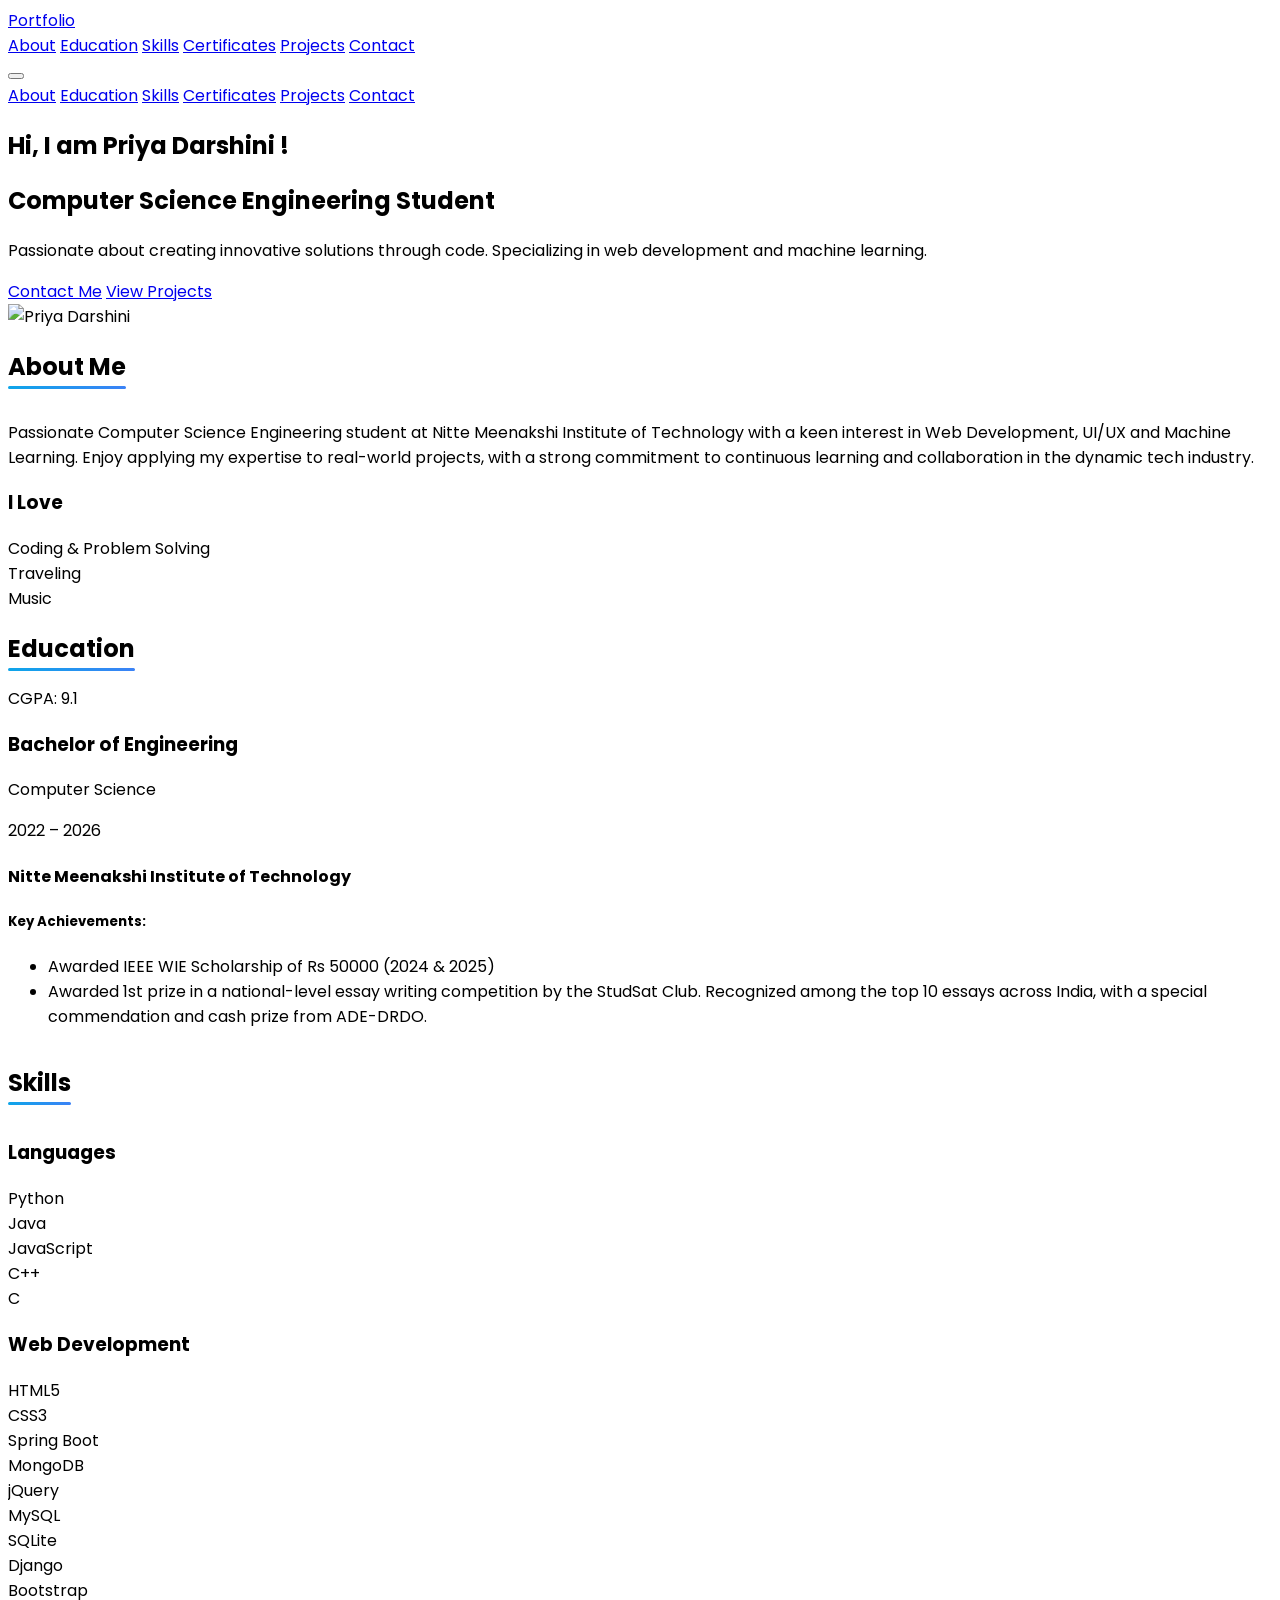
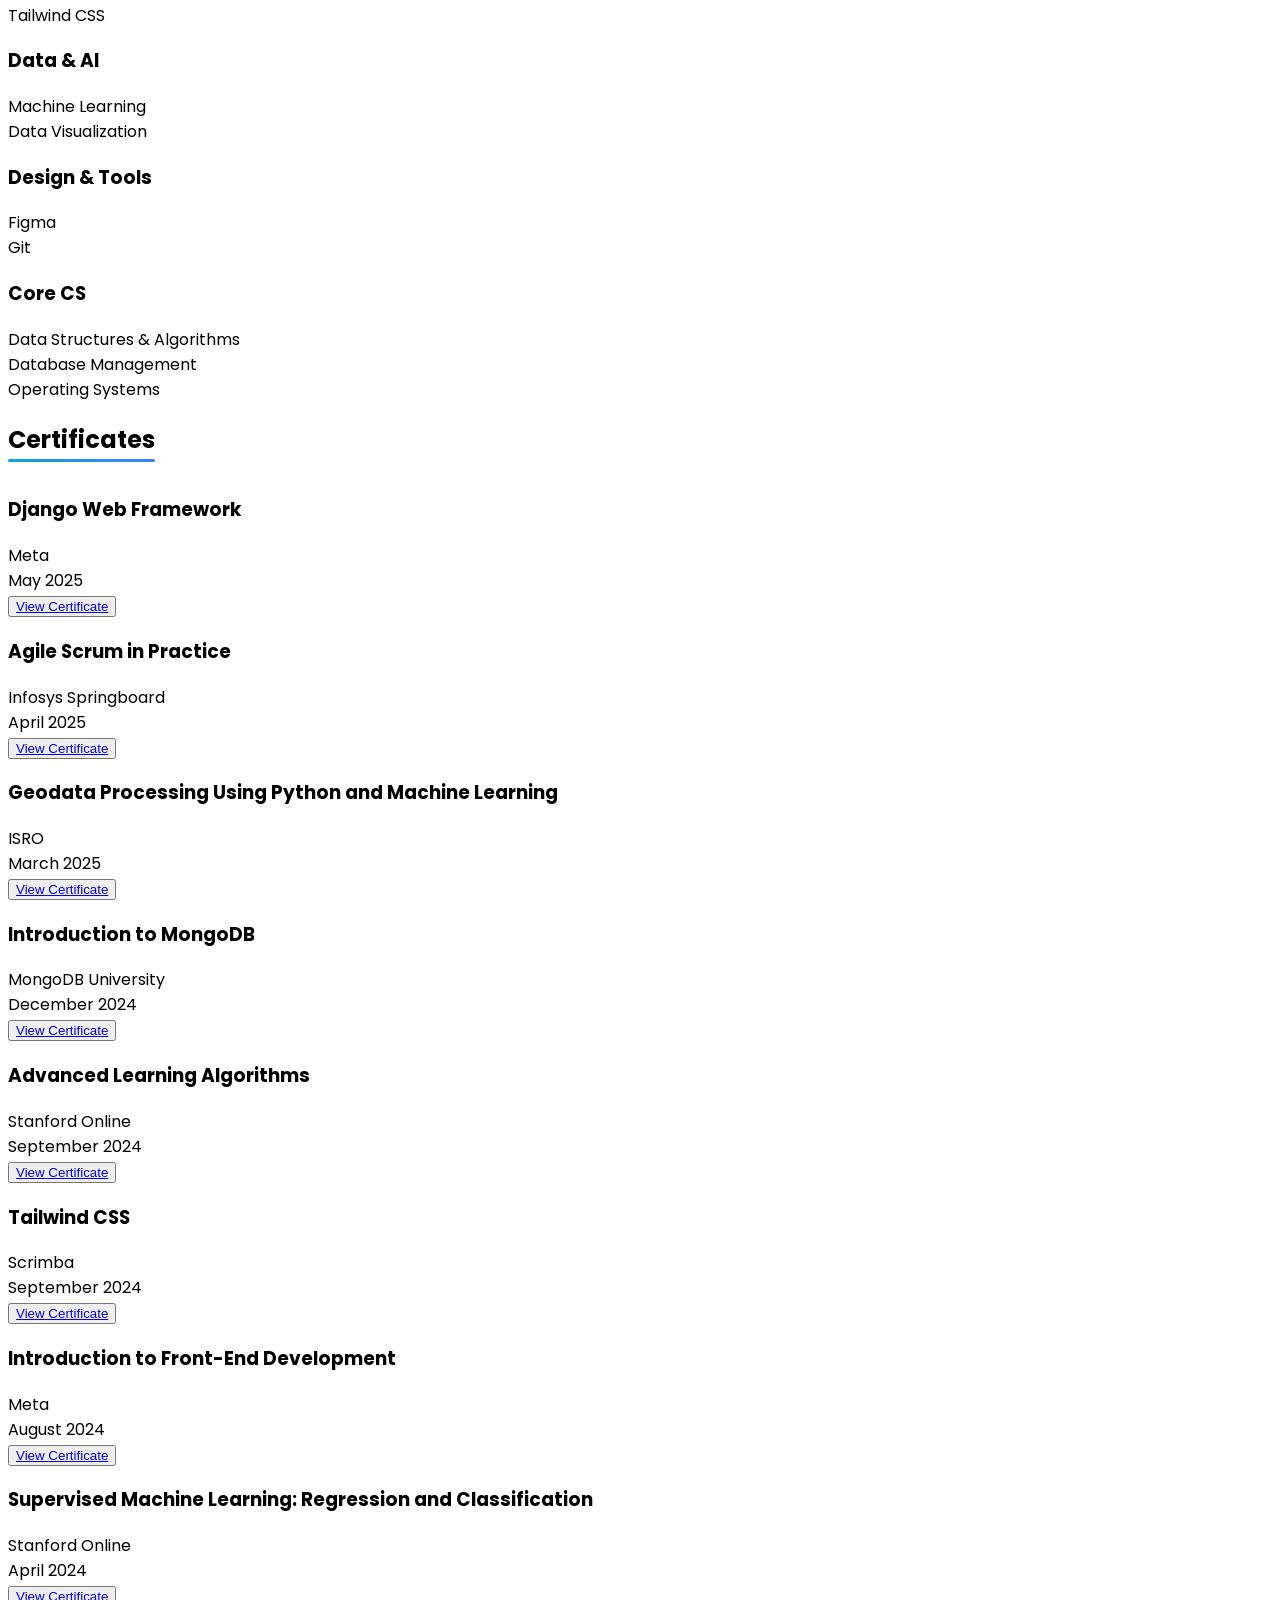
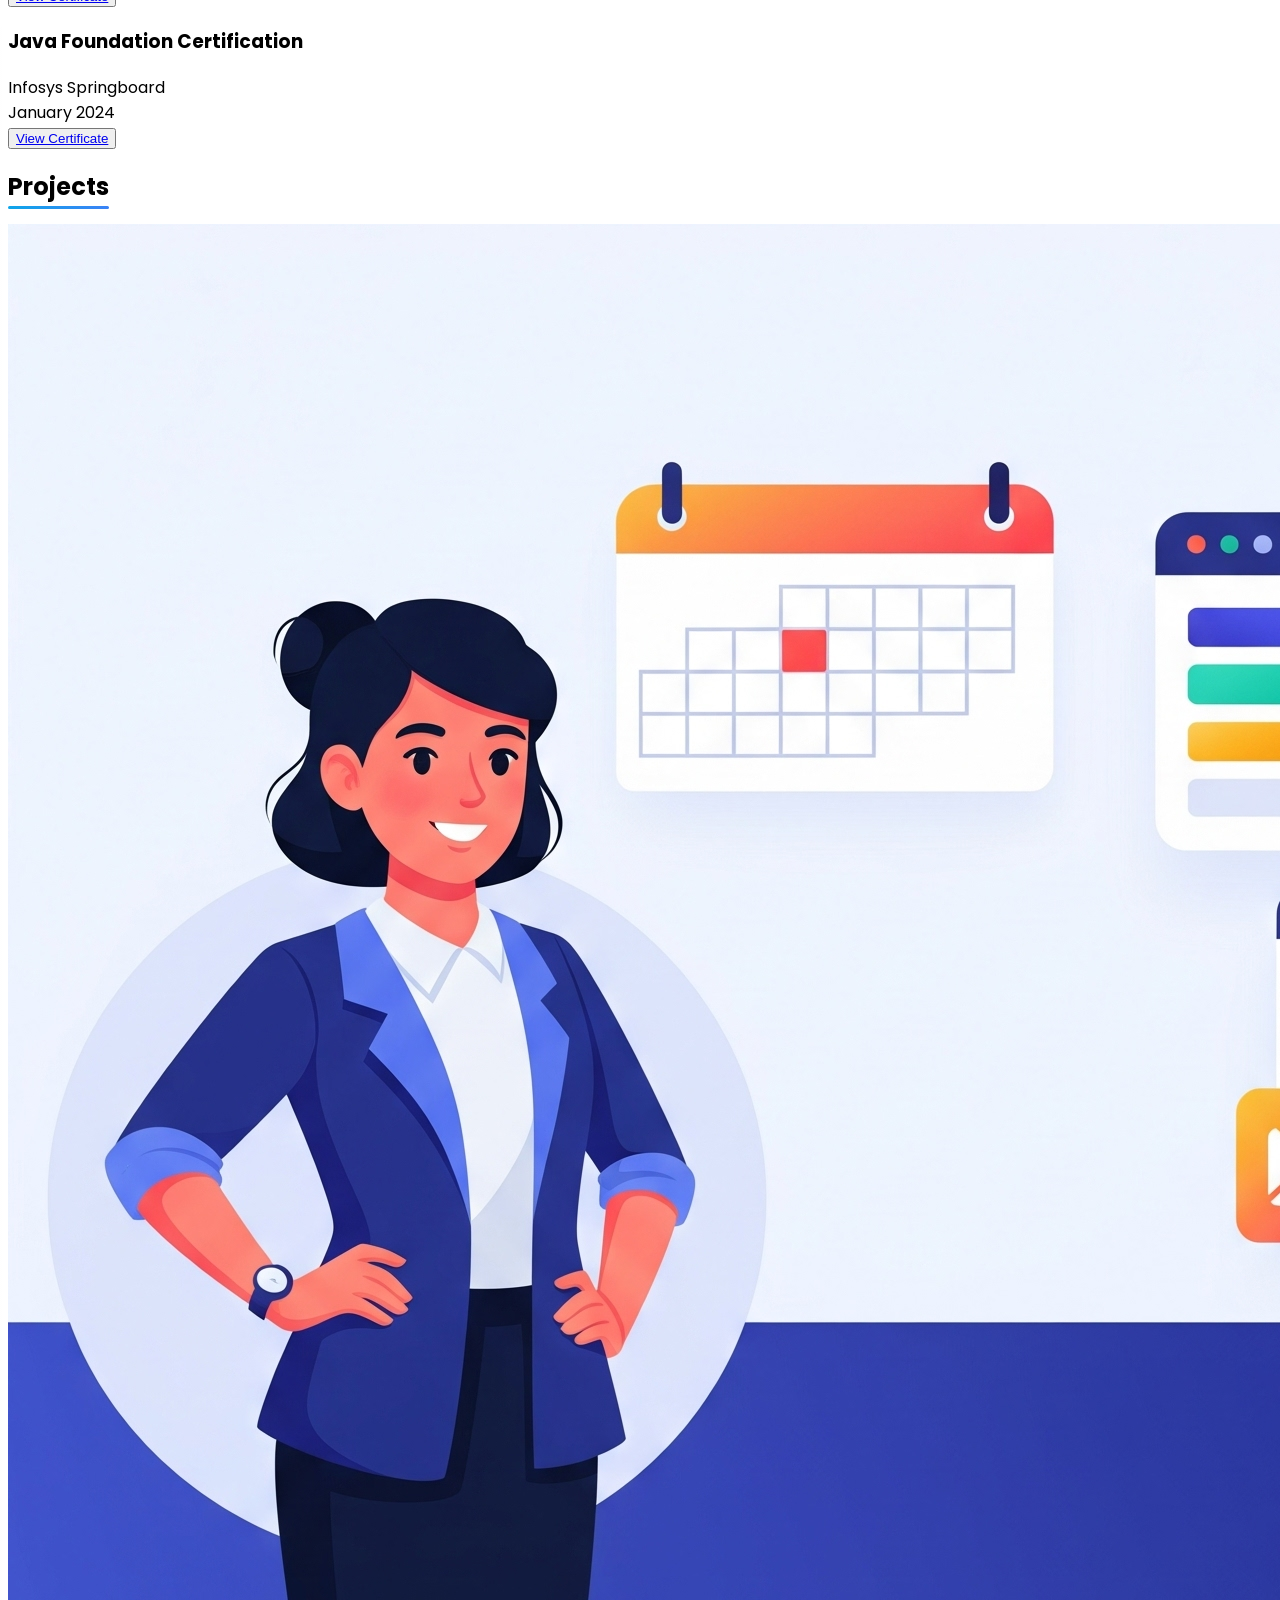
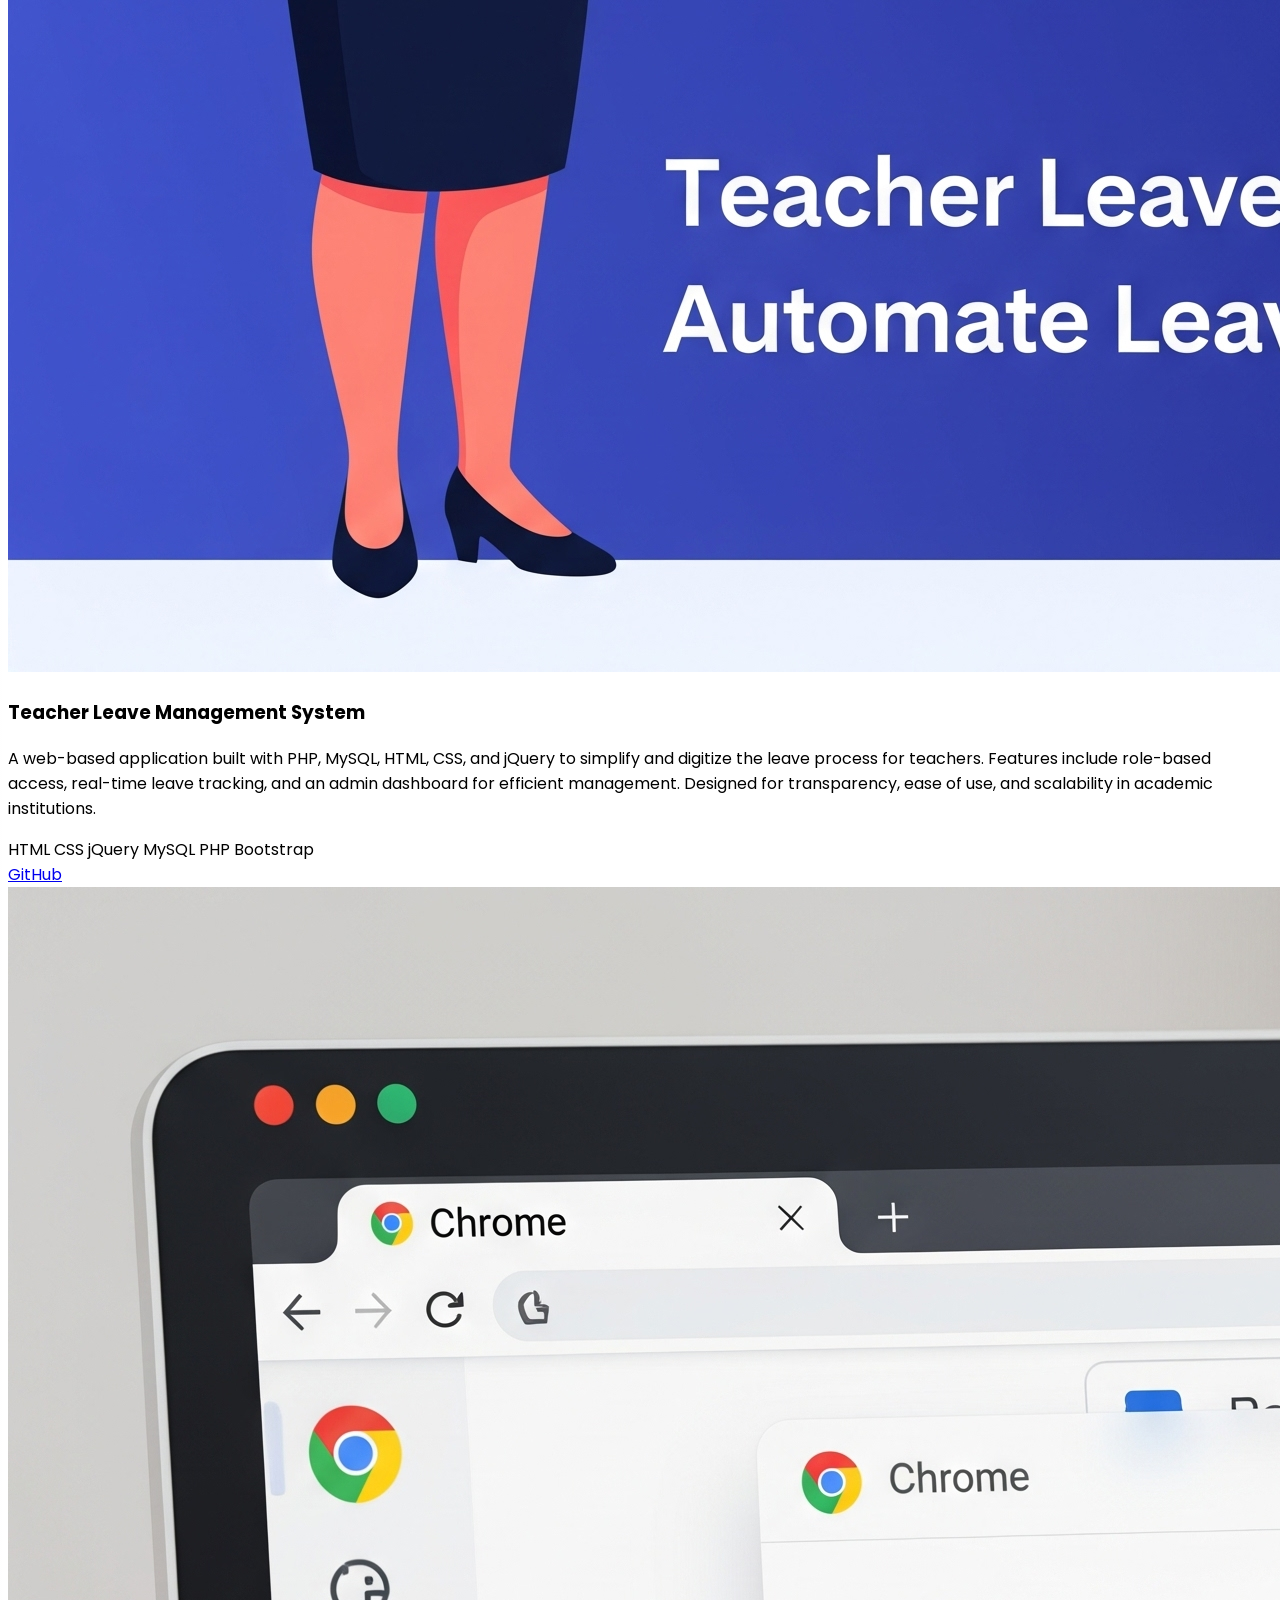
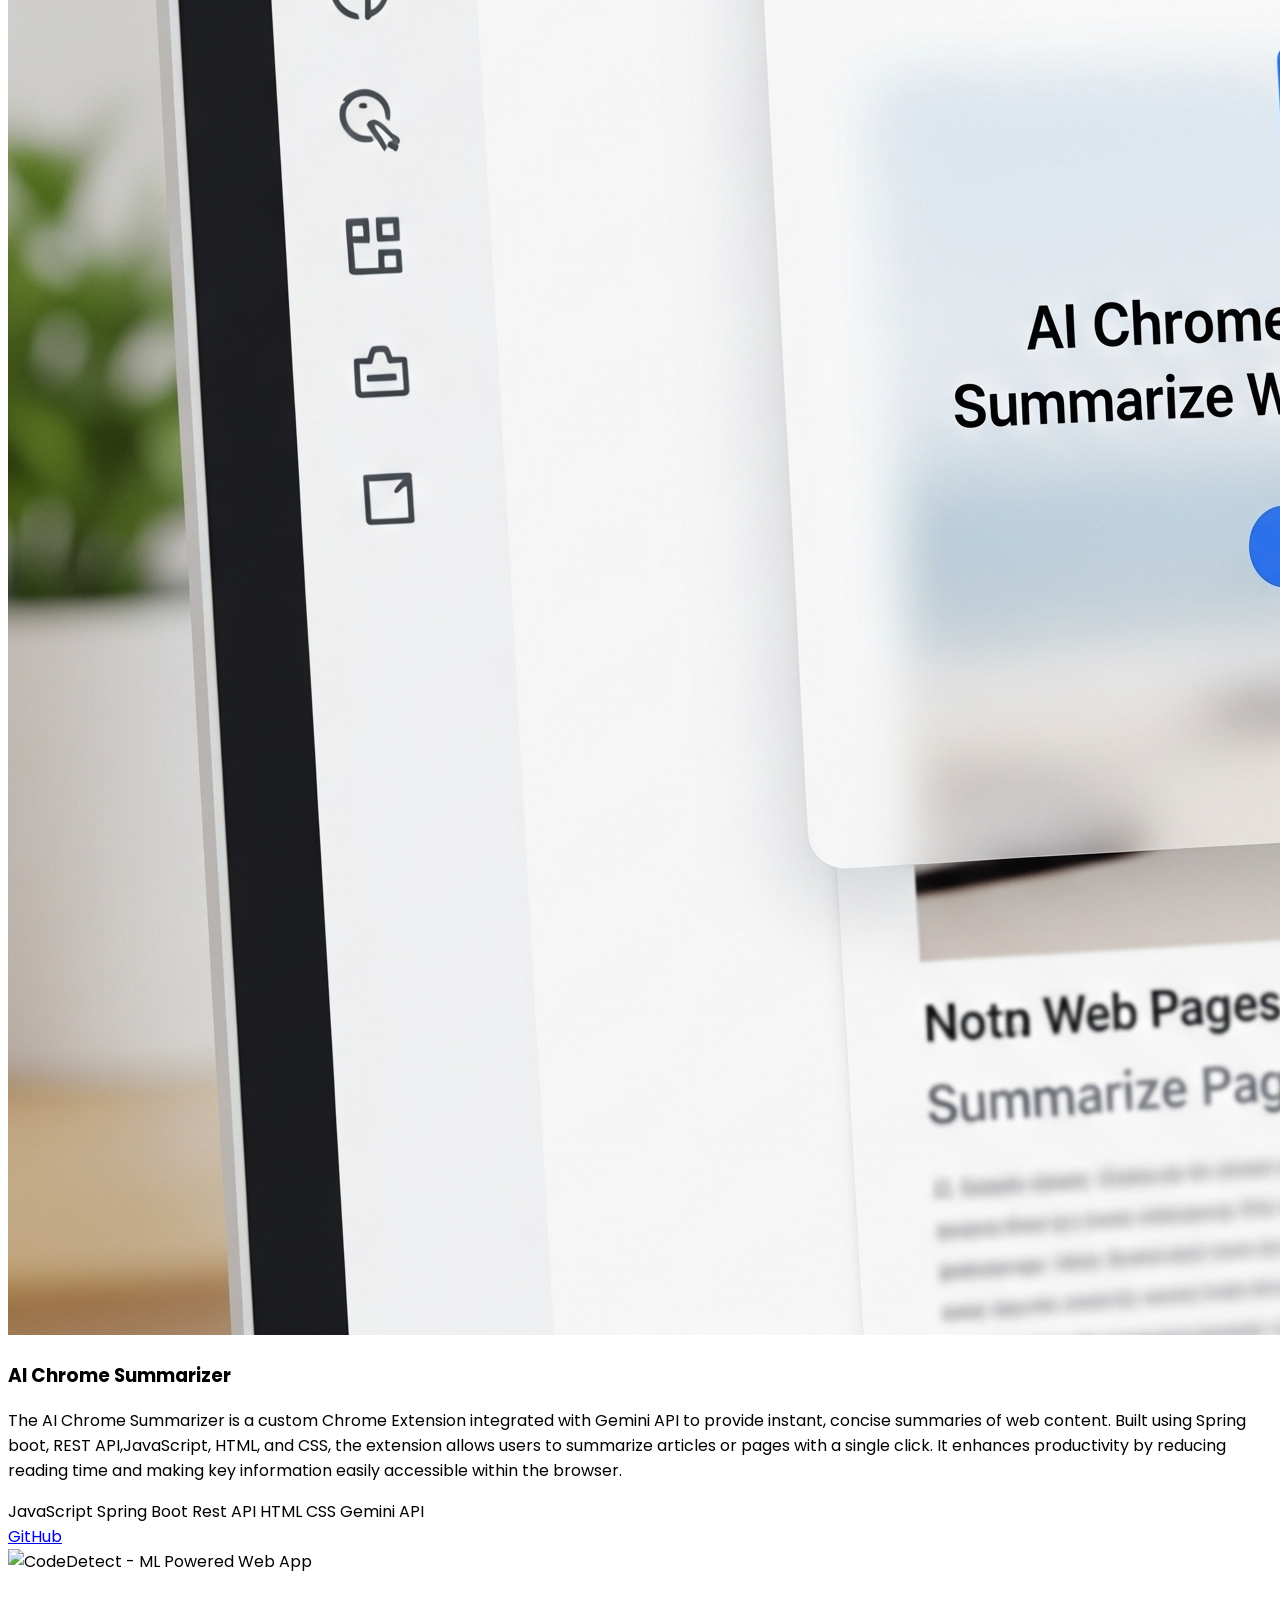
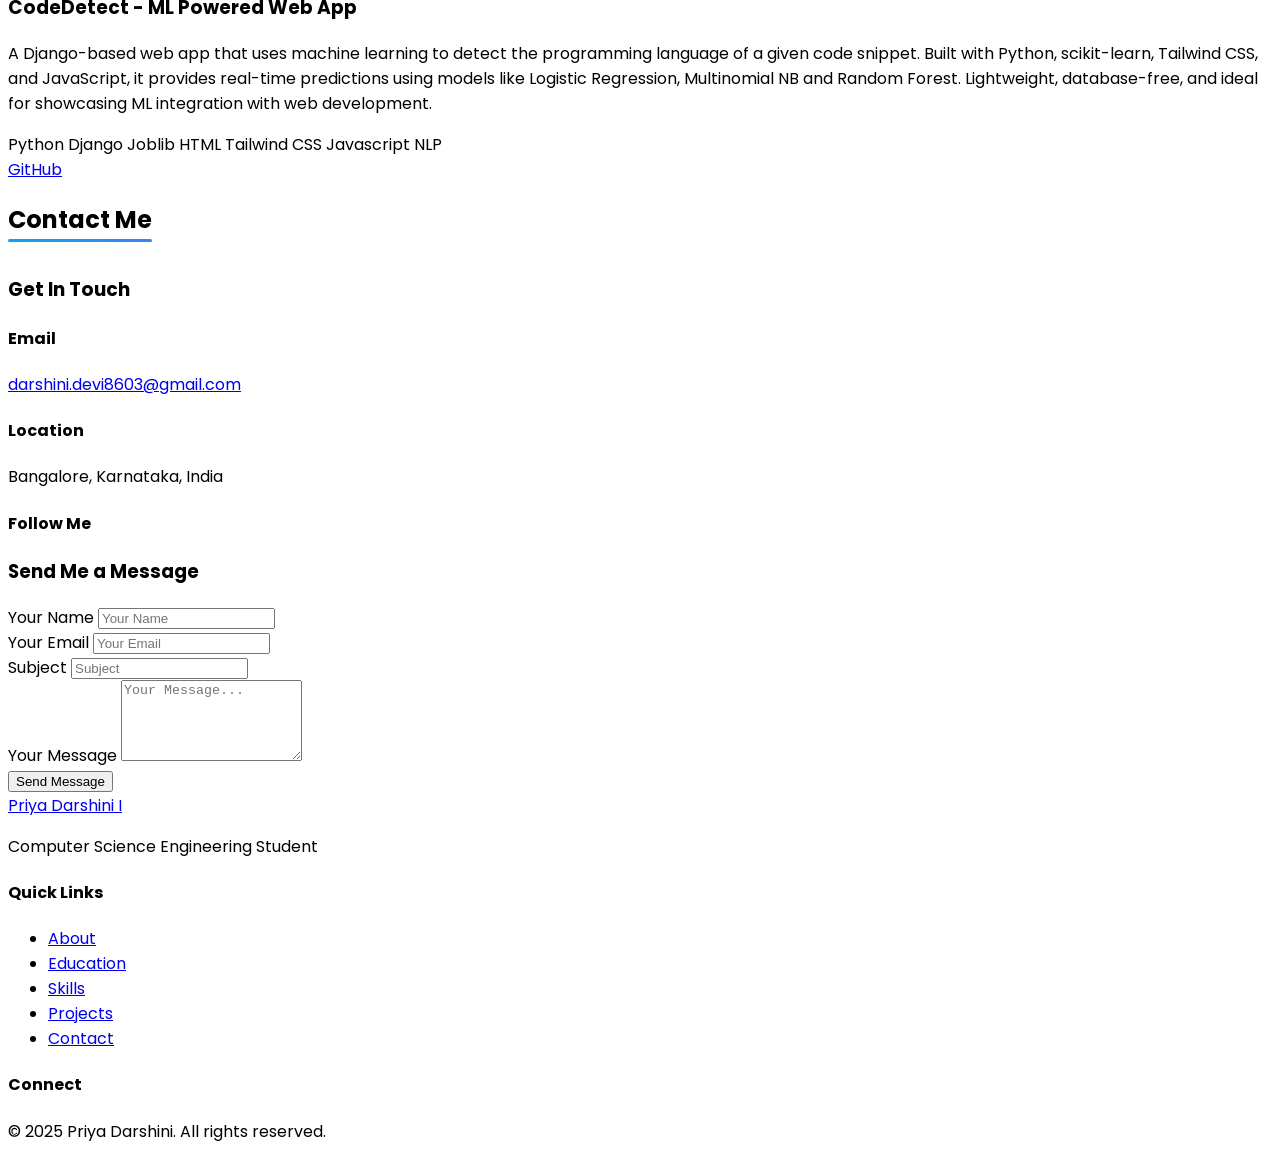
==== commit 41c74f64: "Final Changes" ====
--- a/index.html
+++ b/index.html
@@ -170,7 +170,7 @@
                             </li>
                             <li class="flex items-start">
                                 <i class="ri-file-text-line text-sky-500 mr-2 mt-0.5"></i>
-                                Essay writing competition-Winner and Won a cash prize reward from ADE-DRDO
+                                Awarded 1st prize in a national-level essay writing competition by the StudSat Club. Recognized among the top 10 essays across India, with a special commendation and cash prize from ADE-DRDO.
                             </li>
                         </ul>
                     </div>
@@ -267,6 +267,12 @@
                                 <i class="ri-database-2-line text-green-600"></i>
                             </div>
                             <span class="text-gray-700">SQLite</span>
+                        </div>
+                        <div class="skill-tag flex items-center bg-blue-50 px-4 py-2 rounded-full">
+                            <div class="w-6 h-6 flex items-center justify-center mr-2">
+                                <i class="ri-code-line text-blue-500"></i>
+                            </div>
+                            <span class="text-gray-700">Django</span>
                         </div>
                         <div class="skill-tag flex items-center bg-blue-50 px-4 py-2 rounded-full">
                             <div class="w-6 h-6 flex items-center justify-center mr-2">
@@ -720,7 +726,7 @@
                         <h3 class="text-xl font-bold text-gray-800 mb-2">CodeDetect - ML Powered Web App</h3>
                         <p class="text-gray-600 mb-4">A Django-based web app that uses machine learning to detect the
                             programming language of a given code snippet. Built with Python, scikit-learn, Tailwind CSS,
-                            and JavaScript, it provides real-time predictions using models like Logistic Regression and
+                            and JavaScript, it provides real-time predictions using models like Logistic Regression, Multinomial NB and
                             Random Forest. Lightweight, database-free, and ideal for showcasing ML integration with web
                             development.</p>
                         <div class="flex flex-wrap gap-2 mb-4">
@@ -802,28 +808,28 @@
                                 <label for="name" class="block text-sm font-medium text-gray-700 mb-2">Your Name</label>
                                 <input type="text" id="name"
                                     class="w-full px-4 py-3 rounded-lg border border-gray-300 focus:outline-none focus:ring-2 focus:ring-primary focus:border-transparent"
-                                    placeholder="Your Name">
+                                    placeholder="Your Name" required>
                             </div>
                             <div class="mb-4">
                                 <label for="email" class="block text-sm font-medium text-gray-700 mb-2">Your
                                     Email</label>
                                 <input type="email" id="email"
                                     class="w-full px-4 py-3 rounded-lg border border-gray-300 focus:outline-none focus:ring-2 focus:ring-primary focus:border-transparent"
-                                    placeholder="Your Email">
+                                    placeholder="Your Email" required>
                             </div>
                             <div class="mb-4">
                                 <label for="subject"
                                     class="block text-sm font-medium text-gray-700 mb-2">Subject</label>
                                 <input type="text" id="subject"
                                     class="w-full px-4 py-3 rounded-lg border border-gray-300 focus:outline-none focus:ring-2 focus:ring-primary focus:border-transparent"
-                                    placeholder="Subject">
+                                    placeholder="Subject" required>
                             </div>
                             <div class="mb-6">
                                 <label for="message" class="block text-sm font-medium text-gray-700 mb-2">Your
                                     Message</label>
                                 <textarea id="message" rows="5"
                                     class="w-full px-4 py-3 rounded-lg border border-gray-300 focus:outline-none focus:ring-2 focus:ring-primary focus:border-transparent"
-                                    placeholder="Your Message..."></textarea>
+                                    placeholder="Your Message..." required></textarea>
                             </div>
                             <button type="submit"
                                 class="w-full bg-primary text-white py-3 !rounded-button font-medium hover:bg-blue-600 transition whitespace-nowrap">Send
@@ -891,4 +897,4 @@
 
 </body>
 
-</html>+</html>
